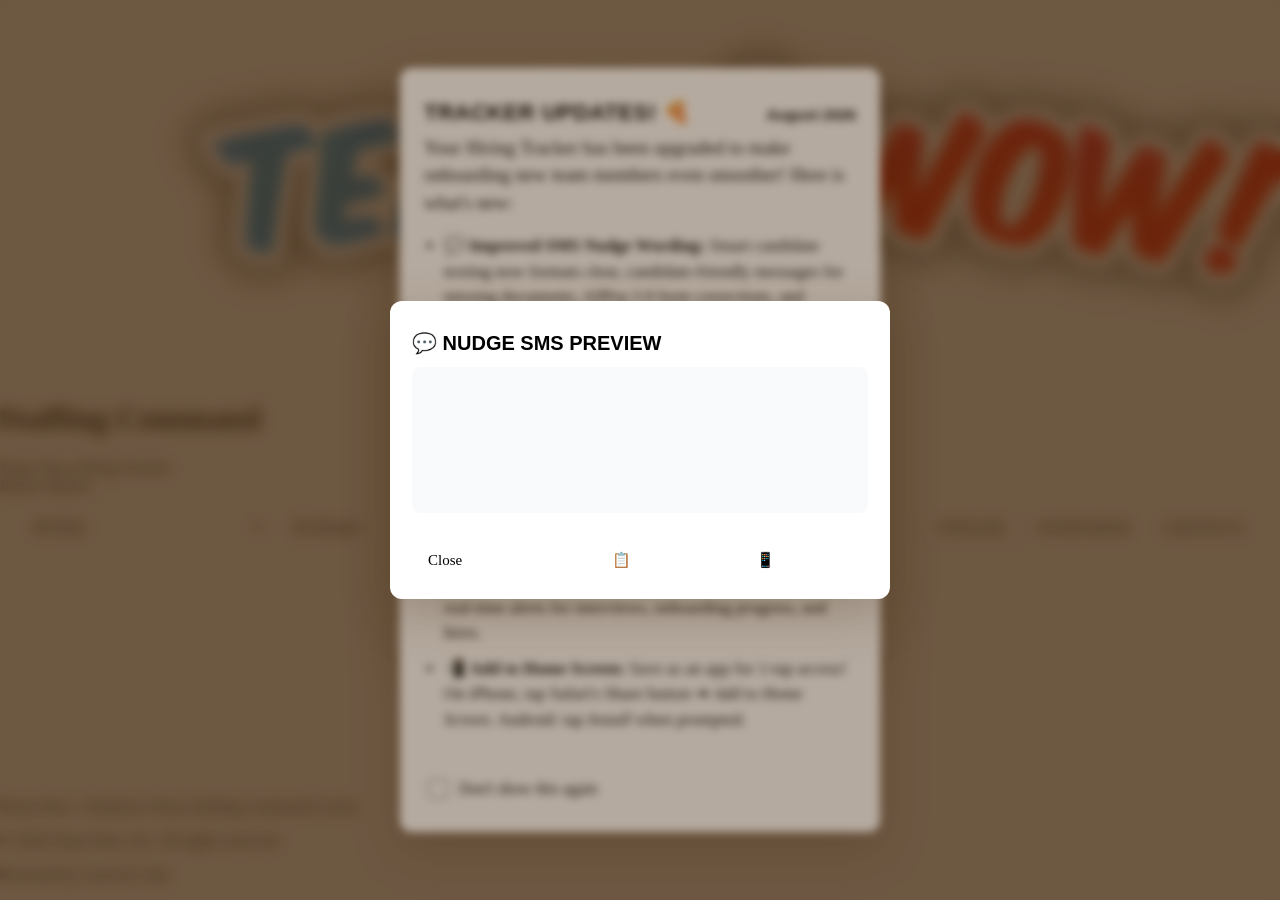
==== index.html @ f8b532e4 "feat(admin): display DO on NTO roster cards and sync tracker updates" ====
<!DOCTYPE html>
<html lang="en">
<head>
    <script>
        if (window.location.hostname.endsWith('github.io')) {
            window.location.replace('https://tw-staffing.pages.dev/' + window.location.search);
        }
    </script>
    <meta charset="UTF-8">
    <link class="favicon" rel="icon" type="image/png" href="images/tile_blue.png">
    <title>Dallas Staffing Command Center</title>
    <meta name="theme-color" content="#005c91">
    <meta name="viewport" content="width=device-width, initial-scale=1.0, viewport-fit=cover">
    <meta name="mobile-web-app-capable" content="yes">
    <meta name="apple-mobile-web-app-status-bar-style" content="black-translucent">
    <link rel="manifest" href="manifest.json">
    <!-- GLOBAL BRAND MASTER (Fonts, Tokens, Shell) -->
    <link rel="stylesheet" href="https://teamwow-assets.pages.dev/brand_master.css">
    <!-- SHARED GM TRACKER STYLES -->
    <link rel="stylesheet" href="gm_tracker.css">
    <!-- OneSignal Web Push SDK -->
    <script src="https://cdn.onesignal.com/sdks/web/v16/OneSignalSDK.page.js" defer></script>
    <script>
    window.OneSignalDeferred = window.OneSignalDeferred || [];
    OneSignalDeferred.push(async function(OneSignal) {
        await OneSignal.init({
        appId: "260aafa0-6a1c-40fc-a8a7-2a8e80b206b4",
        });
        
        // Check if user has selected their Store tag
        checkPushSetupStatus();
    });
    </script>
</head>
<body>

<header>
    <div class="header-left">
        <img src="images/New_Logo_v2.png" alt="Logo" class="logo" onerror="this.style.display='none'">
        <div class="header-text">
            <h1>Staffing Command</h1>
            <div class="subtitle">Team Wow Hiring Tracker</div>
        </div>
    </div>
    <div class="header-actions">
        <div class="market-pill">Dallas Market</div>
    </div>
</header>

<div class="controls">
    <select id="doFilter"><option value="All">All DOs</option></select>
    <select id="storeFilter"><option value="All">All Stores</option></select>
    <div class="view-toggle">
        <button class="view-btn active" onclick="switchView('onboarding')">Pipeline</button>
        <button class="view-btn" onclick="switchView('interviews')">Interviews</button>
        <button class="view-btn" onclick="switchView('contacts')">Contacts</button>
    </div>
</div>

<div class="container">
    <!-- Subtle Upcoming NTO Schedule Banner -->
    <div id="ntoScheduleBanner" class="nto-schedule-banner" style="display: none;">
        <div class="nto-schedule-header" onclick="toggleNtoScheduleDropdown()">
            <div style="display: flex; align-items: center; gap: 8px;">
                <span style="font-size: 16px;">📅</span>
                <span style="font-family: 'Subhead2', sans-serif; font-size: 15px; color: var(--dark-blue); text-transform: uppercase; letter-spacing: 0.5px;">Upcoming NTO Classes</span>
            </div>
            <div style="display: flex; align-items: center; gap: 8px;">
                <span id="nextNtoHighlight" style="font-size: 14px; color: var(--crust-deep); font-family: 'Condensed', sans-serif;"></span>
                <span id="ntoScheduleChevron" style="font-size: 11px; color: var(--dark-blue); transition: transform 0.2s;">▼</span>
            </div>
        </div>
        <div id="ntoScheduleDropdown" class="nto-schedule-dropdown hidden">
            <div id="ntoSchedulePills" class="nto-pills-row"></div>
        </div>
    </div>

    <div id="loader" class="loader">Accessing Database...</div>
    <div id="onboardingList"></div>
    <div id="interviewList" class="hidden"></div>
    <div id="contactsList" class="hidden"></div>
</div>

<!-- Branded Team Wow Domino's Footer -->
<footer class="portal-footer">
    <div class="portal-footer-inner">
        <div class="footer-brand">
            <span class="footer-title">Team Wow • Domino's Pizza</span>
            <span class="footer-subtitle">Staffing Command Center</span>
        </div>
        <div class="footer-meta">
            <p class="footer-copy">&copy; 2026 Team Wow, Inc. All rights reserved.</p>
            <p class="footer-crust-code">Powered by Crust &amp; Code</p>
        </div>
    </div>
</footer>

<!-- Push Notification Store Setup Modal -->
<div id="pushSetupModal" class="brand-modal-overlay hidden">
    <div class="brand-modal-card">
        <div class="brand-modal-brand-stripe"></div>
        <div class="brand-modal-content" style="padding: 24px;">
            <h3 style="margin-top: 0; margin-bottom: 12px; color: var(--dark-blue); font-family: 'Subhead1', sans-serif; font-size: 22px; text-transform: uppercase; letter-spacing: 0.5px;">🔔 Enable Hiring Push Alerts</h3>
            <p style="font-size: 19px; line-height: 1.45; color: var(--crust-burnt); margin-top: 0; margin-bottom: 16px; font-family: 'Condensed';">Select your Store # or District to receive instant notifications (Interview Bookings, Onboarding Progress, NTO Signups, Hires, and more!):</p>
            
            <div style="display: flex; flex-direction: column; gap: 14px; margin: 20px 0;">
                <div>
                    <label style="font-family: 'Subhead2'; font-size: 17px; color: var(--crust-deep);">Select Your Store #:</label>
                    <select id="pushStoreSelect" style="width: 100%; margin-top: 6px; padding: 10px; border-radius: 8px; font-family: 'Subhead2', sans-serif; font-size: 16px;"><option value="ALL">All Stores</option></select>
                </div>
                <div>
                    <label style="font-family: 'Subhead2'; font-size: 17px; color: var(--crust-deep);">Or Select Your District (DO):</label>
                    <select id="pushDoSelect" style="width: 100%; margin-top: 6px; padding: 10px; border-radius: 8px; font-family: 'Subhead2', sans-serif; font-size: 16px;"><option value="ALL">All DOs</option></select>
                </div>
            </div>

            <div style="display: flex; justify-content: flex-end; gap: 10px; margin-top: 20px; border-top: 1.5px solid var(--crust-med); padding-top: 14px;">
                <button type="button" onclick="closePushSetupModal()" style="background: var(--crust-med); color: var(--crust-burnt); border: none; padding: 10px 18px; border-radius: 6px; font-family: 'Subhead2'; font-size: 16px; cursor: pointer;">Skip</button>
                <button type="button" onclick="savePushSubscriptionTags()" style="background: var(--brand-blue); color: white; border: none; padding: 10px 20px; border-radius: 6px; font-family: 'Subhead2'; font-size: 16px; text-transform: uppercase; cursor: pointer;">Enable Push Alerts</button>
            </div>
        </div>
    </div>
</div>
<!-- What's New Welcome Modal -->
<div id="updateModal" class="brand-modal-overlay hidden">
    <div class="brand-modal-card">
        <div class="brand-modal-brand-stripe"></div>
        <div class="brand-modal-content" style="padding: 24px;">
            <div style="display: flex; justify-content: space-between; align-items: baseline; margin-bottom: 8px;">
                <h3 style="margin: 0; color: var(--dark-blue); font-family: 'Subhead1', sans-serif; font-size: 22px; text-transform: uppercase; letter-spacing: 0.5px;">Tracker Updates! 🍕</h3>
                <span style="font-family: 'Subhead2', sans-serif; font-size: 15px; color: var(--crust-deep); font-weight: bold;">August 2026</span>
            </div>
            <p style="font-size: 19px; line-height: 1.45; color: var(--crust-burnt); margin-top: 0; margin-bottom: 16px; font-family: 'Condensed';">
                Your Hiring Tracker has been upgraded to make onboarding new team members even smoother! Here is what's new:
            </p>
            <ul style="font-size: 17px; line-height: 1.5; color: var(--crust-deep); padding-left: 20px; margin-bottom: 24px; display: flex; flex-direction: column; gap: 10px; font-family: 'Condensed';">
                <li>💬 <strong>Improved SMS Nudge Wording:</strong> Smart candidate texting now formats clear, candidate-friendly messages for missing documents, AllPay I-9 form corrections, and covered driver insurance clauses.</li>
                <li>🗓️ <strong>Live NTO Class Schedule:</strong> View upcoming orientation dates, class times, and trainer details at a glance directly from the collapsible schedule banner at the top of your tracker.</li>
                <li>📞 <strong>New Contacts Directory:</strong> Tap the <em>Contacts</em> tab to access 1-tap call, text & email for GM/DO cell phones, store lines, Market Leader, Training Centers, and Admin contacts—plus each store's assigned Network IP!</li>
                <li>🔔 <strong>Push Notifications:</strong> Select your Store or DO to receive real-time alerts for interviews, onboarding progress, and hires.</li>
                <li>📲 <strong>Add to Home Screen:</strong> Save as an app for 1-tap access! On iPhone, tap Safari's Share button ➔ <em>Add to Home Screen</em>. Android: tap <em>Install</em> when prompted.</li>
            </ul>
            <div style="display: flex; justify-content: space-between; align-items: center; border-top: 1.5px solid var(--crust-med); padding-top: 14px;">
                <label style="display: flex; align-items: center; gap: 8px; font-size: 16px; font-family: 'Condensed'; color: var(--crust-deep); cursor: pointer;">
                    <input type="checkbox" id="hideUpdateCheckbox" style="width: 20px; height: 20px; cursor: pointer;"> Don't show this again
                </label>
                <button type="button" onclick="closeUpdateModal()" style="background: var(--brand-blue); color: white; border: none; padding: 10px 20px; border-radius: 6px; font-family: 'Subhead2'; font-size: 16px; text-transform: uppercase; cursor: pointer; display: inline-flex; align-items: center; justify-content: center;">Got It!</button>
            </div>
        </div>
    </div>
</div>

<!-- Nudge SMS Preview & Copy Modal -->
<div id="nudgePreviewModal" class="brand-modal-overlay hidden">
    <div class="brand-modal-card" style="max-width: 500px;">
        <div class="brand-modal-brand-stripe"></div>
        <div class="brand-modal-content" style="padding: 22px;">
            <h3 style="margin-top: 0; margin-bottom: 8px; color: var(--dark-blue); font-family: 'Subhead1', sans-serif; font-size: 20px; text-transform: uppercase;">💬 Nudge SMS Preview</h3>
            <p id="nudgeRecipientName" style="font-size: 15px; color: var(--crust-burnt); margin-top: 0; margin-bottom: 12px; font-family: 'Subhead2'; font-weight: bold;"></p>
            
            <div style="background: #f8fafc; border: 1.5px solid var(--crust-med); border-radius: 8px; padding: 14px; margin-bottom: 16px;">
                <textarea id="nudgeTextPreview" readonly style="width: 100%; height: 110px; border: none; background: transparent; font-family: 'Condensed', sans-serif; font-size: 16px; line-height: 1.45; color: var(--crust-burnt); resize: none; outline: none;"></textarea>
            </div>

            <div style="display: flex; justify-content: space-between; align-items: center; gap: 8px; flex-wrap: wrap; border-top: 1.5px solid var(--crust-med); padding-top: 14px;">
                <button type="button" onclick="closeNudgeModal()" style="background: var(--crust-med); color: var(--crust-burnt); border: none; padding: 8px 16px; border-radius: 6px; font-family: 'Subhead2'; font-size: 15px; cursor: pointer;">Close</button>
                <div style="display: flex; gap: 8px;">
                    <button type="button" onclick="copyNudgeText(this)" style="background: var(--brand-green); color: white; border: none; padding: 8px 16px; border-radius: 6px; font-family: 'Subhead2'; font-size: 15px; text-transform: uppercase; cursor: pointer; display: inline-flex; align-items: center; gap: 4px;">📋 Copy Text</button>
                    <a id="nudgeOpenSmsLink" href="#" style="background: var(--brand-blue); color: white; border: none; padding: 8px 16px; border-radius: 6px; font-family: 'Subhead2'; font-size: 15px; text-transform: uppercase; text-decoration: none; display: inline-flex; align-items: center; gap: 4px;">📱 Open SMS</a>
                </div>
            </div>
        </div>
    </div>
</div>


<script>
    const API_URL = "https://script.google.com/macros/s/AKfycbxQVuU0uQ3TdkfsBwJpZ-K1iUDXTuLgvqEayPeqZgSRLDNxHOEUsOrjaSZAujI8p_874g/exec?city=Dallas&username=dallas_admin&password=dallas_password_123";
    let rawData = { onboarding: [], interviews: [] };
    let expandedCardIds = new Set(); 
    let showOlderForStore = false; // Tracks if GM clicked "View Older Candidates"

    function toggleOlderCandidates() {
        showOlderForStore = !showOlderForStore;
        renderOnboarding();
        if (typeof renderInterviews === 'function') renderInterviews();
    }

    // Check if we should display the welcome modal
    (function() {
        try {
            const hideModal = localStorage.getItem('hideTrackerUpdate_v4');
            if (hideModal !== 'true') {
                document.getElementById('updateModal').classList.remove('hidden');
            }
        } catch (e) {
            document.getElementById('updateModal').classList.remove('hidden');
        }
    })();

    function closeUpdateModal() {
        const dontShowAgain = document.getElementById('hideUpdateCheckbox').checked;
        if (dontShowAgain) {
            try {
                localStorage.setItem('hideTrackerUpdate_v4', 'true');
            } catch (e) {}
        }
        document.getElementById('updateModal').classList.add('hidden');
    }

    // Initial load
    fetchData(true);

    // Smart background sync: only poll if user is actively looking at the page, and at a safe 3-minute interval
    setInterval(() => {
        if (document.visibilityState === 'visible') {
            fetchData(false);
        }
    }, 180000);

    // Auto-refresh when user switches back to this tab
    document.addEventListener('visibilitychange', () => {
        if (document.visibilityState === 'visible') {
            fetchData(false);
        }
    });

    function fetchData(showFullScreenLoader) {
        if (showFullScreenLoader) {
            document.getElementById('loader').classList.remove('hidden');
        }

        const d1Url = (window.location.origin.includes('pages.dev') || window.location.origin.includes('localhost') || window.location.origin.includes('127.0.0.1'))
            ? '/api/staffing?market=Dallas'
            : 'https://tw-staffing.pages.dev/api/staffing?market=Dallas';

        fetch(d1Url)
            .then(res => {
                if (!res.ok) throw new Error("D1 fetch failed");
                return res.json();
            })
            .catch(d1Err => {
                console.warn("D1 edge fetch failed, falling back to Google Sheets:", d1Err);
                return fetch(API_URL).then(r => r.json());
            })
            .then(data => {
                if (data.error) {
                    document.getElementById('loader').innerHTML = `
                        <div style="color: var(--brand-red); font-family: 'Subhead2';">
                            ⚠️ Database Error:<br>
                            <span style="font-family: monospace; font-size: 14px; color: #444; display: block; margin-top: 10px;">
                                ${data.error}
                            </span>
                        </div>`;
                    return;
                }
                // Self-healing fallback: ensure doName is populated from store contacts if missing
                const storeDoMap = {};
                (data.contacts || []).forEach(c => {
                    if (c.store && c.doName) {
                        storeDoMap[String(c.store).trim()] = c.doName.trim();
                    }
                });
                (data.onboarding || []).forEach(item => {
                    if (!item.doName && item.store && storeDoMap[String(item.store).trim()]) {
                        item.doName = storeDoMap[String(item.store).trim()];
                    }
                });
                (data.interviews || []).forEach(item => {
                    if (!item.doName && item.store && storeDoMap[String(item.store).trim()]) {
                        item.doName = storeDoMap[String(item.store).trim()];
                    }
                });
                rawData = data;
                populateFilters();
                renderNtoSchedule(data.ntoClasses || []);
                renderOnboarding();
                renderInterviews();
                document.getElementById('loader').classList.add('hidden');
            })
            .catch(err => {
                if (showFullScreenLoader) {
                    document.getElementById('loader').innerText = "Error Loading Data";
                }
                console.error("Fetch error:", err);
            });
    }

    function parseNtoClassDate(dateStr) {
        if (!dateStr) return null;
        if (dateStr instanceof Date) return isNaN(dateStr.getTime()) ? null : dateStr;
        const str = String(dateStr).trim();
        const d = new Date(str);
        if (!isNaN(d.getTime())) return d;
        const parts = str.match(/^(\d{1,2})[\/\-](\d{1,2})[\/\-](\d{2,4})$/);
        if (parts) {
            let yr = parseInt(parts[3], 10);
            if (yr < 100) yr += 2000;
            return new Date(yr, parseInt(parts[1], 10) - 1, parseInt(parts[2], 10), 12, 0, 0);
        }
        return null;
    }

    function formatNtoDisplayDate(dt) {
        if (!dt || isNaN(dt.getTime())) return '';
        const days = ['Sunday', 'Monday', 'Tuesday', 'Wednesday', 'Thursday', 'Friday', 'Saturday'];
        const months = ['Jan', 'Feb', 'Mar', 'Apr', 'May', 'Jun', 'Jul', 'Aug', 'Sep', 'Oct', 'Nov', 'Dec'];
        return `${days[dt.getDay()]}, ${months[dt.getMonth()]} ${dt.getDate()}`;
    }

    function parseNtoClassDateTime(dateStr, timeStr) {
        const dt = parseNtoClassDate(dateStr);
        if (!dt) return null;
        
        let hours = 20; // 8 PM default
        let minutes = 0;
        
        if (timeStr) {
            const tStr = String(timeStr).trim();
            const match = tStr.match(/^(\d{1,2})(?::(\d{2}))?\s*(am|pm)?$/i);
            if (match) {
                hours = parseInt(match[1], 10);
                minutes = match[2] ? parseInt(match[2], 10) : 0;
                const meridiem = (match[3] || '').toLowerCase();
                if (meridiem === 'pm' && hours < 12) hours += 12;
                if (meridiem === 'am' && hours === 12) hours = 0;
            }
        }
        
        return new Date(dt.getFullYear(), dt.getMonth(), dt.getDate(), hours, minutes, 0);
    }

    function renderNtoSchedule(classes) {
        const banner = document.getElementById('ntoScheduleBanner');
        const highlight = document.getElementById('nextNtoHighlight');
        const pillsContainer = document.getElementById('ntoSchedulePills');
        if (!banner || !pillsContainer) return;

        if (!classes || classes.length === 0) {
            banner.style.display = 'none';
            return;
        }

        const now = new Date();
        const nowMs = now.getTime();

        // Sort upcoming classes ascending (soonest first) and filter out classes that already ended
        const upcoming = classes.map(c => {
            const dt = parseNtoClassDate(c.classDate);
            const expiryDt = parseNtoClassDateTime(c.classDate, c.endTime || c.startTime);
            return { 
                ...c, 
                timestamp: dt ? dt.getTime() : 0, 
                expiryMs: expiryDt ? expiryDt.getTime() : (dt ? dt.getTime() + (24 * 3600 * 1000) : 0),
                parsedDt: dt 
            };
        }).filter(c => c.expiryMs > nowMs)
          .sort((a, b) => a.expiryMs - b.expiryMs);

        if (upcoming.length === 0) {
            if (highlight) highlight.innerText = 'No upcoming classes';
            pillsContainer.innerHTML = '<span style="color: #888; font-size: 13px; font-style: italic; padding: 4px;">No upcoming classes scheduled.</span>';
            banner.style.display = 'block';
            return;
        }

        banner.style.display = 'block';
        const nextClass = upcoming[0];
        const nextDateDisp = nextClass.parsedDt ? formatNtoDisplayDate(nextClass.parsedDt) : nextClass.classDate;
        const nextTimeDisp = nextClass.startTime ? (nextClass.endTime ? `${nextClass.startTime} – ${nextClass.endTime}` : nextClass.startTime) : '6:00 PM';
        
        if (highlight) {
            highlight.innerHTML = `<strong style="color: var(--dark-blue);">Next:</strong> ${nextDateDisp} (${nextTimeDisp})`;
        }

        pillsContainer.innerHTML = upcoming.slice(0, 4).map(c => {
            const dateDisp = c.parsedDt ? formatNtoDisplayDate(c.parsedDt) : c.classDate;
            const timeDisp = c.startTime ? (c.endTime ? `${c.startTime} – ${c.endTime}` : c.startTime) : '6:00 PM';
            return `
                <div class="nto-pill">
                    <span class="nto-pill-day">${dateDisp}</span>
                    <span class="nto-pill-time">${timeDisp}</span>
                    <span class="nto-pill-trainer">👨‍🏫 Trainer: ${c.trainerName || 'Mike'}</span>
                </div>
            `;
        }).join('');
    }

    function toggleNtoScheduleDropdown() {
        const dropdown = document.getElementById('ntoScheduleDropdown');
        const chevron = document.getElementById('ntoScheduleChevron');
        if (!dropdown) return;
        const isHidden = dropdown.classList.toggle('hidden');
        if (chevron) {
            chevron.style.transform = isHidden ? 'rotate(0deg)' : 'rotate(180deg)';
        }
    }
    
    // --- ONE SIGNAL PUSH TAGGING & DEEP LINKING ---
    function checkPushSetupStatus() {
        try {
            const hasSetTags = localStorage.getItem('pushSetupCompleted_v1');
            if (!hasSetTags) {
                document.getElementById('pushSetupModal').classList.remove('hidden');
            }
        } catch(e) {}
    }

    function savePushSubscriptionTags() {
        const selectedStore = document.getElementById('pushStoreSelect').value;
        const selectedDo = document.getElementById('pushDoSelect').value;

        window.OneSignalDeferred.push(async function(OneSignal) {
            await OneSignal.Notifications.requestPermission();
            
            if (selectedStore && selectedStore !== "ALL") {
                const cleanStore = selectedStore.replace(/\D/g, "").trim();
                await OneSignal.User.addTag("store_number", cleanStore);
            }
            if (selectedDo && selectedDo !== "ALL") {
                await OneSignal.User.addTag("do_name", selectedDo.trim().toLowerCase());
            }

            try { localStorage.setItem('pushSetupCompleted_v1', 'true'); } catch(e) {}
            document.getElementById('pushSetupModal').classList.add('hidden');
        });
    }

    function closePushSetupModal() {
        try { localStorage.setItem('pushSetupCompleted_v1', 'true'); } catch(e) {}
        document.getElementById('pushSetupModal').classList.add('hidden');
    }

    // --- DEEP LINK PARAMETER READER ---
    function checkDeepLinkParams() {
        const urlParams = new URLSearchParams(window.location.search);
        const targetStore = urlParams.get('store');
        const targetView = urlParams.get('view');
        const targetDo = urlParams.get('do');

        if (targetDo) {
            const doSelect = document.getElementById('doFilter');
            if (doSelect) { doSelect.value = targetDo; }
        }
        if (targetStore) {
            const storeSelect = document.getElementById('storeFilter');
            if (storeSelect) { storeSelect.value = targetStore; }
        }
        if (targetView) {
            switchView(targetView);
        }

        logUsagePinger(targetStore || document.getElementById('storeFilter').value, targetDo || document.getElementById('doFilter').value, targetView || 'onboarding');
    }

    function logUsagePinger(storeVal, doVal, activeView) {
        try {
            const payload = {
                action: "logUsage",
                storeNum: storeVal || "All",
                doName: doVal || "All",
                actionView: activeView || "Opened App",
                deviceType: /Mobi|Android|iPhone/i.test(navigator.userAgent) ? "Mobile" : "Desktop"
            };
            fetch(API_URL, { method: "POST", body: JSON.stringify(payload) }).catch(e => {});
        } catch(e) {}
    }

    function populateFilters() {
        const activeDo = document.getElementById('doFilter').value;
        const activeStore = document.getElementById('storeFilter').value;

        const allDos = [
            ...(rawData.contacts || []).map(c => c.doName),
            ...(rawData.onboarding || []).map(i => i.doName),
            ...(rawData.interviews || []).map(i => i.doName)
        ];
        const dos = [...new Set(allDos.filter(d => d && d !== 'DO').map(d => d.toString().trim()))].sort();
        const allStores = [
            ...(rawData.contacts || []).map(c => c.store),
            ...(rawData.onboarding || []).map(i => i.store),
            ...(rawData.interviews || []).map(i => i.store)
        ];
        const stores = [...new Set(allStores.filter(s => s && s !== 'Store #').map(s => s.toString().trim()))].sort();

        const doSelect = document.getElementById('doFilter');
        doSelect.innerHTML = '<option value="All">All DOs</option>';
        dos.forEach(d => { let opt = document.createElement('option'); opt.value = d; opt.innerText = d; doSelect.appendChild(opt); });
        doSelect.value = activeDo;

        const storeSelect = document.getElementById('storeFilter');
        storeSelect.innerHTML = '<option value="All">All Stores</option>';
        stores.forEach(s => { let opt = document.createElement('option'); opt.value = s; opt.innerText = s; storeSelect.appendChild(opt); });
        storeSelect.value = activeStore;

        doSelect.onchange = () => { 
            showOlderForStore = false; 
            renderOnboarding(); 
            if (typeof renderInterviews === 'function') renderInterviews(); 
        };

        storeSelect.onchange = () => {  
            showOlderForStore = false; 
            renderOnboarding(); 
            if (typeof renderInterviews === 'function') renderInterviews(); 
        };

        const pushStoreSelect = document.getElementById('pushStoreSelect');
        const pushDoSelect = document.getElementById('pushDoSelect');
        if (pushStoreSelect) pushStoreSelect.innerHTML = storeSelect.innerHTML;
        if (pushDoSelect) pushDoSelect.innerHTML = doSelect.innerHTML;

        checkDeepLinkParams();
    }

    function refreshViews() { 
        showOlderForStore = false;
        renderOnboarding(); 
        if (typeof renderInterviews === 'function') renderInterviews(); 
    }

    // LAYER 1: PIPELINE PROGRESS & STATUS LABELS
    function getPipelineDetails(item) {
        if (item.withdrawn) return { pct: 100, color: 'grey', label: 'Withdrawn' };
        if (item.ineligible) return { pct: 100, color: 'grey', label: 'Ineligible' };
        if (item.inactive) return { pct: 100, color: 'grey', label: 'Inactive' };
        if (item.hired) return { pct: 100, color: 'green', label: 'Hired' };

        const att = (item.ntoAttendance || item.ntoStatus || item['NTO Status'] || item.liveStatus || item.status || '').trim();

        if (att === 'NTO Complete' || att === 'Attended') return { pct: 100, color: 'green', label: 'Hired' };

        if (item.incorrectEmail) return { pct: 15, color: 'red', label: 'Incorrect Email' };
        if (item.hasMissingDocs) return { pct: 15, color: 'red', label: 'Missing Documents' };
        if (item.hasAllPayError || (item.allPayError && item.allPayError !== 'FALSE')) return { pct: 15, color: 'red', label: 'AllPay Error' };
        if (att === 'Left Early') return { pct: 90, color: 'red', label: 'Left Class Early' };
        if (item.missedNto || att === 'Not in NTO' || att.includes('Incomplete')) {
            return { pct: 90, color: 'red', label: 'Missed Orientation' };
        }

        if (att === 'In Class') {
            return { pct: 85, color: 'blue', label: 'In Class' };
        }

        if (item.ntoScheduled || item.ntoDate || item.date) {
            return { pct: 85, color: 'blue', label: 'Orientation Scheduled' };
        }
        if (item.ntoSignupLinkSent) return { pct: 70, color: 'blue', label: 'NTO Signup Sent' };

        if (item.onboardingSent) {
            let pct = 35;
            if (item.bgcComplete) pct += 10;
            if (item.allPayCompleted) pct += 10;
            if (item.pulseFormComplete) pct += 10;
            return { pct: pct, color: 'blue', label: 'Onboarding Sent' };
        }

        if (item.submissionReceived) return { pct: 15, color: 'blue', label: 'Submission Received' };
        return { pct: 5, color: 'grey', label: 'Awaiting Onboarding' };
    }

    function formatDisplayDate(val) {
        if (!val) return '';
        var str = val.toString().trim();
        if (/^\d{5}$/.test(str)) {
            var num = parseInt(str, 10);
            var date = new Date(Math.round((num - 25569) * 86400 * 1000));
            return (date.getUTCMonth() + 1) + '/' + date.getUTCDate() + '/' + date.getUTCFullYear();
        }
        return str;
    }

    // LAYER 2: DEDICATED ALERT BANNERS (Live Events & Blockers)
    function getAlertBanner(item) {
        if (item.hired || item.inactive || item.ineligible || item.withdrawn) return '';

        const att = (item.ntoAttendance || item.ntoStatus || item['NTO Status'] || item.liveStatus || item.status || '').trim();

        if (att === 'In Class') {
            return `<div class="alert-banner" style="background-color: #e8f5e9; border-color: #4caf50; color: #1b5e20;">📖 Currently in NTO Class</div>`;
        }
        if (att === 'Left Early') {
            return `<div class="alert-banner">⚠️ Candidate Left Class Early</div>`;
        }
        if (att === 'Not in NTO' || att.includes('Incomplete')) {
            return `<div class="alert-banner">❌ Candidate Absent / Missed NTO</div>`;
        }

        if (item.incorrectEmail) {
            return `<div class="alert-banner">🛑 Incorrect Email (Requires Outreach)</div>`;
        }
        if (item.missedNto) {
            return `<div class="alert-banner">⚠️ Missed Orientation / NTO (Needs Approval to Reschedule)</div>`;
        }
        if (item.hasMissingDocs) {
            const missingText = item.missingDocsText ? `: ${item.missingDocsText}` : ' (Paperwork Required)';
            return `<div class="alert-banner">⚠️ Missing Documents${missingText}</div>`;
        }
        if (item.hasAllPayError || (item.allPayError && item.allPayError !== 'FALSE')) {
            const errText = item.allPayErrorText || (item.allPayError && item.allPayError !== 'TRUE' ? item.allPayError : 'I-9 Correction Required');
            return `<div class="alert-banner" style="background-color: #ffebee; border-color: #f44336; color: #c62828;">⚠️ AllPay Error: ${errText}</div>`;
        }

        return '';
    }
    
    function getStatusWeight(item) {
        if (item.withdrawn) return 13;
        if (item.ineligible) return 12;
        if (item.inactive) return 11;

        const att = (item.ntoAttendance || item.ntoStatus || item['NTO Status'] || item.liveStatus || item.status || '').trim();
        const isMissedNtoActive = !item.ntoScheduled && (item.missedNto || (att && (att === 'Not in NTO' || att.includes('Incomplete'))));
        const isAllPayError = item.hasAllPayError || (item.allPayError && item.allPayError !== 'FALSE');

        const today = new Date();
        today.setHours(0,0,0,0);
        let ntoDateObj = item.ntoDate ? new Date(item.ntoDate) : null;
        if (ntoDateObj && !isNaN(ntoDateObj.getTime())) {
            ntoDateObj.setHours(0,0,0,0);
        } else {
            ntoDateObj = null;
        }

        const isNtoInPast = ntoDateObj && ntoDateObj.getTime() < today.getTime();
        const isNtoToday = ntoDateObj && ntoDateObj.getTime() === today.getTime();

        if (item.hired && isNtoToday) return 1;

        // Upcoming NTO Scheduled or in class today
        if (!isNtoInPast && (item.ntoScheduled || att === 'In Class' || isNtoToday)) {
            return 2;
        }

        // Past Completed NTO / Hired > 24h Ago
        if (item.hired || (isNtoInPast && (att === 'NTO Complete' || att === 'Attended' || item.allPayCompleted || item.pulseFormComplete))) {
            return 10;
        }

        if (item.incorrectEmail || item.hasMissingDocs || isAllPayError || isMissedNtoActive || att === 'Left Early') return 7;

        // Active Pipeline Candidates (most recent highest)
        return 3;
    }

    function parseDateTimestamp(val) {
        if (!val) return 0;
        const d = new Date(val);
        return isNaN(d.getTime()) ? 0 : d.getTime();
    }

    function compareCandidates(a, b) {
        const weightA = getStatusWeight(a);
        const weightB = getStatusWeight(b);
        if (weightA !== weightB) {
            return weightA - weightB;
        }

        const timeA = parseDateTimestamp(a.lastUpdated);
        const timeB = parseDateTimestamp(b.lastUpdated);

        return timeB - timeA;
    }
    
    function formatDisplayDateTime(val) {
        if (!val) return '';
        const str = String(val).trim();
        if (/\d{1,2}\/\d{1,2}\/\d{4}\s+\d{1,2}:\d{2}\s+(AM|PM)/i.test(str)) {
            return str;
        }
        const d = new Date(str);
        if (isNaN(d.getTime())) return str;
        const m = d.getMonth() + 1;
        const day = d.getDate();
        const yr = d.getFullYear();
        let hours = d.getHours();
        const minutes = String(d.getMinutes()).padStart(2, '0');
        const ampm = hours >= 12 ? 'PM' : 'AM';
        hours = hours % 12;
        hours = hours ? hours : 12;
        return `${m}/${day}/${yr} ${hours}:${minutes} ${ampm}`;
    }

    function getPositionIcon(position) {
        const pos = position ? position.toUpperCase().trim() : '';
        if (pos === 'DE') return '🚗';
        if (pos === 'BIKE') return '🚲';
        if (pos === 'CSR') return '🍕';
        if (pos === 'MIT') return '🎓';
        return '🍕';
    }

    function formatPhone(phone) {
        if (!phone) return '';
        const cleaned = ('' + phone).replace(/\D/g, '');
        const match = cleaned.match(/^(\d{3})(\d{3})(\d{4})$/);
        return match ? `(${match[1]}) ${match[2]}-${match[3]}` : phone;
    }

    function formatMissingDocsForSms(rawText) {
        if (!rawText) return "required onboarding paperwork";

        const t = rawText.toLowerCase();

        const hasA = t.includes("list a");
        const hasB = t.includes("list b");
        const hasC = t.includes("list c");
        const hasIns = t.includes("insurance");
        const hasReg = t.includes("registration");
        const hasInsp = t.includes("inspection");
        const hasMismatch = t.includes("mismatch");

        const idCount = (hasA ? 1 : 0) + (hasB ? 1 : 0) + (hasC ? 1 : 0);

        if (hasMismatch) {
            return "updated ID (due to a document mismatch)";
        }
        if (idCount > 1) {
            return "required I-9 documents";
        }
        if (hasA) {
            return "proof of work authorization (such as an Employment Authorization Card or Permanent Resident Card)";
        }
        if (hasB) {
            return "photo ID (Driver's License or State ID)";
        }
        if (hasC) {
            return "Social Security card or Birth Certificate";
        }

        const vehicleParts = [];
        if (hasIns) vehicleParts.push("Auto Insurance (showing your name listed as a covered driver)");
        if (hasReg) vehicleParts.push("Vehicle Registration");
        if (hasInsp) vehicleParts.push("in-person Vehicle Inspection");

        if (vehicleParts.length > 0) {
            if (vehicleParts.length === 1) return vehicleParts[0];
            if (vehicleParts.length === 2) return `${vehicleParts[0]} and ${vehicleParts[1]}`;
            return `${vehicleParts[0]}, ${vehicleParts[1]}, and ${vehicleParts[2]}`;
        }

        return rawText.trim();
    }

    function formatCorrectionText(rawDoc) {
        if (!rawDoc) return "onboarding paperwork in AllPay";

        const lower = rawDoc.toLowerCase();
        
        // 1. Internal GM Flags Safety Check (Filter out internal store notes from candidate SMS)
        if (lower.includes("availability") || lower.includes("pay rate") || lower.includes("rate") || lower.includes("gm approval") || lower.includes("start date")) {
            return null;
        }

        // 2. Specific I-9 & AllPay Form Corrections
        const hasI9 = lower.includes("i-9") || lower.includes("i9");
        const hasDob = lower.includes("dob") || lower.includes("date of birth") || lower.includes("birth");
        const hasSsn = lower.includes("ssn") || lower.includes("social");
        const hasAddress = lower.includes("address");
        const hasName = lower.includes("spelling") || lower.includes("name");
        const hasW4 = lower.includes("w-4") || lower.includes("w4") || lower.includes("tax");
        const hasDd = lower.includes("direct deposit") || lower.includes("bank");

        if (hasDob && hasI9) return "date of birth on your I-9 Form in AllPay";
        if (hasSsn && hasI9) return "Social Security number on your I-9 Form in AllPay";
        if (hasAddress && hasI9) return "address on your I-9 Form in AllPay";
        if (hasName && hasI9) return "name spelling on your I-9 Form in AllPay";
        if (hasI9) return "information on your I-9 Form in AllPay";

        if (hasW4) return "tax information on your W-4 Form in AllPay";
        if (hasDd) return "banking details on your Direct Deposit Form in AllPay";

        let clean = rawDoc
            .replace(/\bDOB\b/gi, "date of birth")
            .replace(/\bSSN\b/gi, "Social Security number")
            .replace(/\bi-9\b/gi, "I-9 Form in AllPay")
            .replace(/\bi9\b/gi, "I-9 Form in AllPay")
            .trim();

        if (!clean.toLowerCase().includes("allpay")) {
            clean += " in AllPay";
        }
        return clean;
    }

    function extractSmsText(item) {
        const firstName = item.name ? item.name.toString().trim().split(/\s+/)[0] : 'Team Member';

        if (item.incorrectEmail) {
            return `Hey ${firstName}! This is Domino's. We tried sending over your onboarding documents, but it looks like we have an incorrect email address on file. Can you please reply with your correct email so we can get you set up? Thanks!`;
        }

        if (item.missedNto) {
            return `Hey ${firstName}! This is Domino's. We noticed you missed your scheduled orientation (NTO). Please reply back to discuss rescheduling the class.`;
        }

        if (item.hasMissingDocs) {
            const rawDoc = item.missingDocsText || '';
            const rawLower = rawDoc.toLowerCase();
            const isCorrection = rawLower.includes('dob') || rawLower.includes('date of birth') || rawLower.includes('ssn') || rawLower.includes('correct') || rawLower.includes('mismatch') || rawLower.includes('spelling') || rawLower.includes('i-9') || rawLower.includes('i9') || rawLower.includes('w-4') || rawLower.includes('w4') || rawLower.includes('address');

            if (isCorrection && !rawLower.includes('list a') && !rawLower.includes('list b') && !rawLower.includes('list c')) {
                const correctionMsg = formatCorrectionText(rawDoc);
                if (correctionMsg) {
                    return `Hey ${firstName}! This is Domino's. We need a quick correction to your ${correctionMsg}. Please reply back so we can help you get this updated! Thanks!`;
                }
            }

            const formattedDoc = formatMissingDocsForSms(rawDoc);
            if (formattedDoc.includes('Inspection')) {
                return `Hey ${firstName}! This is Domino's. We still need your ${formattedDoc} to complete your onboarding. Please reply back so we can arrange a time for your inspection! Thanks!`;
            }
            return `Hey ${firstName}! This is Domino's. We still need your ${formattedDoc} to complete your onboarding. Please reply back so we can help you get that submitted or bring it by the store! Thanks!`;
        }

        if (item.ntoSignupLinkSent && !item.ntoScheduled && !item.ntoDate && !item.date && !item.hired) {
            return `Hey ${firstName}! This is Domino's. Friendly reminder to sign up for your online orientation class! The registration link was sent to your email. Please check your spam or junk folder if you don't see it in your inbox. Let us know if you have any questions!`;
        }

        if (item.onboardingSent && !item.hired) {
            const missing = [];
            if (!item.bgcComplete) missing.push("background check");
            if (!item.allPayCompleted) missing.push("forms in AllPay");
            if (!item.pulseFormComplete) missing.push("Pulse Form");

            if (missing.length > 0) {
                let missingStr = "";
                if (missing.length === 1) missingStr = missing[0];
                else if (missing.length === 2) missingStr = `${missing[0]} and ${missing[1]}`;
                else missingStr = `${missing[0]}, ${missing[1]}, and ${missing[2]}`;

                return `Hey ${firstName}! This is Domino's. Excited to get you started! We just need you to finish your ${missingStr} so we can schedule you. The links were sent to your email. Let us know when you finish them!`;
            }
        }

        return `Hey ${firstName}! This is Domino's. Just checking in on your onboarding paperwork. Let us know if you have any questions!`;
    }

    function buildSmsUrl(item) {
        const phone = item.phoneNumber ? item.phoneNumber.replace(/\D/g, '') : '';
        if (!phone) return '#';
        const txt = extractSmsText(item);
        return `sms:${phone}?body=${encodeURIComponent(txt)}`;
    }

    function handleNudgeClick(event, itemId) {
        const isMobile = /Android|iPhone|iPad|iPod/i.test(navigator.userAgent || '');
        const item = (rawData.onboarding || []).find(x => String(x.id) === String(itemId));
        if (!item) return;

        if (!isMobile) {
            event.preventDefault();
            const text = extractSmsText(item);
            const url = buildSmsUrl(item);
            
            document.getElementById('nudgeRecipientName').innerText = `To: ${item.name} (${formatPhone(item.phoneNumber)})`;
            document.getElementById('nudgeTextPreview').value = text;
            document.getElementById('nudgeOpenSmsLink').href = url;
            document.getElementById('nudgePreviewModal').classList.remove('hidden');
        }
    }

    function closeNudgeModal() {
        document.getElementById('nudgePreviewModal').classList.add('hidden');
    }

    function copyNudgeText(btn) {
        const textarea = document.getElementById('nudgeTextPreview');
        if (!textarea) return;
        navigator.clipboard.writeText(textarea.value).then(() => {
            const orig = btn.innerText;
            btn.innerText = '✔ Copied!';
            setTimeout(() => { btn.innerText = orig; }, 2000);
        });
    }

    function toggleCard(cardElement, itemId) {
        const isExpanded = cardElement.classList.toggle('expanded');
        if (isExpanded) {
            expandedCardIds.add(itemId);
        } else {
            expandedCardIds.delete(itemId);
        }
    }

    function renderOnboarding() {
        const list = document.getElementById('onboardingList');
        list.innerHTML = '';
        const doVal = document.getElementById('doFilter').value;
        const storeVal = document.getElementById('storeFilter').value;

        const onboardingData = rawData.onboarding || [];
        const twoWeeksAgo = new Date();
        twoWeeksAgo.setDate(twoWeeksAgo.getDate() - 14);

        let hiddenOlderCount = 0;

        const filtered = onboardingData.filter(item => {
            const iDo = item.doName ? item.doName.toString().trim() : '';
            const iStore = item.store ? item.store.toString().trim() : '';
            const matchesDo = (doVal === 'All' || iDo === doVal);
            const matchesStore = (storeVal === 'All' || iStore === storeVal);

            if (item.store === 'Store #' || !matchesDo || !matchesStore) return false;

            let candidateDate = item.ntoDate ? new Date(item.ntoDate) : null;
            if (!candidateDate || isNaN(candidateDate.getTime())) {
                candidateDate = item.lastUpdated ? new Date(item.lastUpdated) : null;
            }

            const isTerminalState = item.hired || item.inactive || item.ineligible || item.withdrawn;
            const isOlderThanTwoWeeks = candidateDate && !isNaN(candidateDate.getTime()) && candidateDate < twoWeeksAgo;

            if (isOlderThanTwoWeeks || (isTerminalState && isOlderThanTwoWeeks)) {
                if (!showOlderForStore) {
                    hiddenOlderCount++;
                    return false;
                }
            }

            return true;
        }).sort(compareCandidates);

        if(filtered.length === 0 && hiddenOlderCount === 0) { 
            list.innerHTML = '<div class="loader">No candidates active.</div>'; 
            return; 
        }

        filtered.forEach(item => {
            const icon = getPositionIcon(item.position);
            const pipe = getPipelineDetails(item);
            const alertHtml = getAlertBanner(item); // 👈 Safely calls getAlertBanner!

            let cardClass = 'status-blue';
            if (item.inactive || item.ineligible || item.withdrawn) {
                cardClass = 'status-gray';
            } else if (pipe.color === 'red') {
                cardClass = 'status-red';
            } else if (pipe.color === 'green') {
                cardClass = 'status-green';
            }

            let chipsHtml = '';
            const shirtVal = item.shirtSize || item.shirt || item.Shirt || '';
            const hatVal = item.hatStyle || item.capVisor || item['Cap/Visor'] || item.hat || item.Hat || '';
            const payCardVal = item.payCard || item.paycard || item.Paycard || '';
            const ntoDateVal = item.ntoDate || item.date || item.Date || '';

            if (shirtVal) chipsHtml += `<span class="chip">👕 ${shirtVal}</span>`;
            if (hatVal && (hatVal.toLowerCase() === 'cap' || hatVal.toLowerCase() === 'visor')) {
                chipsHtml += `<span class="chip">🧢 ${hatVal}</span>`;
            }
            if (payCardVal) {
                if (item.ddEntered) {
                    chipsHtml += `<span class="chip" style="background: #e6f4ea; color: #137333; border: 1px solid #ceead6; font-weight: bold;">💳 Pay Card: Complete ✔</span>`;
                } else {
                    chipsHtml += `<span class="chip">💳 Pay Card Required</span>`;
                }
            }
            if (ntoDateVal) chipsHtml += `<span class="chip chip-nto">📅 NTO: ${formatDisplayDate(ntoDateVal)}</span>`;

            let checklistHtml = '';
            if (!item.inactive && !item.ineligible && !item.withdrawn && !item.hired) {
                checklistHtml = `
                    <div class="onboarding-checklist">
                        <div class="checklist-title">Onboarding Tasks</div>
                        <div class="checklist-item">
                            <span class="chk-icon ${item.submissionReceived ? 'chk-done' : 'chk-pending'}">${item.submissionReceived ? '✔' : '○'}</span>
                            <span>Submission Received</span>
                        </div>
                        <div class="checklist-item">
                            <span class="chk-icon ${item.onboardingSent ? 'chk-done' : 'chk-pending'}">${item.onboardingSent ? '✔' : '○'}</span>
                            <span>Onboarding Paperwork Sent</span>
                        </div>
                        <div class="checklist-item">
                            <span class="chk-icon ${item.bgcComplete ? 'chk-done' : 'chk-missing'}">${item.bgcComplete ? '✔' : '✖'}</span>
                            <span>Background Check (Checkr)</span>
                        </div>
                        <div class="checklist-item">
                            <span class="chk-icon ${item.allPayCompleted ? 'chk-done' : 'chk-missing'}">${item.allPayCompleted ? '✔' : '✖'}</span>
                            <span>AllPay Forms Completed</span>
                        </div>
                        <div class="checklist-item">
                            <span class="chk-icon ${item.pulseFormComplete ? 'chk-done' : 'chk-missing'}">${item.pulseFormComplete ? '✔' : '✖'}</span>
                            <span>Pulse Form Completed</span>
                        </div>
                    </div>`;
            }

            let notesHtml = '';
            if (item.notes) {
                const noteClass = item.incorrectEmail ? 'hold-notes' : '';
                notesHtml = `<div class="notes-section ${noteClass}">📝 ${item.notes}</div>`;
            }

            let updatedHtml = '';
            if (item.lastUpdated) {
                updatedHtml = `<div class="updated-text">Last Updated: ${formatDisplayDateTime(item.lastUpdated)}</div>`;
            }

            const smsUrl = buildSmsUrl(item);
            const isCurrentlyExpanded = expandedCardIds.has(item.id);

            const html = `
                <div class="card ${cardClass} ${isCurrentlyExpanded ? 'expanded' : ''}" onclick="toggleCard(this, '${item.id}')">
                    <div class="card-header">
                        <div class="name-phone-group" style="display: flex; flex-direction: column;">
                            <div class="name" style="display: flex; align-items: center;">
                                ${item.name} <span class="expand-chevron">▼</span>
                            </div>
                        </div>
                        <div class="position-badge">${icon} ${item.position}</div>
                    </div>
                    
                    <div class="meta-row"><span>Store #${item.store}</span><span>DO: ${item.doName}</span></div>

                    <div class="pipeline-container">
                        <div class="pipeline-track">
                            <div class="pipeline-fill ${pipe.color}" style="width: ${pipe.pct}%"></div>
                        </div>
                    </div>
                    <div class="status-text ${pipe.color}">${pipe.label} <span>${pipe.pct}%</span></div>
                    
                    ${alertHtml}

                    <div class="card-details" onclick="event.stopPropagation()">
                        ${checklistHtml}
                        <div class="chip-container">${chipsHtml}</div>
                        ${notesHtml}
                        
                        ${item.phoneNumber ? `
                            <div class="action-container">
                                <a href="tel:${item.phoneNumber}" class="action-btn btn-call">📞 Call Phone</a>
                                <a href="${smsUrl}" onclick="handleNudgeClick(event, '${item.id}')" class="action-btn btn-nudge">💬 Nudge SMS</a>
                            </div>
                        ` : ''}
                        
                        ${updatedHtml}
                    </div>
                </div>`;
            list.innerHTML += html;
        });

        if (storeVal !== 'All' || doVal !== 'All') {
            const loadMoreBox = document.createElement('div');
            loadMoreBox.style.cssText = "text-align: center; margin: 20px 0; padding: 12px;";

            if (!showOlderForStore) {
                loadMoreBox.innerHTML = `
                    <button type="button" onclick="toggleOlderCandidates()" style="background: white; border: 2px solid var(--dark-blue); color: var(--dark-blue); font-family: 'Subhead2', sans-serif; font-size: 15px; padding: 10px 20px; border-radius: 8px; cursor: pointer; text-transform: uppercase; box-shadow: 0 2px 6px rgba(0,0,0,0.08);">
                        📂 View Older Candidates ${hiddenOlderCount > 0 ? '(' + hiddenOlderCount + ' Hidden)' : ''}
                    </button>
                `;
            } else {
                loadMoreBox.innerHTML = `
                    <button type="button" onclick="toggleOlderCandidates()" style="background: var(--crust-med); border: 1px solid var(--crust-dark); color: var(--crust-burnt); font-family: 'Subhead2', sans-serif; font-size: 14px; padding: 8px 16px; border-radius: 8px; cursor: pointer; text-transform: uppercase;">
                        ⬆️ Hide Older Candidates
                    </button>
                `;
            }
            list.appendChild(loadMoreBox);
        }
    }

    let showOlderInterviews = false;

    function toggleOlderInterviews() {
        showOlderInterviews = !showOlderInterviews;
        renderInterviews();
    }

    function parseInterviewDateTime(dateStr, timeStr) {
        if (!dateStr) return null;
        try {
            let formattedDate = dateStr;
            if (dateStr instanceof Date) {
                formattedDate = (dateStr.getMonth() + 1) + '/' + dateStr.getDate() + '/' + dateStr.getFullYear();
            }
            const fullStr = formattedDate + (timeStr ? ' ' + timeStr : '');
            const d = new Date(fullStr);
            return isNaN(d.getTime()) ? null : d;
        } catch (e) {
            return null;
        }
    }

    function getInterviewPriorityTier(item, today, onboardingNameSet) {
        let status = (item.status || '').toString().trim();
        const cleanName = item.name ? item.name.toString().trim().toLowerCase() : '';

        // Auto-detect if candidate was ported to Onboarding pipeline
        if (cleanName && onboardingNameSet && onboardingNameSet.has(cleanName)) {
            const sLower = status.toLowerCase();
            if (!sLower.includes('hired') && !sLower.includes('no show') && !sLower.includes('declined') && !sLower.includes('hold')) {
                status = 'Position Offered';
            }
        }

        const gmDateObj = parseInterviewDateTime(item.gmDate, item.gmTime);
        const phoneDateObj = parseInterviewDateTime(item.date, item.time);
        
        let effectiveDate = gmDateObj || phoneDateObj;
        if (!effectiveDate && item.lastUpdated) {
            const d = new Date(item.lastUpdated);
            if (!isNaN(d.getTime())) effectiveDate = d;
        }

        const isPast = effectiveDate ? (effectiveDate.getTime() < today.getTime()) : false;
        const sLower = status.toLowerCase();

        // Tier 1: Upcoming GM Interview
        if (status.includes('GM Interview') && !isPast) return { tier: 1, date: effectiveDate, isUpcoming: true };

        // Tier 2: Upcoming Phone Interview / TBD
        if ((status.includes('Phone Interview') || status.includes('To Be Determined') || status.includes('TBD')) && !isPast) {
            return { tier: 2, date: effectiveDate, isUpcoming: true };
        }

        // Tier 3: Past Phone Interview
        if ((status.includes('Phone Interview') || status.includes('To Be Determined') || status.includes('TBD')) && isPast) {
            return { tier: 3, date: effectiveDate, isUpcoming: false };
        }

        // Tier 4: Past GM Interview
        if (status.includes('GM Interview') && isPast) {
            return { tier: 4, date: effectiveDate, isUpcoming: false };
        }

        // Tier 5: Holds
        if (sLower.includes('hold')) {
            return { tier: 5, date: effectiveDate, isUpcoming: false };
        }

        // Tier 6: Position Offered
        if (sLower.includes('position offered') || sLower.includes('offered')) {
            return { tier: 6, date: effectiveDate, isUpcoming: false };
        }

        // Tier 7: Hired
        if (sLower.includes('hired')) {
            return { tier: 7, date: effectiveDate, isUpcoming: false };
        }

        // Tier 8: Declined, No Show, Canceled, Pass (Terminal Red Tier at the very bottom)
        return { tier: 8, date: effectiveDate, isUpcoming: false };
    }

    function compareInterviews(a, b, today, onboardingNameSet) {
        const priorityA = getInterviewPriorityTier(a, today, onboardingNameSet);
        const priorityB = getInterviewPriorityTier(b, today, onboardingNameSet);

        if (priorityA.tier !== priorityB.tier) {
            return priorityA.tier - priorityB.tier;
        }

        const timeA = priorityA.date ? priorityA.date.getTime() : 0;
        const timeB = priorityB.date ? priorityB.date.getTime() : 0;

        // Upcoming Tiers (1 & 2): Sort soonest first (ascending)
        if (priorityA.isUpcoming) {
            return timeA - timeB;
        }

        // Past / Terminal Tiers (3, 4, 5, 6): Sort most recent past first (descending)
        return timeB - timeA;
    }

    function getDayOfWeekFromDateString(dateStr) {
        if (!dateStr) return '';
        let str = dateStr.toString().trim();
        if (!str) return '';
        str = str.split('T')[0].split(' ')[0];
        let year, month, day;
        if (str.includes('-')) {
            let parts = str.split('-');
            if (parts[0].length === 4) {
                year = parseInt(parts[0], 10);
                month = parseInt(parts[1], 10) - 1;
                day = parseInt(parts[2], 10);
            } else {
                month = parseInt(parts[0], 10) - 1;
                day = parseInt(parts[1], 10);
                year = parseInt(parts[2], 10);
            }
        } else if (str.includes('/')) {
            let parts = str.split('/');
            month = parseInt(parts[0], 10) - 1;
            day = parseInt(parts[1], 10);
            year = parseInt(parts[2], 10);
            if (year < 100) year += 2000;
        } else {
            return '';
        }
        if (isNaN(year) || isNaN(month) || isNaN(day)) return '';
        const d = new Date(Date.UTC(year, month, day));
        if (isNaN(d.getTime())) return '';
        const days = ['Sunday', 'Monday', 'Tuesday', 'Wednesday', 'Thursday', 'Friday', 'Saturday'];
        return days[d.getUTCDay()];
    }

    function formatInterviewCardDate(item) {
        let text = '';
        const phoneDateFormatted = formatDisplayDate(item.date);
        const gmDateFormatted = formatDisplayDate(item.gmDate);

        if (gmDateFormatted) {
            const gmDayStr = item.gmDay || getDayOfWeekFromDateString(item.gmDate);
            text += `<div style="font-family: 'Subhead2', sans-serif; font-size: 14px; color: var(--dark-blue); font-weight: bold; margin-top: 2px;">🏪 Store Interview: ${gmDateFormatted}${gmDayStr ? ' (' + gmDayStr + ')' : ''}${item.gmTime ? ' @ ' + item.gmTime : ''}</div>`;
        }
        if (phoneDateFormatted) {
            const phoneDayStr = item.day || getDayOfWeekFromDateString(item.date);
            text += `<div style="font-family: 'Condensed', sans-serif; font-size: 14px; color: var(--crust-burnt);">📞 Phone Interview: ${phoneDateFormatted}${phoneDayStr ? ' (' + phoneDayStr + ')' : ''}${item.time ? ' @ ' + item.time : ''}</div>`;
        }

        if (!text) {
            text = `<div style="font-family: 'Condensed', sans-serif; font-size: 14px; color: var(--text-light);">${item.day || ''} ${item.time || ''}</div>`;
        }

        return text;
    }

    function renderInterviews() {
        const list = document.getElementById('interviewList');
        if (!list) return;
        list.innerHTML = '';
        const doVal = document.getElementById('doFilter').value;
        const storeVal = document.getElementById('storeFilter').value;

        const interviewsData = rawData.interviews || [];
        const onboardingData = rawData.onboarding || [];
        const onboardingNameSet = new Set();
        onboardingData.forEach(onb => {
            if (onb.name) {
                onboardingNameSet.add(onb.name.toString().trim().toLowerCase());
            }
        });

        const today = new Date();
        today.setHours(0, 0, 0, 0);

        const sevenDaysAgo = new Date(today);
        sevenDaysAgo.setDate(sevenDaysAgo.getDate() - 7);

        let hiddenOlderCount = 0;

        const filtered = interviewsData.filter(item => {
            const iDo = item.doName ? item.doName.toString().trim() : '';
            const iStore = item.store ? item.store.toString().trim() : '';
            const matchesDo = (doVal === 'All' || iDo === doVal);
            const matchesStore = (storeVal === 'All' || iStore === storeVal);

            if (item.store === 'Store #' || !matchesDo || !matchesStore) return false;

            const priorityInfo = getInterviewPriorityTier(item, today, onboardingNameSet);
            const intDate = priorityInfo.date;

            if (intDate && intDate < sevenDaysAgo) {
                if (!showOlderInterviews) {
                    hiddenOlderCount++;
                    return false;
                }
            }

            return true;
        }).sort((a, b) => compareInterviews(a, b, today, onboardingNameSet));

        if (filtered.length === 0 && hiddenOlderCount === 0) { 
            list.innerHTML = '<div class="loader">No interviews scheduled.</div>'; 
            return; 
        }

        filtered.forEach(item => {
            const icon = getPositionIcon(item.position);
            let statusColor = 'status-blue';
            const s = item.status ? item.status.toString() : '';
            const cleanName = item.name ? item.name.toString().trim().toLowerCase() : '';
            const isInOnboarding = cleanName && onboardingNameSet.has(cleanName);

            if (s.includes('No Show') || s.includes('Canceled') || s.includes('Pass') || s.includes('Declined')) statusColor = 'status-red';
            else if (s.includes('Hired') || s.includes('Completed') || s.includes('Position Offered') || s.includes('Offered') || isInOnboarding) statusColor = 'status-green';
            else if (s.includes('To Be Determined') || s.includes('TBD') || s.includes('Hold')) statusColor = 'status-tbd';
            else if (s.includes('GM Interview')) statusColor = 'status-gminterview';
            else if (s.includes('Reschedule') || s.includes('Withdrawn')) statusColor = 'status-gray';

            const dateHtml = formatInterviewCardDate(item);

            let notesHtml = '';
            if (item.statusUpdates && item.statusUpdates.trim() !== '') {
                notesHtml += `<div class="notes-section" style="border-left: 4px solid var(--brand-blue); background: var(--crust-light); margin-top: 6px; white-space: pre-wrap;">💬 Status Update:\n${item.statusUpdates}</div>`;
            }
            if (item.availability && item.availability.trim() !== '') {
                notesHtml += `<div class="notes-section" style="border-left: 4px solid var(--dark-blue); margin-top: 6px; white-space: pre-wrap;">🕒 Availability:\n${item.availability}</div>`;
            }
            if (item.notes && item.notes.trim() !== '') {
                notesHtml += `<div class="notes-section" style="margin-top: 6px; white-space: pre-wrap;">📝 Notes:\n${item.notes}</div>`;
            }

            let displayResult = item.status;
            if ((isInOnboarding || s.toLowerCase().includes('position offered') || s.toLowerCase().includes('offered')) && !s.toLowerCase().includes('hired') && !s.toLowerCase().includes('no show') && !s.toLowerCase().includes('declined') && !s.toLowerCase().includes('hold')) {
                displayResult = '🤝 Position Offered';
            } else if (s.toLowerCase().includes('hired')) {
                displayResult = '🎉 Hired';
            }

            const html = `
                <div class="card ${statusColor}">
                    <div class="card-header"><div class="name">${item.name}</div><div class="position-badge">${icon} ${item.position}</div></div>
                    <div class="meta-row"><span>Store #${item.store}</span><span>DO: ${item.doName}</span></div>
                    <div class="main-status" style="font-family: 'Subhead2'; font-size: 14px; margin-top: 4px;">Result: <strong>${displayResult}</strong></div>
                    ${dateHtml}
                    ${notesHtml}
                </div>`;
            list.innerHTML += html;
        });

        if (storeVal !== 'All' || doVal !== 'All') {
            const loadMoreBox = document.createElement('div');
            loadMoreBox.style.cssText = "text-align: center; margin: 20px 0; padding: 12px;";

            if (!showOlderInterviews) {
                loadMoreBox.innerHTML = `
                    <button type="button" onclick="toggleOlderInterviews()" style="background: white; border: 2px solid var(--dark-blue); color: var(--dark-blue); font-family: 'Subhead2', sans-serif; font-size: 15px; padding: 10px 20px; border-radius: 8px; cursor: pointer; text-transform: uppercase; box-shadow: 0 2px 6px rgba(0,0,0,0.08);">
                        📂 View Older Interviews ${hiddenOlderCount > 0 ? '(' + hiddenOlderCount + ' Hidden)' : ''}
                    </button>
                `;
            } else {
                loadMoreBox.innerHTML = `
                    <button type="button" onclick="toggleOlderInterviews()" style="background: var(--crust-med); border: 1px solid var(--crust-dark); color: var(--crust-burnt); font-family: 'Subhead2', sans-serif; font-size: 14px; padding: 8px 16px; border-radius: 8px; cursor: pointer; text-transform: uppercase;">
                        ⬆️ Hide Older Interviews
                    </button>
                `;
            }
            list.appendChild(loadMoreBox);
        }
    }

    function switchView(viewName) {
        document.querySelectorAll('.view-btn').forEach(btn => btn.classList.remove('active'));
        if (window.event && window.event.target) window.event.target.classList.add('active');
        
        const onbEl = document.getElementById('onboardingList');
        const intEl = document.getElementById('interviewList');
        const cntEl = document.getElementById('contactsList');
        if (onbEl) onbEl.classList.add('hidden');
        if (intEl) intEl.classList.add('hidden');
        if (cntEl) cntEl.classList.add('hidden');

        if (viewName === 'onboarding') {
            if (onbEl) onbEl.classList.remove('hidden');
        } else if (viewName === 'interviews') {
            if (intEl) intEl.classList.remove('hidden');
        } else if (viewName === 'contacts') {
            if (cntEl) cntEl.classList.remove('hidden');
            renderContactsDirectory();
        }
    }

    function escapeText(str) {
        if (!str) return '';
        return String(str)
            .replace(/\\/g, '\\\\')
            .replace(/'/g, "\\'")
            .replace(/"/g, '&quot;')
            .replace(/\n/g, ' ');
    }

    function openMapLink(address) {
        if (!address) return;
        const encoded = encodeURIComponent(address);
        const ua = navigator.userAgent || '';
        if (/iPad|iPhone|iPod/.test(ua) && !window.MSStream) {
            window.open(`https://maps.apple.com/?q=${encoded}`, '_blank');
        } else if (/Android/i.test(ua)) {
            window.location.href = `geo:0,0?q=${encoded}`;
        } else {
            window.open(`https://maps.google.com/?q=${encoded}`, '_blank');
        }
    }

    function toggleTrainingCenters(btn) {
        const content = document.getElementById('trainingCentersContent');
        const chevron = document.getElementById('tcChevron');
        if (!content) return;
        if (content.style.display === 'none' || !content.style.display) {
            content.style.display = 'flex';
            if (chevron) chevron.style.transform = 'rotate(180deg)';
        } else {
            content.style.display = 'none';
            if (chevron) chevron.style.transform = 'rotate(0deg)';
        }
    }

    function renderContactsDirectory() {
        const container = document.getElementById('contactsList');
        if (!container) return;
        container.innerHTML = '';

        const doVal = document.getElementById('doFilter')?.value || 'All';
        const storeVal = document.getElementById('storeFilter')?.value || 'All';

        const storeContacts = rawData.contacts || [];
        const adminContacts = rawData.adminContacts || [];

        const isLeadership = ac => {
            const cat = (ac.category || '').toLowerCase();
            const title = (ac.title || '').toLowerCase();
            return cat.includes('leadership') || cat.includes('market leader') || title.includes('market leader');
        };

        const leadershipContacts = adminContacts.filter(isLeadership);
        const nonLeadershipContacts = adminContacts.filter(ac => !isLeadership(ac));

        const phoneSvg = `<svg width="14" height="14" viewBox="0 0 24 24" fill="none" stroke="currentColor" stroke-width="2" stroke-linecap="round" stroke-linejoin="round"><path d="M22 16.92v3a2 2 0 0 1-2.18 2 19.79 19.79 0 0 1-8.63-3.07 19.5 19.5 0 0 1-6-6 19.79 19.79 0 0 1-3.07-8.67A2 2 0 0 1 4.11 2h3a2 2 0 0 1 2 1.72 12.84 12.84 0 0 0 .7 2.81 2 2 0 0 1-.45 2.11L8.09 9.91a16 16 0 0 0 6 6l1.27-1.27a2 2 0 0 1 2.11-.45 12.84 12.84 0 0 0 2.81.7A2 2 0 0 1 22 16.92z"></path></svg>`;
        const smsSvg = `<svg width="14" height="14" viewBox="0 0 24 24" fill="none" stroke="currentColor" stroke-width="2" stroke-linecap="round" stroke-linejoin="round"><path d="M21 15a2 2 0 0 1-2 2H7l-4 4V5a2 2 0 0 1 2-2h14a2 2 0 0 1 2 2z"></path></svg>`;
        const mailSvg = `<svg width="14" height="14" viewBox="0 0 24 24" fill="none" stroke="currentColor" stroke-width="2" stroke-linecap="round" stroke-linejoin="round"><path d="M4 4h16c1.1 0 2 .9 2 2v12c0 1.1-.9 2-2 2H4c-1.1 0-2-.9-2-2V6c0-1.1.9-2 2-2z"></path><polyline points="22,6 12,13 2,6"></polyline></svg>`;
        const mapSvg = `<svg width="14" height="14" viewBox="0 0 24 24" fill="none" stroke="currentColor" stroke-width="2" stroke-linecap="round" stroke-linejoin="round"><path d="M21 10c0 7-9 13-9 13s-9-6-9-13a9 9 0 0 1 18 0z"></path><circle cx="12" cy="10" r="3"></circle></svg>`;

        let filteredStores = storeContacts.filter(item => {
            const iDo = item.doName ? item.doName.toString().trim() : '';
            const iStore = item.store ? item.store.toString().trim() : '';
            const matchesDo = (doVal === 'All' || iDo === doVal);
            const matchesStore = (storeVal === 'All' || iStore === storeVal);
            return matchesDo && matchesStore;
        });

        const doGroups = {};
        filteredStores.forEach(s => {
            const doKey = s.doName || 'Other District';
            if (!doGroups[doKey]) doGroups[doKey] = [];
            doGroups[doKey].push(s);
        });

        let html = `
            <div style="display: flex; flex-direction: column; gap: 14px;">
                <!-- COLLAPSIBLE TRAINING CENTERS BANNER -->
                <div style="background: white; border-radius: 12px; border: 1.5px solid var(--crust-med); overflow: hidden; box-shadow: 0 4px 6px rgba(0,0,0,0.03);">
                    <button type="button" onclick="toggleTrainingCenters(this)" style="width: 100%; background: var(--crust-light); border: none; padding: 12px 16px; display: flex; justify-content: space-between; align-items: center; cursor: pointer; font-family: 'Subhead2', sans-serif; font-size: 16px; color: var(--dark-blue); font-weight: bold;">
                        <span>📍 Training Centers (Mesquite & McKinney)</span>
                        <span id="tcChevron" style="transition: transform 0.2s ease; font-size: 14px; color: var(--crust-burnt);">▼</span>
                    </button>
                    
                    <div id="trainingCentersContent" style="display: none; padding: 12px; border-top: 1px solid var(--crust-med); flex-direction: column; gap: 10px;">
                        <div style="background: #f8fafc; border-left: 4px solid var(--brand-blue); padding: 10px 12px; border-radius: 6px; display: flex; flex-direction: column; gap: 4px;">
                            <div style="display: flex; justify-content: space-between; align-items: center; gap: 8px;">
                                <div style="font-family: 'Subhead2'; font-size: 15px; color: var(--dark-blue); font-weight: bold;">📍 Mesquite Training Center</div>
                                <button type="button" onclick="openMapLink('519 N Galloway Ave, Mesquite, TX 75149')" style="background: #eef6fc; color: var(--dark-blue); border: 1px solid #b3d7f2; padding: 4px 10px; border-radius: 6px; font-family: 'Condensed'; font-size: 13px; font-weight: bold; cursor: pointer; display: inline-flex; align-items: center; gap: 4px; white-space: nowrap; flex-shrink: 0;">
                                    ${mapSvg} Directions
                                </button>
                            </div>
                            <div style="font-size: 14px; color: var(--crust-burnt); font-family: 'Condensed';">519 N Galloway Ave, Mesquite, TX 75149</div>
                        </div>

                        <div style="background: #f8fafc; border-left: 4px solid var(--brand-blue); padding: 10px 12px; border-radius: 6px; display: flex; flex-direction: column; gap: 4px;">
                            <div style="display: flex; justify-content: space-between; align-items: center; gap: 8px;">
                                <div style="font-family: 'Subhead2'; font-size: 15px; color: var(--dark-blue); font-weight: bold;">📍 McKinney Training Center</div>
                                <button type="button" onclick="openMapLink('4550 Eldorado Pkwy, McKinney, TX 75070')" style="background: #eef6fc; color: var(--dark-blue); border: 1px solid #b3d7f2; padding: 4px 10px; border-radius: 6px; font-family: 'Condensed'; font-size: 13px; font-weight: bold; cursor: pointer; display: inline-flex; align-items: center; gap: 4px; white-space: nowrap; flex-shrink: 0;">
                                    ${mapSvg} Directions
                                </button>
                            </div>
                            <div style="font-size: 14px; color: var(--crust-burnt); font-family: 'Condensed';">4550 Eldorado Pkwy, McKinney, TX 75070</div>
                        </div>
                    </div>
                </div>

                <!-- FEATURED MARKET LEADER HEADER -->
                ${leadershipContacts.map(lc => `
                    <div style="background: var(--dark-blue); color: white; border-radius: 12px; padding: 12px 16px; box-shadow: 0 4px 6px rgba(0,0,0,0.04); display: flex; justify-content: space-between; align-items: center; flex-wrap: wrap; gap: 10px; font-family: 'Condensed', sans-serif;">
                        <div>
                            <div style="font-family: 'Subhead2', sans-serif; font-size: 19px; font-weight: bold; color: white;">⭐ ${lc.name} <span style="font-family: 'Condensed'; font-size: 15px; opacity: 0.9; font-weight: normal;">— ${lc.title || 'Market Leader'}</span></div>
                            <div style="display: flex; gap: 12px; font-family: 'Condensed'; font-size: 14px; opacity: 0.95; flex-wrap: wrap; margin-top: 2px;">
                                ${lc.phone ? `<div>📱 ${lc.phone}</div>` : ''}
                                ${lc.email ? `<div>✉️ ${lc.email}</div>` : ''}
                            </div>
                        </div>
                        <div style="display: flex; gap: 6px; flex-wrap: wrap;">
                            ${lc.phone ? `<a href="tel:${lc.phone}" style="background: rgba(255,255,255,0.25); color: white; padding: 6px 12px; border-radius: 6px; font-size: 13px; text-decoration: none; font-weight: bold; display: inline-flex; align-items: center; gap: 4px;">${phoneSvg} Call</a>` : ''}
                            ${lc.phone ? `<a href="sms:${lc.phone}" style="background: rgba(255,255,255,0.25); color: white; padding: 6px 12px; border-radius: 6px; font-size: 13px; text-decoration: none; font-weight: bold; display: inline-flex; align-items: center; gap: 4px;">${smsSvg} Text</a>` : ''}
                            ${lc.email ? `<a href="mailto:${lc.email}" style="background: rgba(255,255,255,0.25); color: white; padding: 6px 12px; border-radius: 6px; font-size: 13px; text-decoration: none; font-weight: bold; display: inline-flex; align-items: center; gap: 4px;">${mailSvg} Email</a>` : ''}
                        </div>
                    </div>
                `).join('')}
        `;

        const doNames = Object.keys(doGroups).sort();
        doNames.forEach(doName => {
            const storesInDo = doGroups[doName];
            const firstStore = storesInDo[0] || {};
            const doEmail = firstStore.doEmail || '';
            const doCell = firstStore.doCell || '';

            html += `
                <div style="background: white; border-radius: 12px; border: 1.5px solid var(--crust-med); overflow: hidden; box-shadow: 0 4px 6px rgba(0,0,0,0.03);">
                    <div style="background: var(--dark-blue); color: white; padding: 12px 16px; display: flex; justify-content: space-between; align-items: center; flex-wrap: wrap; gap: 8px;">
                        <div>
                            <div style="font-family: 'Subhead1', sans-serif; font-size: 18px; font-weight: bold; text-transform: uppercase;">👤 DO: ${doName}</div>
                            <div style="display: flex; gap: 12px; font-family: 'Condensed'; font-size: 14px; opacity: 0.95; flex-wrap: wrap; margin-top: 2px;">
                                ${doCell ? `<div>📱 ${doCell}</div>` : ''}
                                ${doEmail ? `<div>✉️ ${doEmail}</div>` : ''}
                            </div>
                        </div>
                        <div style="display: flex; gap: 6px; flex-wrap: wrap;">
                            ${doCell ? `<a href="tel:${doCell}" style="background: rgba(255,255,255,0.25); color: white; border-radius: 6px; padding: 6px 12px; font-family: 'Condensed'; font-size: 13px; font-weight: bold; text-decoration: none; display: inline-flex; align-items: center; gap: 4px;">${phoneSvg} Call DO</a>` : ''}
                            ${doCell ? `<a href="sms:${doCell}" style="background: rgba(255,255,255,0.25); color: white; border-radius: 6px; padding: 6px 12px; font-family: 'Condensed'; font-size: 13px; font-weight: bold; text-decoration: none; display: inline-flex; align-items: center; gap: 4px;">${smsSvg} Text DO</a>` : ''}
                            ${doEmail ? `<a href="mailto:${doEmail}" style="background: rgba(255,255,255,0.25); color: white; border-radius: 6px; padding: 6px 12px; font-family: 'Condensed'; font-size: 13px; font-weight: bold; text-decoration: none; display: inline-flex; align-items: center; gap: 4px;">${mailSvg} Email DO</a>` : ''}
                        </div>
                    </div>
                    <div style="padding: 12px; display: flex; flex-direction: column; gap: 10px;">
            `;

            storesInDo.sort((a, b) => parseInt(a.store, 10) - parseInt(b.store, 10)).forEach(st => {
                html += `
                    <div style="background: var(--crust-light); border: 1px solid var(--crust-med); border-radius: 8px; padding: 10px 12px; display: flex; flex-direction: column; gap: 6px;">
                        <div style="display: flex; justify-content: space-between; align-items: center;">
                            <span style="font-family: 'ExtraBold', sans-serif; font-size: 18px; color: var(--dark-blue);">Store #${st.store}</span>
                            <span style="font-family: 'Subhead2', sans-serif; font-size: 15px; color: var(--crust-burnt);">GM: <strong>${st.manager || 'N/A'}</strong></span>
                        </div>
                        
                        <div style="font-family: 'Condensed', sans-serif; font-size: 14px; color: var(--text-light); display: flex; flex-direction: column; gap: 4px;">
                            ${st.address ? `
                                <div style="display: flex; align-items: center; gap: 6px; flex-wrap: wrap;">
                                    <span>📍 ${st.address}</span>
                                    <button type="button" onclick="openMapLink('${escapeText(st.address)}')" style="background: none; border: none; padding: 0; color: var(--brand-blue); font-size: 13px; font-weight: bold; text-decoration: underline; cursor: pointer; display: inline-flex; align-items: center; gap: 2px;">
                                        ${mapSvg} Map
                                    </button>
                                </div>` : ''}
                            ${st.ipAddress ? `<div>🌐 IP: ${st.ipAddress}</div>` : ''}
                        </div>

                        <div style="display: flex; flex-wrap: wrap; gap: 6px; margin-top: 4px; padding-top: 6px; border-top: 1px dashed var(--crust-med);">
                            ${st.gmPhone ? `<a href="tel:${st.gmPhone}" style="background: #e8f5e9; color: #2e7d32; border: 1px solid #c8e6c9; padding: 5px 10px; border-radius: 6px; font-family: 'Condensed'; font-size: 13px; font-weight: bold; text-decoration: none; display: inline-flex; align-items: center; gap: 4px;">${phoneSvg} Call GM</a>` : ''}
                            ${st.gmPhone ? `<a href="sms:${st.gmPhone}" style="background: #e3f2fd; color: #1565c0; border: 1px solid #bbdefb; padding: 5px 10px; border-radius: 6px; font-family: 'Condensed'; font-size: 13px; font-weight: bold; text-decoration: none; display: inline-flex; align-items: center; gap: 4px;">${smsSvg} Text GM</a>` : ''}
                            ${st.storePhone ? `<a href="tel:${st.storePhone}" style="background: #fff3e0; color: #e65100; border: 1px solid #ffe0b2; padding: 5px 10px; border-radius: 6px; font-family: 'Condensed'; font-size: 13px; font-weight: bold; text-decoration: none; display: inline-flex; align-items: center; gap: 4px;">${phoneSvg} Store Line</a>` : ''}
                            ${st.storeEmail ? `<a href="mailto:${st.storeEmail}" style="background: #f3e5f5; color: #7b1fa2; border: 1px solid #e1bee7; padding: 5px 10px; border-radius: 6px; font-family: 'Condensed'; font-size: 13px; font-weight: bold; text-decoration: none; display: inline-flex; align-items: center; gap: 4px;">${mailSvg} Email Store</a>` : ''}
                        </div>
                    </div>
                `;
            });

            html += `</div></div>`;
        });

        // ALWAYS RENDER ADMIN & CORPORATE CONTACTS SECTION (Excludes Leadership since featured at top)
        html += `
            <div style="margin-top: 12px;">
                <h3 style="font-family: 'Subhead1', sans-serif; font-size: 20px; color: var(--dark-blue); margin-bottom: 12px; text-transform: uppercase; border-bottom: 2px solid var(--brand-blue); padding-bottom: 6px;">
                    🏢 Admin & Corporate Contacts
                </h3>
        `;

        if (nonLeadershipContacts.length > 0) {
            const adminCategoryGroups = {};
            nonLeadershipContacts.forEach(ac => {
                const catKey = ac.category || 'General Support';
                if (!adminCategoryGroups[catKey]) adminCategoryGroups[catKey] = [];
                adminCategoryGroups[catKey].push(ac);
            });

            Object.keys(adminCategoryGroups).forEach(catName => {
                const items = adminCategoryGroups[catName];
                html += `
                    <div style="background: white; border-radius: 12px; border: 1.5px solid var(--crust-med); margin-bottom: 14px; overflow: hidden; box-shadow: 0 4px 6px rgba(0,0,0,0.03);">
                        <div style="background: var(--crust-burnt); color: white; padding: 10px 16px; font-family: 'Subhead2', sans-serif; font-size: 17px; font-weight: bold;">
                            ${catName}
                        </div>
                        <div style="padding: 12px; display: flex; flex-direction: column; gap: 10px;">
                `;

                items.forEach(ac => {
                    html += `
                        <div style="background: var(--crust-light); border: 1px solid var(--crust-med); border-radius: 8px; padding: 10px 12px; display: flex; flex-direction: column; gap: 4px;">
                            <div style="display: flex; justify-content: space-between; align-items: flex-start; flex-wrap: wrap; gap: 4px;">
                                <div>
                                    <span style="font-family: 'Subhead2', sans-serif; font-size: 17px; color: var(--crust-burnt); font-weight: bold;">${ac.name}</span>
                                    ${ac.title ? `<div style="font-family: 'Condensed', sans-serif; font-size: 14px; color: var(--text-light);">${ac.title}</div>` : ''}
                                </div>
                            </div>

                            ${ac.notes ? `<div style="font-family: 'Condensed', sans-serif; font-size: 13px; color: var(--dark-blue); background: #eef6fc; padding: 4px 8px; border-radius: 4px; margin-top: 2px; white-space: pre-wrap;">📌 ${ac.notes}</div>` : ''}

                            <div style="display: flex; flex-wrap: wrap; gap: 6px; margin-top: 6px; padding-top: 6px; border-top: 1px dashed var(--crust-med);">
                                ${ac.phone ? `<a href="tel:${ac.phone}" style="background: #e8f5e9; color: #2e7d32; border: 1px solid #c8e6c9; padding: 5px 10px; border-radius: 6px; font-family: 'Condensed'; font-size: 13px; font-weight: bold; text-decoration: none; display: inline-flex; align-items: center; gap: 4px;">${phoneSvg} Call (${ac.phone})</a>` : ''}
                                ${ac.phone ? `<a href="sms:${ac.phone}" style="background: #e3f2fd; color: #1565c0; border: 1px solid #bbdefb; padding: 5px 10px; border-radius: 6px; font-family: 'Condensed'; font-size: 13px; font-weight: bold; text-decoration: none; display: inline-flex; align-items: center; gap: 4px;">${smsSvg} Text</a>` : ''}
                                ${ac.email ? `<a href="mailto:${ac.email}" style="background: #f3e5f5; color: #7b1fa2; border: 1px solid #e1bee7; padding: 5px 10px; border-radius: 6px; font-family: 'Condensed'; font-size: 13px; font-weight: bold; text-decoration: none; display: inline-flex; align-items: center; gap: 4px;">${mailSvg} Email (${ac.email})</a>` : ''}
                            </div>
                        </div>
                    `;
                });

                html += `</div></div>`;
            });
        } else {
            html += `
                <div style="background: white; border-radius: 12px; border: 1.5px dashed var(--crust-dark); padding: 18px; text-align: center; color: var(--crust-burnt); font-family: 'Condensed', sans-serif; font-size: 16px;">
                    ℹ️ Admin Contacts will automatically populate here as entries are added to the <strong>Dallas Admin Info</strong> tab in your Google Sheet.
                </div>
            `;
        }

        html += `</div></div>`;
        container.innerHTML = html;
    }

    if ('serviceWorker' in navigator) {
        window.addEventListener('load', () => {
            navigator.serviceWorker.register('./OneSignalSDKWorker.js')
                .then(reg => console.log('Staffing App Service Worker registered!'))
                .catch(err => console.error('Service Worker registration failed:', err));
        });
    }
</script>
</body>
</html>
---- gm_tracker.css ----
/* ==========================================================================
   TEAM WOW — GM STAFFING COMMAND CENTER STYLESHEET
   Shared between Dallas (index.html) and Denver (denver_index.html)
   ========================================================================== */

/* Header styles are canonically managed by brand_master.css */

/* --- CONTROLS & FILTERS --- */
.controls {
    padding: 12px 16px;
    background: #ffffff;
    border-bottom: 2px solid var(--crust-med);
    display: flex;
    flex-wrap: wrap;
    gap: 10px;
    align-items: center;
    justify-content: space-between;
}

select {
    padding: 8px 12px;
    border-radius: 8px;
    border: 1px solid var(--crust-dark);
    background: var(--crust-light);
    font-family: 'Subhead2', sans-serif;
    font-size: 16px;
    color: var(--crust-burnt);
    width: 250px;
}

.view-toggle {
    display: flex;
    background: var(--crust-med);
    border-radius: 8px;
    padding: 4px;
    margin-left: auto;
}

.view-btn {
    padding: 8px 16px;
    border: none;
    background: none;
    font-family: 'Subhead2', sans-serif;
    font-size: 15px;
    color: var(--crust-burnt);
    cursor: pointer;
    border-radius: 6px;
    text-transform: uppercase;
    transition: background 0.15s, color 0.15s;
}

.view-btn.active {
    background: #ffffff;
    color: var(--brand-blue);
    box-shadow: 0 1px 3px rgba(0, 0, 0, 0.1);
}

@media (max-width: 600px) {
    .controls {
        gap: 8px;
        justify-content: space-between;
    }
    select {
        width: 48%;
        min-width: 0;
        flex: 0 0 48%;
        margin-bottom: 0;
    }
    .view-toggle {
        width: 100%;
        justify-content: center;
        margin-left: 0;
        margin-top: 4px;
        flex: 0 0 100%;
    }
    .view-btn {
        flex: 1;
        text-align: center;
    }
}

body {
    min-height: 100vh;
    display: flex;
    flex-direction: column;
    margin: 0;
    background-color: var(--crust-light);
}

.container {
    padding: 16px;
    max-width: 900px;
    width: 100%;
    margin: 0 auto;
    flex: 1 0 auto;
    box-sizing: border-box;
}

.portal-footer {
    margin-top: auto;
    flex-shrink: 0;
    width: 100%;
    box-sizing: border-box;
}

/* --- CANDIDATE CARD STYLES --- */
.card {
    background: var(--card-bg, #ffffff);
    border-radius: var(--border-radius, 12px);
    padding: 14px 16px;
    margin-bottom: 12px;
    box-shadow: 0 4px 6px rgba(71, 43, 16, 0.05);
    border-left: 6px solid transparent;
    position: relative;
    cursor: pointer;
    transition: all 0.2s ease;
}

.card:hover {
    transform: translateY(-1px);
    box-shadow: 0 6px 12px rgba(71, 43, 16, 0.08);
}

/* Status Borders */
.card.status-blue {
    border-left-color: var(--brand-blue);
}

.card.status-green {
    border-left-color: var(--success-green, #117a30);
    border-left-width: 8px;
}

.card.status-red {
    border-left-color: var(--brand-red);
    border: 2px solid var(--brand-red);
}

.card.status-gminterview {
    border-left-color: var(--dark-blue);
    border-left-width: 7px;
    background-color: #f2f7fb;
}

.card.status-tbd {
    border-left-color: var(--crust-dark);
    border-left-width: 7px;
    background-color: #faf6f0;
}

.card.status-gray {
    border-left-color: #6c757d;
    opacity: 0.8;
    background-color: #f8f9fa;
}

.card-header {
    display: flex;
    justify-content: space-between;
    align-items: center;
    margin-bottom: 8px;
}

.name {
    font-family: 'Subhead2', sans-serif;
    font-size: 18px;
    color: var(--crust-burnt);
}

.position-badge {
    font-family: 'Subhead2', sans-serif;
    font-size: 14px;
    padding: 5px 10px;
    border-radius: 12px;
    background: var(--crust-light);
    color: var(--dark-blue);
    border: 1px solid var(--crust-med);
    display: flex;
    align-items: center;
    gap: 4px;
}

.meta-row {
    display: flex;
    justify-content: space-between;
    font-family: 'Condensed', sans-serif;
    font-size: 15px;
    color: var(--crust-deep);
    margin-bottom: 6px;
}

/* --- PIPELINE VISUALS --- */
.pipeline-container {
    margin-top: 10px;
    margin-bottom: 6px;
}

.pipeline-track {
    background: #eeeeee;
    height: 10px;
    border-radius: 5px;
    overflow: hidden;
    width: 100%;
}

.pipeline-fill {
    height: 100%;
    transition: width 0.5s ease;
    background: var(--brand-blue);
}

.pipeline-fill.green {
    background: var(--success-green, #117a30);
}

.pipeline-fill.red {
    background: var(--brand-red);
}

.pipeline-fill.grey {
    background: #6c757d;
}

.status-text {
    font-family: 'Subhead2', sans-serif;
    font-size: 16px;
    color: var(--brand-blue);
    display: flex;
    justify-content: space-between;
    align-items: center;
}

.status-text.red {
    color: var(--brand-red);
}

.status-text.green {
    color: var(--success-green, #117a30);
}

.status-text.grey {
    color: #6c757d;
}

/* --- ALERT BANNER --- */
.alert-banner {
    background-color: var(--red-soft-bg, #fff1f1);
    border: 1px solid var(--brand-red);
    color: var(--dark-red);
    padding: 10px;
    border-radius: 6px;
    font-size: 15px;
    margin-top: 8px;
    font-family: 'Subhead2', sans-serif;
    display: flex;
    align-items: center;
    gap: 6px;
}

/* --- EXPANDABLE SECTIONS --- */
.card-details {
    max-height: 0;
    overflow: hidden;
    transition: max-height 0.3s ease;
}

.card.expanded .card-details {
    max-height: 1000px;
}

.expand-chevron {
    font-size: 16px;
    color: var(--crust-dark);
    transition: transform 0.2s ease;
    margin-left: 8px;
}

.card.expanded .expand-chevron {
    transform: rotate(180deg);
}

/* --- CHECKLIST STYLE --- */
.onboarding-checklist {
    background: var(--crust-light);
    border: 1px solid var(--crust-med);
    border-radius: 8px;
    padding: 12px;
    margin-top: 12px;
}

.checklist-title {
    font-family: 'Subhead2', sans-serif;
    font-size: 16px;
    margin-bottom: 8px;
    color: var(--crust-burnt);
    text-transform: uppercase;
    letter-spacing: 0.5px;
}

.checklist-item {
    display: flex;
    align-items: center;
    gap: 8px;
    font-size: 15px;
    margin-bottom: 8px;
    font-family: 'Condensed', sans-serif;
    color: var(--crust-deep);
}

.checklist-item:last-child {
    margin-bottom: 0;
}

.chk-icon {
    font-size: 16px;
    font-weight: bold;
}

.chk-done {
    color: var(--success-green, #117a30);
}

.chk-missing {
    color: var(--brand-red);
    font-family: 'Subhead2', sans-serif;
}

.chk-pending {
    color: #888888;
}

/* --- DATA CHIPS --- */
.chip-container {
    display: flex;
    gap: 8px;
    margin-top: 12px;
    flex-wrap: wrap;
}

.chip {
    font-size: 15px;
    background: #f0f4f8;
    padding: 6px 12px;
    border-radius: 6px;
    border: 1px solid #dde1e6;
    color: #444444;
    display: flex;
    align-items: center;
    gap: 4px;
    font-family: 'Condensed', sans-serif;
}

.chip-nto {
    background: #e3f2fd;
    color: #0d47a1;
    border-color: #bbdefb;
    font-weight: bold;
}

/* --- NUDGE & ACTION BUTTONS --- */
.action-container {
    display: flex;
    gap: 8px;
    margin-top: 12px;
    flex-wrap: wrap;
}

.action-btn {
    flex: 1;
    min-width: 120px;
    padding: 10px;
    border-radius: 8px;
    border: none;
    font-family: 'Subhead2', sans-serif;
    font-size: 14px;
    text-transform: uppercase;
    cursor: pointer;
    text-align: center;
    text-decoration: none;
    display: flex;
    align-items: center;
    justify-content: center;
    gap: 6px;
    box-shadow: 0 2px 4px rgba(0, 0, 0, 0.1);
}

.btn-call {
    background-color: var(--dark-blue);
    color: white;
}

.btn-nudge {
    background-color: var(--brand-red);
    color: white;
}

.action-btn:active {
    transform: scale(0.98);
}

/* --- GM APPOINTMENT BOX --- */
.gm-appt-box {
    background-color: #e8f5e9;
    border: 1px solid #28a745;
    color: #1b5e20;
    padding: 10px;
    border-radius: 8px;
    margin-top: 8px;
    display: flex;
    flex-direction: column;
    gap: 4px;
}

.gm-appt-label {
    font-size: 13px;
    text-transform: uppercase;
    opacity: 0.8;
    font-weight: bold;
}

.gm-appt-time {
    font-family: 'Subhead2', sans-serif;
    font-size: 18px;
}

/* --- NOTES --- */
.notes-section {
    font-size: 16px;
    margin-top: 12px;
    color: var(--crust-deep);
    background: #f9f9f9;
    padding: 10px;
    border-radius: 6px;
    border-left: 3px solid #cccccc;
    white-space: pre-wrap;
    word-break: break-word;
}

.notes-section.hold-notes {
    background: #ffebee;
    border-left-color: var(--brand-red);
    color: #b71c1c;
}

.updated-text {
    font-size: 13px;
    color: #999999;
    text-align: right;
    margin-top: 8px;
    font-style: italic;
}

.loader {
    text-align: center;
    padding: 40px;
    color: var(--crust-dark);
    font-family: 'ExtraBlack', 'Header1', serif;
    font-size: 20px;
}

/* --- BRAND DIALOG MODALS --- */
.brand-modal-overlay {
    position: fixed;
    top: 0;
    left: 0;
    right: 0;
    bottom: 0;
    background: rgba(71, 43, 16, 0.4);
    backdrop-filter: blur(4px);
    display: flex;
    align-items: center;
    justify-content: center;
    z-index: 2000;
    padding: 16px;
    box-sizing: border-box;
}

.brand-modal-card {
    background: var(--card-bg, #ffffff);
    width: 95%;
    max-width: 480px;
    max-height: 90vh;
    display: flex;
    flex-direction: column;
    border-radius: var(--border-radius, 12px);
    box-shadow: 0 16px 48px rgba(71, 43, 16, 0.25);
    border: 2px solid var(--crust-dark);
    overflow: hidden;
    animation: fadeIn 0.15s ease-out;
}

.brand-modal-brand-stripe {
    background: linear-gradient(90deg, var(--brand-red) 50%, var(--brand-blue) 50%);
    height: 8px;
    width: 100%;
    flex-shrink: 0;
}

.brand-modal-content {
    padding: 24px;
    overflow-y: auto;
    -webkit-overflow-scrolling: touch;
    max-height: calc(90vh - 8px);
    box-sizing: border-box;
}

/* --- SUBTLE UPCOMING NTO SCHEDULE BANNER --- */
.nto-schedule-banner {
    background: #ffffff;
    border: 1.5px solid #d0e2ec;
    border-left: 4px solid var(--brand-blue);
    border-radius: 8px;
    margin-bottom: 14px;
    overflow: hidden;
    box-shadow: 0 2px 5px rgba(0, 0, 0, 0.04);
}

.nto-schedule-header {
    display: flex;
    justify-content: space-between;
    align-items: center;
    padding: 10px 14px;
    cursor: pointer;
    background: #f8fbfe;
    user-select: none;
    transition: background 0.15s;
}

.nto-schedule-header:hover {
    background: #edf5fc;
}

.nto-schedule-dropdown {
    padding: 12px 14px;
    border-top: 1px solid #e2edf5;
    background: #ffffff;
}

.nto-pills-row {
    display: flex;
    flex-wrap: wrap;
    gap: 10px;
}

.nto-pill {
    background: #f0f7fc;
    border: 1px solid #c9e0f0;
    border-radius: 6px;
    padding: 8px 12px;
    display: flex;
    flex-direction: column;
    gap: 3px;
    flex: 1 1 160px;
    max-width: 220px;
    box-sizing: border-box;
}

.nto-pill-day {
    font-family: 'Subhead2', sans-serif;
    font-size: 14px;
    color: var(--dark-blue);
}

.nto-pill-time {
    font-size: 13.5px;
    color: #333333;
    font-weight: 500;
    font-family: 'Condensed', sans-serif;
}

.nto-pill-trainer {
    font-size: 12.5px;
    color: #777777;
    font-family: 'Condensed', sans-serif;
}

@media (max-width: 600px) {
    .nto-schedule-dropdown {
        padding: 10px;
    }
    .nto-pills-row {
        display: grid;
        grid-template-columns: repeat(2, 1fr);
        gap: 8px;
    }
    .nto-pill {
        max-width: none;
        flex: none;
        padding: 8px 10px;
    }
    .nto-pill-day {
        font-size: 13.5px;
    }
    .nto-pill-time {
        font-size: 12.5px;
    }
    .nto-pill-trainer {
        font-size: 11.5px;
    }
}

@keyframes fadeIn {
    from {
        opacity: 0;
        transform: scale(0.95);
    }
    to {
        opacity: 1;
        transform: scale(1);
    }
}
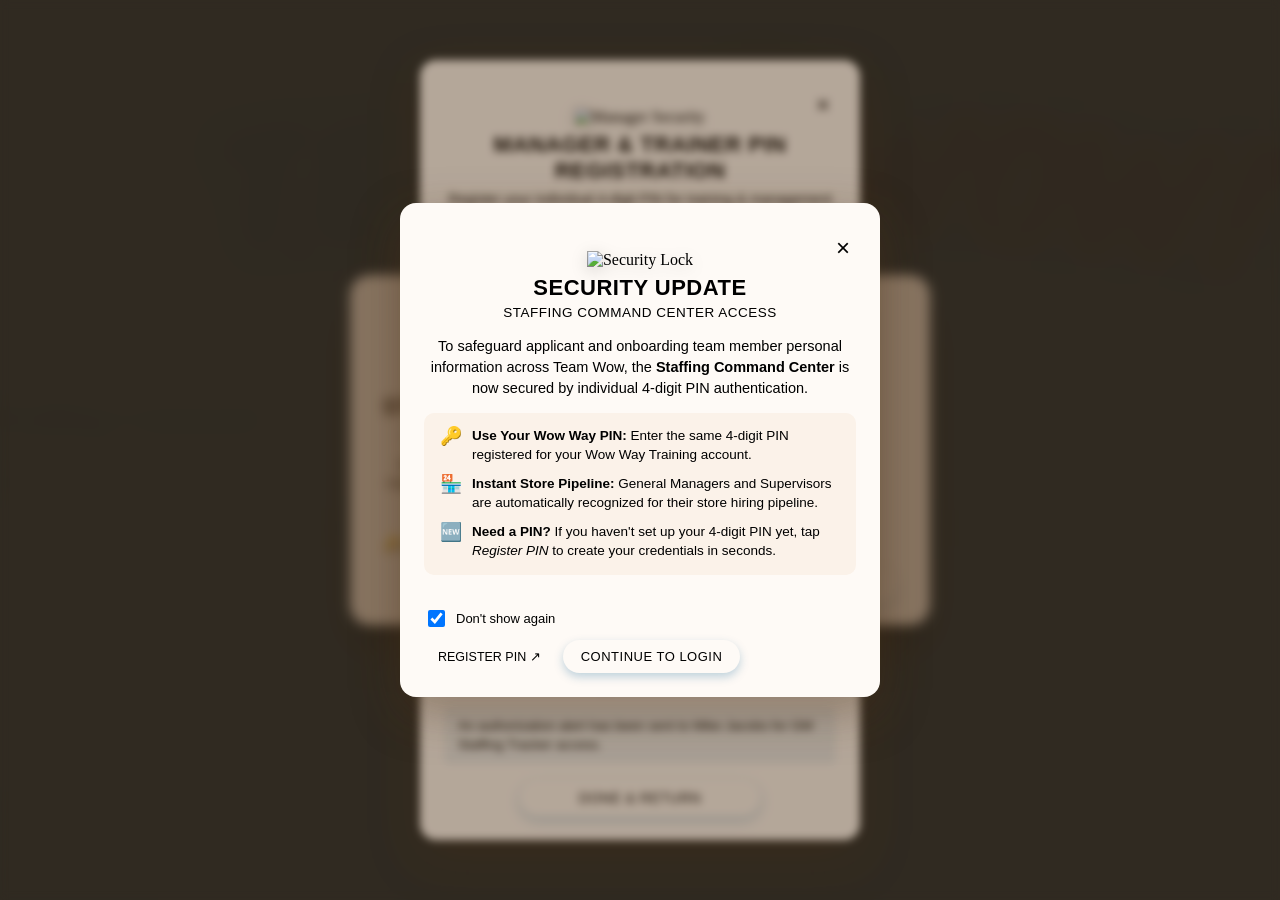
==== commit d3646930: "fix(auth): restore PIN verification, trainer registration, and GM access routes in staffing.js" ====
--- a/index.html
+++ b/index.html
@@ -7,17 +7,17 @@
         }
     </script>
     <meta charset="UTF-8">
-    <link class="favicon" rel="icon" type="image/png" href="images/tile_blue.png">
+    <link class="favicon" rel="icon" type="image/png" href="/images/tile_blue.png">
     <title>Dallas Staffing Command Center</title>
     <meta name="theme-color" content="#005c91">
     <meta name="viewport" content="width=device-width, initial-scale=1.0, viewport-fit=cover">
     <meta name="mobile-web-app-capable" content="yes">
     <meta name="apple-mobile-web-app-status-bar-style" content="black-translucent">
-    <link rel="manifest" href="manifest.json">
+    <link rel="manifest" href="/manifest.json">
     <!-- GLOBAL BRAND MASTER (Fonts, Tokens, Shell) -->
     <link rel="stylesheet" href="https://teamwow-assets.pages.dev/brand_master.css">
     <!-- SHARED GM TRACKER STYLES -->
-    <link rel="stylesheet" href="gm_tracker.css">
+    <link rel="stylesheet" href="/gm_tracker.css">
     <!-- OneSignal Web Push SDK -->
     <script src="https://cdn.onesignal.com/sdks/web/v16/OneSignalSDK.page.js" defer></script>
     <script>
@@ -36,13 +36,18 @@
 
 <header>
     <div class="header-left">
-        <img src="images/New_Logo_v2.png" alt="Logo" class="logo" onerror="this.style.display='none'">
+        <img src="/images/New_Logo_v2.png" alt="Logo" class="logo" onerror="this.style.display='none'">
         <div class="header-text">
             <h1>Staffing Command</h1>
             <div class="subtitle">Team Wow Hiring Tracker</div>
         </div>
     </div>
     <div class="header-actions">
+        <div id="authUserInfo" class="user-pill hidden">
+            <span id="authUserName" class="user-name">User</span>
+            <span id="authUserRoleStore" class="user-role-badge">Store</span>
+            <button type="button" class="signout-btn" onclick="signOutAuth()" title="Sign Out">Sign Out</button>
+        </div>
         <div class="market-pill">Dallas Market</div>
     </div>
 </header>
@@ -121,30 +126,54 @@
         </div>
     </div>
 </div>
-<!-- What's New Welcome Modal -->
-<div id="updateModal" class="brand-modal-overlay hidden">
-    <div class="brand-modal-card">
+<!-- Security Update Briefing Modal (Pre-Login) -->
+<div id="securityNoticeModal" class="brand-modal-overlay hidden" style="z-index: 100006;">
+    <div class="brand-modal-card" style="max-width: 480px;">
         <div class="brand-modal-brand-stripe"></div>
         <div class="brand-modal-content" style="padding: 24px;">
-            <div style="display: flex; justify-content: space-between; align-items: baseline; margin-bottom: 8px;">
-                <h3 style="margin: 0; color: var(--dark-blue); font-family: 'Subhead1', sans-serif; font-size: 22px; text-transform: uppercase; letter-spacing: 0.5px;">Tracker Updates! 🍕</h3>
-                <span style="font-family: 'Subhead2', sans-serif; font-size: 15px; color: var(--crust-deep); font-weight: bold;">August 2026</span>
+            <div style="display: flex; justify-content: flex-end; margin-bottom: -10px;">
+                <button type="button" onclick="closeSecurityNoticeModal()" style="background: none; border: none; font-size: 24px; color: var(--crust-deep); cursor: pointer; line-height: 1;">&times;</button>
             </div>
-            <p style="font-size: 19px; line-height: 1.45; color: var(--crust-burnt); margin-top: 0; margin-bottom: 16px; font-family: 'Condensed';">
-                Your Hiring Tracker has been upgraded to make onboarding new team members even smoother! Here is what's new:
+
+            <div style="text-align: center; margin-bottom: 16px;">
+                <img src="https://teamwow-assets.pages.dev/image/custom-emojis/manager_lock.png" alt="Security Lock" style="width: 52px; height: 52px; object-fit: contain; filter: drop-shadow(0 4px 8px rgba(0,0,0,0.15)); margin-bottom: 6px;">
+                <h3 style="margin: 0 0 4px 0; color: var(--dark-blue); font-family: 'ExtraBold', 'Subhead1', sans-serif; font-size: 22px; text-transform: uppercase; letter-spacing: 0.5px;">Security Update</h3>
+                <div style="font-family: 'Subhead1', sans-serif; font-size: 13.5px; color: var(--brand-blue); text-transform: uppercase; letter-spacing: 0.5px;">Staffing Command Center Access</div>
+            </div>
+
+            <p style="font-size: 14.5px; line-height: 1.45; color: var(--crust-burnt); margin: 0 0 14px 0; font-family: 'Subhead2', sans-serif; text-align: center;">
+                To safeguard applicant and onboarding team member personal information across Team Wow, the <strong>Staffing Command Center</strong> is now secured by individual 4-digit PIN authentication.
             </p>
-            <ul style="font-size: 17px; line-height: 1.5; color: var(--crust-deep); padding-left: 20px; margin-bottom: 24px; display: flex; flex-direction: column; gap: 10px; font-family: 'Condensed';">
-                <li>💬 <strong>Improved SMS Nudge Wording:</strong> Smart candidate texting now formats clear, candidate-friendly messages for missing documents, AllPay I-9 form corrections, and covered driver insurance clauses.</li>
-                <li>🗓️ <strong>Live NTO Class Schedule:</strong> View upcoming orientation dates, class times, and trainer details at a glance directly from the collapsible schedule banner at the top of your tracker.</li>
-                <li>📞 <strong>New Contacts Directory:</strong> Tap the <em>Contacts</em> tab to access 1-tap call, text & email for GM/DO cell phones, store lines, Market Leader, Training Centers, and Admin contacts—plus each store's assigned Network IP!</li>
-                <li>🔔 <strong>Push Notifications:</strong> Select your Store or DO to receive real-time alerts for interviews, onboarding progress, and hires.</li>
-                <li>📲 <strong>Add to Home Screen:</strong> Save as an app for 1-tap access! On iPhone, tap Safari's Share button ➔ <em>Add to Home Screen</em>. Android: tap <em>Install</em> when prompted.</li>
-            </ul>
-            <div style="display: flex; justify-content: space-between; align-items: center; border-top: 1.5px solid var(--crust-med); padding-top: 14px;">
-                <label style="display: flex; align-items: center; gap: 8px; font-size: 16px; font-family: 'Condensed'; color: var(--crust-deep); cursor: pointer;">
-                    <input type="checkbox" id="hideUpdateCheckbox" style="width: 20px; height: 20px; cursor: pointer;"> Don't show this again
+
+            <div style="background: var(--crust-light, #fbf2e9); border: 1.5px solid var(--crust-med); border-radius: 10px; padding: 14px 16px; margin-bottom: 18px; display: flex; flex-direction: column; gap: 10px; text-align: left;">
+                <div style="display: flex; gap: 10px; align-items: flex-start;">
+                    <span style="font-size: 18px; line-height: 1;">🔑</span>
+                    <div style="font-size: 13.5px; line-height: 1.4; color: var(--crust-deep); font-family: 'Subhead2', sans-serif;">
+                        <strong style="color: var(--dark-blue);">Use Your Wow Way PIN:</strong> Enter the same 4-digit PIN registered for your Wow Way Training account.
+                    </div>
+                </div>
+                <div style="display: flex; gap: 10px; align-items: flex-start;">
+                    <span style="font-size: 18px; line-height: 1;">🏪</span>
+                    <div style="font-size: 13.5px; line-height: 1.4; color: var(--crust-deep); font-family: 'Subhead2', sans-serif;">
+                        <strong style="color: var(--dark-blue);">Instant Store Pipeline:</strong> General Managers and Supervisors are automatically recognized for their store hiring pipeline.
+                    </div>
+                </div>
+                <div style="display: flex; gap: 10px; align-items: flex-start;">
+                    <span style="font-size: 18px; line-height: 1;">🆕</span>
+                    <div style="font-size: 13.5px; line-height: 1.4; color: var(--crust-deep); font-family: 'Subhead2', sans-serif;">
+                        <strong style="color: var(--dark-blue);">Need a PIN?</strong> If you haven't set up your 4-digit PIN yet, tap <em>Register PIN</em> to create your credentials in seconds.
+                    </div>
+                </div>
+            </div>
+
+            <div style="display: flex; justify-content: space-between; align-items: center; border-top: 1.5px solid var(--crust-med); padding-top: 14px; gap: 10px; flex-wrap: wrap;">
+                <label style="display: flex; align-items: center; gap: 8px; font-size: 13px; font-family: 'Subhead2', sans-serif; color: var(--crust-deep); cursor: pointer;">
+                    <input type="checkbox" id="hideSecurityNoticeCheckbox" checked style="width: 17px; height: 17px; accent-color: var(--brand-blue); cursor: pointer;"> Don't show again
                 </label>
-                <button type="button" onclick="closeUpdateModal()" style="background: var(--brand-blue); color: white; border: none; padding: 10px 20px; border-radius: 6px; font-family: 'Subhead2'; font-size: 16px; text-transform: uppercase; cursor: pointer; display: inline-flex; align-items: center; justify-content: center;">Got It!</button>
+                <div style="display: flex; gap: 8px;">
+                    <button type="button" onclick="closeSecurityNoticeModal(true)" style="background: none; border: 1.5px solid var(--crust-med); color: var(--dark-blue); padding: 8px 14px; border-radius: 20px; font-family: 'Subhead1', sans-serif; font-size: 12.5px; text-transform: uppercase; cursor: pointer;">Register PIN &#8599;</button>
+                    <button type="button" onclick="closeSecurityNoticeModal(false)" style="background: var(--brand-blue); color: var(--crust-base); border: none; padding: 9px 18px; border-radius: 20px; font-family: 'Subhead1', sans-serif; font-size: 13px; text-transform: uppercase; letter-spacing: 0.5px; cursor: pointer; box-shadow: 0 4px 10px rgba(0, 92, 145, 0.25);">Continue to Login</button>
+                </div>
             </div>
         </div>
     </div>
@@ -173,6 +202,123 @@
     </div>
 </div>
 
+<!-- Secure PIN Authentication Barrier Modal -->
+<div id="authBarrierModal" class="auth-barrier-overlay hidden">
+    <div class="auth-barrier-card">
+        <div class="auth-barrier-stripe"></div>
+        <div class="auth-barrier-body">
+            <div class="auth-barrier-left">
+                <img src="/images/New_Logo_v2.png" alt="Team Wow Logo" class="auth-logo" onerror="this.style.display='none'">
+                <h2 class="auth-title">Staffing Command</h2>
+                <div class="auth-shield-badge">&#128274; Authorized Access Only</div>
+                <p class="auth-subtitle">
+                    Enter your 4-digit Trainer / GM PIN registered in Wow Way to unlock hiring data.
+                </p>
+                <div class="auth-reg-link-wrap">
+                    <button type="button" onclick="openPinRegistrationModal()" class="auth-reg-link-btn">
+                        &#128273; Register Manager / Trainer PIN
+                    </button>
+                </div>
+            </div>
+
+            <div class="auth-barrier-right">
+                <div id="authErrorMsg" class="auth-error-banner hidden"></div>
+                <input type="password" id="authPinInput" class="auth-pin-display" inputmode="numeric" pattern="[0-9]*" maxlength="4" placeholder="••••" autocomplete="off">
+                <div class="pin-keypad">
+                    <button type="button" class="pin-key-btn" onclick="pressPinKey('1')">1</button>
+                    <button type="button" class="pin-key-btn" onclick="pressPinKey('2')">2</button>
+                    <button type="button" class="pin-key-btn" onclick="pressPinKey('3')">3</button>
+                    <button type="button" class="pin-key-btn" onclick="pressPinKey('4')">4</button>
+                    <button type="button" class="pin-key-btn" onclick="pressPinKey('5')">5</button>
+                    <button type="button" class="pin-key-btn" onclick="pressPinKey('6')">6</button>
+                    <button type="button" class="pin-key-btn" onclick="pressPinKey('7')">7</button>
+                    <button type="button" class="pin-key-btn" onclick="pressPinKey('8')">8</button>
+                    <button type="button" class="pin-key-btn" onclick="pressPinKey('9')">9</button>
+                    <button type="button" class="pin-key-btn pin-fn-btn" onclick="clearPinKey()" title="Backspace">⌫</button>
+                    <button type="button" class="pin-key-btn" onclick="pressPinKey('0')">0</button>
+                    <button type="button" class="pin-key-btn pin-fn-btn" onclick="submitPinAuth()" style="color: var(--brand-blue);" title="Submit">➔</button>
+                </div>
+                <button type="button" id="authSubmitBtn" class="auth-unlock-btn" onclick="submitPinAuth()">Unlock Tracker</button>
+            </div>
+        </div>
+    </div>
+</div>
+
+<!-- Manager & Trainer PIN Registration Modal -->
+<div id="pinRegistrationModal" class="brand-modal-overlay hidden" style="z-index: 100005;">
+    <div class="brand-modal-card" style="max-width: 440px;">
+        <div class="brand-modal-brand-stripe"></div>
+        <div class="brand-modal-content" style="padding: 24px;">
+            <div style="display: flex; justify-content: flex-end; margin-bottom: -10px;">
+                <button type="button" onclick="closePinRegistrationModal()" style="background: none; border: none; font-size: 24px; color: var(--crust-deep); cursor: pointer; line-height: 1;">&times;</button>
+            </div>
+            
+            <div style="text-align: center; margin-bottom: 16px;">
+                <img src="https://teamwow-assets.pages.dev/image/custom-emojis/manager_lock.png" alt="Manager Security" style="width: 58px; height: 58px; object-fit: contain; filter: drop-shadow(0 4px 8px rgba(0,0,0,0.15)); margin-bottom: 6px;">
+                <h3 style="margin: 0 0 6px 0; color: var(--dark-blue); font-family: 'ExtraBold', 'Subhead1', sans-serif; font-size: 22px; text-transform: uppercase; letter-spacing: 0.5px;">Manager &amp; Trainer PIN Registration</h3>
+                <p style="font-size: 14px; line-height: 1.4; color: var(--crust-burnt); margin: 0; font-family: 'Condensed', sans-serif;">
+                    Register your individual 4-digit PIN for training &amp; management systems. Employee ID must match Pulse ID.
+                </p>
+            </div>
+
+            <div id="regErrorBanner" class="auth-error-banner hidden"></div>
+
+            <!-- REGISTRATION FORM VIEW -->
+            <div id="pinRegFormView">
+                <form id="pinRegForm" onsubmit="submitTrainerPinRegistration(event)" style="display: flex; flex-direction: column; gap: 14px;">
+                    <div>
+                        <label style="font-family: 'Subhead2', sans-serif; font-size: 13px; color: var(--crust-deep); text-transform: uppercase; font-weight: bold; display: block; margin-bottom: 4px;">Full Name *</label>
+                        <input type="text" id="regFullName" required placeholder="e.g. Jane Doe" style="width: 100%; padding: 10px 12px; border: 1.5px solid var(--crust-med); border-radius: 8px; font-family: 'Subhead2', sans-serif; font-size: 15px; box-sizing: border-box; outline: none; background: var(--crust-light, #fbf2e9); color: var(--dark-blue);">
+                    </div>
+
+                    <div style="display: grid; grid-template-columns: 1fr 1fr; gap: 10px;">
+                        <div>
+                            <label style="font-family: 'Subhead2', sans-serif; font-size: 13px; color: var(--crust-deep); text-transform: uppercase; font-weight: bold; display: block; margin-bottom: 4px;">Pulse ID *</label>
+                            <input type="text" id="regPulseId" required placeholder="e.g. jdoe24" style="width: 100%; padding: 10px 12px; border: 1.5px solid var(--crust-med); border-radius: 8px; font-family: 'Subhead2', sans-serif; font-size: 15px; box-sizing: border-box; outline: none; background: var(--crust-light, #fbf2e9); color: var(--dark-blue);">
+                        </div>
+                        <div>
+                            <label style="font-family: 'Subhead2', sans-serif; font-size: 13px; color: var(--crust-deep); text-transform: uppercase; font-weight: bold; display: block; margin-bottom: 4px;">Store # *</label>
+                            <input type="text" id="regStoreNum" required placeholder="e.g. 6824" inputmode="numeric" style="width: 100%; padding: 10px 12px; border: 1.5px solid var(--crust-med); border-radius: 8px; font-family: 'Subhead2', sans-serif; font-size: 15px; box-sizing: border-box; outline: none; background: var(--crust-light, #fbf2e9); color: var(--dark-blue);">
+                        </div>
+                    </div>
+
+                    <div>
+                        <label style="font-family: 'Subhead2', sans-serif; font-size: 13px; color: var(--crust-deep); text-transform: uppercase; font-weight: bold; display: block; margin-bottom: 4px;">Market *</label>
+                        <select id="regMarket" style="width: 100%; padding: 10px 12px; border: 1.5px solid var(--crust-med); border-radius: 8px; font-family: 'Subhead2', sans-serif; font-size: 15px; box-sizing: border-box; outline: none; background: var(--crust-light, #fbf2e9); color: var(--dark-blue);">
+                            <option value="Dallas" selected>Dallas / Fort Worth Market</option>
+                        </select>
+                    </div>
+
+                    <div>
+                        <label style="font-family: 'Subhead2', sans-serif; font-size: 13px; color: var(--crust-deep); text-transform: uppercase; font-weight: bold; display: block; margin-bottom: 4px;">New 4-Digit PIN *</label>
+                        <input type="password" id="regPin" required maxlength="4" inputmode="numeric" pattern="[0-9]*" placeholder="••••" style="width: 100%; padding: 10px 12px; border: 1.5px solid var(--crust-med); border-radius: 8px; font-family: 'ExtraBold', monospace, sans-serif; font-size: 20px; letter-spacing: 6px; text-align: center; box-sizing: border-box; outline: none; background: var(--crust-light, #fbf2e9); color: var(--dark-blue);">
+                    </div>
+
+                    <div style="margin-top: 8px;">
+                        <button type="submit" id="regSubmitBtn" style="width: 100%; padding: 12px; background: var(--brand-blue); color: var(--crust-base); border: none; border-radius: 25px; font-family: 'Subhead1', sans-serif; font-size: 15px; text-transform: uppercase; letter-spacing: 0.5px; cursor: pointer; box-shadow: 0 4px 10px rgba(0, 92, 145, 0.25);">
+                            Register Trainer PIN
+                        </button>
+                    </div>
+                </form>
+            </div>
+
+            <!-- REGISTRATION SUCCESS CONFIRMATION VIEW -->
+            <div id="pinRegSuccessView" class="hidden" style="text-align: center; padding-top: 6px;">
+                <div style="font-size: 40px; margin-bottom: 8px;">🎉</div>
+                <h4 id="regSuccessTitle" style="margin: 0 0 6px 0; color: var(--dark-blue); font-family: 'ExtraBold', 'Subhead1', sans-serif; font-size: 20px; text-transform: uppercase;">PIN Registered!</h4>
+                <p id="regSuccessMessage" style="font-size: 14.5px; line-height: 1.45; color: var(--crust-burnt); margin: 0 0 14px 0; font-family: 'Subhead2', sans-serif;">
+                    Your 4-digit PIN is now active.
+                </p>
+                <div id="regSuccessSubtext" style="background: rgba(0, 92, 145, 0.08); border-left: 4px solid var(--brand-blue); border-radius: 6px; padding: 10px 14px; margin-bottom: 16px; text-align: left; font-size: 13.5px; color: var(--dark-blue); line-height: 1.4; font-family: 'Condensed', sans-serif;">
+                    An authorization alert has been sent to Mike Jacobs for GM Staffing Tracker access.
+                </div>
+                <button type="button" onclick="closePinRegistrationModal()" class="auth-unlock-btn" style="background: var(--brand-blue); color: var(--crust-base);">
+                    Done &amp; Return
+                </button>
+            </div>
+        </div>
+    </div>
+</div>
 
 <script>
     const API_URL = "https://script.google.com/macros/s/AKfycbxQVuU0uQ3TdkfsBwJpZ-K1iUDXTuLgvqEayPeqZgSRLDNxHOEUsOrjaSZAujI8p_874g/exec?city=Dallas&username=dallas_admin&password=dallas_password_123";
@@ -180,59 +326,470 @@
     let expandedCardIds = new Set(); 
     let showOlderForStore = false; // Tracks if GM clicked "View Older Candidates"
 
+    // =========================================================================
+    // TRAINER / GM PIN AUTHENTICATION SYSTEM
+    // =========================================================================
+    const AUTH_STORAGE_KEY = 'tw_staffing_auth_v1';
+    const AUTH_MAX_AGE_MS = 7 * 24 * 60 * 60 * 1000; // 7 days session
+    let currentAuthUser = null;
+
+    function getStoredAuth() {
+        try {
+            const raw = localStorage.getItem(AUTH_STORAGE_KEY);
+            if (!raw) return null;
+            const parsed = JSON.parse(raw);
+            if (!parsed || !parsed.user || !parsed.timestamp) return null;
+            if (Date.now() - parsed.timestamp > AUTH_MAX_AGE_MS) {
+                localStorage.removeItem(AUTH_STORAGE_KEY);
+                return null;
+            }
+            return parsed.user;
+        } catch(e) {
+            return null;
+        }
+    }
+
+    function saveStoredAuth(user) {
+        try {
+            localStorage.setItem(AUTH_STORAGE_KEY, JSON.stringify({
+                user: user,
+                timestamp: Date.now()
+            }));
+        } catch(e) {}
+    }
+
+    function showAuthBarrier(errorMessage = '') {
+        const modal = document.getElementById('authBarrierModal');
+        const errEl = document.getElementById('authErrorMsg');
+        const pinInput = document.getElementById('authPinInput');
+        const submitBtn = document.getElementById('authSubmitBtn');
+        if (modal) modal.classList.remove('hidden');
+        if (errEl) {
+            if (errorMessage) {
+                errEl.innerText = errorMessage;
+                errEl.classList.remove('hidden');
+            } else {
+                errEl.classList.add('hidden');
+            }
+        }
+        if (pinInput) {
+            pinInput.value = '';
+            setTimeout(() => pinInput.focus(), 120);
+        }
+        if (submitBtn) {
+            submitBtn.disabled = false;
+            submitBtn.innerText = 'Unlock Tracker';
+        }
+    }
+
+    function hideAuthBarrier() {
+        const modal = document.getElementById('authBarrierModal');
+        if (modal) modal.classList.add('hidden');
+    }
+
+    function renderUserBadge() {
+        const infoEl = document.getElementById('authUserInfo');
+        const nameEl = document.getElementById('authUserName');
+        const badgeEl = document.getElementById('authUserRoleStore');
+        if (!infoEl || !currentAuthUser) return;
+
+        if (nameEl) nameEl.innerText = currentAuthUser.name || 'Trainer';
+        if (badgeEl) {
+            const roleStr = currentAuthUser.is_admin ? 'Admin' : (currentAuthUser.is_exec ? 'Exec' : (currentAuthUser.is_do ? 'Supervisor' : (currentAuthUser.is_gm ? 'GM' : (currentAuthUser.role || 'Trainer'))));
+            const storeStr = currentAuthUser.store ? ` #${currentAuthUser.store}` : '';
+            badgeEl.innerText = `${roleStr}${storeStr}`;
+        }
+        infoEl.classList.remove('hidden');
+    }
+
+    function pressPinKey(digit) {
+        const pinInput = document.getElementById('authPinInput');
+        if (!pinInput || pinInput.value.length >= 4) return;
+        pinInput.value += digit;
+        if (pinInput.value.length === 4) {
+            submitPinAuth();
+        }
+    }
+
+    function clearPinKey() {
+        const pinInput = document.getElementById('authPinInput');
+        if (!pinInput) return;
+        pinInput.value = pinInput.value.slice(0, -1);
+    }
+
+    async function submitPinAuth() {
+        const pinInput = document.getElementById('authPinInput');
+        const submitBtn = document.getElementById('authSubmitBtn');
+        const errEl = document.getElementById('authErrorMsg');
+        if (!pinInput) return;
+
+        const rawPin = pinInput.value.replace(/\D/g, '').trim();
+        if (rawPin.length !== 4) {
+            if (errEl) {
+                errEl.innerText = 'Please enter a complete 4-digit PIN.';
+                errEl.classList.remove('hidden');
+            }
+            pinInput.focus();
+            return;
+        }
+
+        if (submitBtn) {
+            submitBtn.disabled = true;
+            submitBtn.innerText = 'Verifying...';
+        }
+        if (errEl) errEl.classList.add('hidden');
+
+        try {
+            const apiBase = (window.location.origin.includes('pages.dev') || window.location.origin.includes('localhost') || window.location.origin.includes('127.0.0.1'))
+                ? '/api/staffing'
+                : 'https://tw-staffing.pages.dev/api/staffing';
+
+            const res = await fetch(`${apiBase}?action=verifyPin&pin=${encodeURIComponent(rawPin)}&market=Dallas`);
+            const data = await res.json();
+
+            if (!res.ok || !data.success || !data.user) {
+                throw new Error(data.error || 'Invalid or inactive PIN. Access denied.');
+            }
+
+            // Role verification for Staffing Command
+            const u = data.user;
+            const hasAccess = u.is_gm || u.is_do || u.is_admin || u.is_exec || (u.role && u.role.toLowerCase().includes('assistant manager'));
+            if (!hasAccess) {
+                if (errEl) {
+                    errEl.innerHTML = `
+                        <div style="font-size: 13px; line-height: 1.4; margin-bottom: 8px;">
+                            Your PIN is active for Wow Way Training, but GM Staffing Command requires Manager authorization.
+                        </div>
+                        <button type="button" id="requestGmBtn" onclick="requestGmAccessFromMike('${u.trainer_id}', '${rawPin}')" style="background: #005c91; color: #fff; border: none; padding: 6px 14px; border-radius: 20px; font-weight: bold; font-size: 12px; cursor: pointer; box-shadow: 0 2px 4px rgba(0,0,0,0.2);">
+                            &#128273; Request GM Access from Mike
+                        </button>
+                    `;
+                    errEl.classList.remove('hidden');
+                }
+                pinInput.value = '';
+                if (submitBtn) {
+                    submitBtn.disabled = false;
+                    submitBtn.innerText = 'Unlock Tracker';
+                }
+                return;
+            }
+
+            // Success
+            currentAuthUser = data.user;
+            saveStoredAuth(data.user);
+            renderUserBadge();
+            hideAuthBarrier();
+
+            // Load data
+            fetchData(true);
+            checkPushSetupStatus();
+
+        } catch (err) {
+            if (errEl) {
+                errEl.innerText = err.message || 'Verification failed. Please try again.';
+                errEl.classList.remove('hidden');
+            }
+            pinInput.value = '';
+            pinInput.focus();
+            if (submitBtn) {
+                submitBtn.disabled = false;
+                submitBtn.innerText = 'Unlock Tracker';
+            }
+        }
+    }
+
+    async function requestGmAccessFromMike(trainerId, pin) {
+        const btn = document.getElementById('requestGmBtn');
+        const errEl = document.getElementById('authErrorMsg');
+        if (btn) {
+            btn.disabled = true;
+            btn.innerText = 'Sending Request...';
+        }
+        try {
+            const apiBase = (window.location.origin.includes('pages.dev') || window.location.origin.includes('localhost') || window.location.origin.includes('127.0.0.1'))
+                ? '/api/staffing'
+                : 'https://tw-staffing.pages.dev/api/staffing';
+            const res = await fetch(`${apiBase}?action=requestGmAccess&trainerId=${encodeURIComponent(trainerId)}&pin=${encodeURIComponent(pin)}`);
+            const data = await res.json();
+            if (!res.ok || !data.success) {
+                throw new Error(data.error || 'Failed to submit request.');
+            }
+            if (errEl) {
+                errEl.innerHTML = `<span style="color: #005c91; font-weight: bold;">&#10004; Request Sent to Mike Jacobs!</span><br><span style="font-size: 12px; color: var(--crust-burnt);">Mike received a 1-click mobile authorization link. Once approved, enter your PIN to unlock.</span>`;
+                errEl.classList.remove('hidden');
+            }
+        } catch (err) {
+            if (errEl) {
+                errEl.innerHTML = `<span style="color: #e70000;">${err.message || 'Error submitting request.'}</span>`;
+            }
+        }
+    }
+
+    function signOutAuth(message = '') {
+        try {
+            localStorage.removeItem(AUTH_STORAGE_KEY);
+        } catch(e) {}
+        currentAuthUser = null;
+        rawData = { onboarding: [], interviews: [], contacts: [] };
+
+        const onbEl = document.getElementById('onboardingList');
+        const intEl = document.getElementById('interviewList');
+        const cntEl = document.getElementById('contactsList');
+        if (onbEl) onbEl.innerHTML = '';
+        if (intEl) intEl.innerHTML = '';
+        if (cntEl) cntEl.innerHTML = '';
+
+        const infoEl = document.getElementById('authUserInfo');
+        if (infoEl) infoEl.classList.add('hidden');
+
+        showAuthBarrier(message);
+    }
+
+    async function revalidateAuthWithServer(pin) {
+        try {
+            const apiBase = (window.location.origin.includes('pages.dev') || window.location.origin.includes('localhost') || window.location.origin.includes('127.0.0.1'))
+                ? '/api/staffing'
+                : 'https://tw-staffing.pages.dev/api/staffing';
+            const res = await fetch(`${apiBase}?action=checkAuth&pin=${encodeURIComponent(pin)}&market=Dallas`);
+            const data = await res.json();
+            if (!res.ok || !data.success) {
+                signOutAuth('Your credentials have been deactivated or revoked. Please contact Mike Jacobs.');
+            } else if (data.user) {
+                const u = data.user;
+                const hasAccess = u.is_gm || u.is_do || u.is_admin || u.is_exec || (u.role && u.role.toLowerCase().includes('assistant manager'));
+                if (!hasAccess) {
+                    signOutAuth('Access level changed: Manager or Supervisor authorization required.');
+                    return;
+                }
+                currentAuthUser = data.user;
+                saveStoredAuth(data.user);
+                renderUserBadge();
+            }
+        } catch(e) {
+            // Keep current session on temporary network issue
+        }
+    }
+
+    // =========================================================================
+    // MANAGER & TRAINER PIN REGISTRATION MODAL CONTROLLERS
+    // =========================================================================
+    function openPinRegistrationModal() {
+        // Keep authBarrierModal active behind this registration modal (never remove page blocker)
+        const modal = document.getElementById('pinRegistrationModal');
+        if (modal) modal.classList.remove('hidden');
+
+        const formView = document.getElementById('pinRegFormView');
+        const successView = document.getElementById('pinRegSuccessView');
+        if (formView) formView.classList.remove('hidden');
+        if (successView) successView.classList.add('hidden');
+
+        const errEl = document.getElementById('regErrorBanner');
+        if (errEl) errEl.classList.add('hidden');
+
+        const form = document.getElementById('pinRegForm');
+        if (form) form.reset();
+        setTimeout(() => {
+            const nameInp = document.getElementById('regFullName');
+            if (nameInp) nameInp.focus();
+        }, 120);
+    }
+
+    function closePinRegistrationModal() {
+        const modal = document.getElementById('pinRegistrationModal');
+        if (modal) modal.classList.add('hidden');
+    }
+
+    async function submitTrainerPinRegistration(e) {
+        if (e && e.preventDefault) e.preventDefault();
+        const errEl = document.getElementById('regErrorBanner');
+        const submitBtn = document.getElementById('regSubmitBtn');
+        const formView = document.getElementById('pinRegFormView');
+        const successView = document.getElementById('pinRegSuccessView');
+        const successTitle = document.getElementById('regSuccessTitle');
+        const successMsg = document.getElementById('regSuccessMessage');
+        const successSub = document.getElementById('regSuccessSubtext');
+
+        const name = (document.getElementById('regFullName')?.value || '').trim();
+        const pulseId = (document.getElementById('regPulseId')?.value || '').trim();
+        const store = (document.getElementById('regStoreNum')?.value || '').trim();
+        const market = (document.getElementById('regMarket')?.value || 'Dallas').trim();
+        const pin = (document.getElementById('regPin')?.value || '').trim();
+
+        if (!name || !pulseId || !store || pin.length !== 4) {
+            if (errEl) {
+                errEl.innerText = 'Please complete all required fields. PIN must be 4 digits.';
+                errEl.classList.remove('hidden');
+            }
+            return;
+        }
+
+        if (errEl) errEl.classList.add('hidden');
+        if (submitBtn) {
+            submitBtn.disabled = true;
+            submitBtn.innerText = 'Registering PIN...';
+        }
+
+        try {
+            const apiBase = (window.location.origin.includes('pages.dev') || window.location.origin.includes('localhost') || window.location.origin.includes('127.0.0.1'))
+                ? '/api/staffing'
+                : 'https://tw-staffing.pages.dev/api/staffing';
+
+            const res = await fetch(`${apiBase}?action=registerTrainerPin`, {
+                method: 'POST',
+                headers: { 'Content-Type': 'application/json' },
+                body: JSON.stringify({
+                    name,
+                    pulseId,
+                    store,
+                    market,
+                    pin
+                })
+            });
+
+            const data = await res.json();
+            if (!res.ok || !data.success) {
+                throw new Error(data.error || 'Failed to register PIN.');
+            }
+
+            const isAuthorizedRole = data.user && (data.user.is_gm || data.user.is_do || data.user.is_admin || data.user.is_exec);
+
+            if (formView) formView.classList.add('hidden');
+            if (successView) successView.classList.remove('hidden');
+
+            if (isAuthorizedRole) {
+                if (successTitle) successTitle.innerText = 'Manager Access Confirmed!';
+                if (successMsg) successMsg.innerHTML = `Welcome <strong>${name}</strong>! Your credentials have been verified for Store #${store}. Unlocking Staffing Command...`;
+                if (successSub) successSub.innerText = 'Store hiring pipeline access active. Opening portal...';
+
+                setTimeout(() => {
+                    closePinRegistrationModal();
+                    const mainPinInput = document.getElementById('authPinInput');
+                    if (mainPinInput) {
+                        mainPinInput.value = pin;
+                        submitPinAuth();
+                    }
+                }, 1500);
+            } else if (data.isExistingTrainerRequest) {
+                if (successTitle) successTitle.innerText = 'Approval Request Sent to Mike Jacobs!';
+                if (successMsg) successMsg.innerHTML = `Your Wow Way profile (<strong>${name}</strong>) has been verified for Store #${store}.`;
+                if (successSub) successSub.innerHTML = 'Mike Jacobs has been sent a 1-click mobile authorization link. Once approved, your PIN will unlock GM Staffing Command immediately.';
+            } else {
+                if (successTitle) successTitle.innerText = 'PIN Registered Successfully!';
+                if (successMsg) successMsg.innerHTML = `Your 4-digit PIN (<strong>${pin}</strong>) is active for Wow Way Training for <strong>${name}</strong>.`;
+                if (successSub) successSub.innerHTML = 'An authorization notice has been emailed to Mike Jacobs with 1-click mobile approval for GM Staffing Tracker access. Once approved, your PIN will unlock this portal.';
+            }
+
+        } catch (err) {
+            if (errEl) {
+                errEl.innerText = err.message || 'Registration failed. Please try again.';
+                errEl.classList.remove('hidden');
+            }
+        } finally {
+            if (submitBtn) {
+                submitBtn.disabled = false;
+                submitBtn.innerText = 'Register Trainer PIN';
+            }
+        }
+    }
+
+    document.addEventListener('DOMContentLoaded', () => {
+        const pinInput = document.getElementById('authPinInput');
+        if (pinInput) {
+            pinInput.addEventListener('input', (e) => {
+                e.target.value = e.target.value.replace(/\D/g, '').slice(0, 4);
+                if (e.target.value.length === 4) {
+                    submitPinAuth();
+                }
+            });
+            pinInput.addEventListener('keydown', (e) => {
+                if (e.key === 'Enter') {
+                    submitPinAuth();
+                }
+            });
+        }
+    });
+
     function toggleOlderCandidates() {
         showOlderForStore = !showOlderForStore;
         renderOnboarding();
         if (typeof renderInterviews === 'function') renderInterviews();
     }
 
-    // Check if we should display the welcome modal
-    (function() {
+    // Check if we should display the pre-login security briefing modal
+    (function checkSecurityNoticeOnLoad() {
         try {
-            const hideModal = localStorage.getItem('hideTrackerUpdate_v4');
-            if (hideModal !== 'true') {
-                document.getElementById('updateModal').classList.remove('hidden');
-            }
-        } catch (e) {
-            document.getElementById('updateModal').classList.remove('hidden');
-        }
+            const hasSeen = localStorage.getItem('seenSecurityBriefing_v1');
+            if (hasSeen !== 'true') {
+                const modal = document.getElementById('securityNoticeModal');
+                if (modal) modal.classList.remove('hidden');
+            }
+        } catch (e) {}
     })();
 
-    function closeUpdateModal() {
-        const dontShowAgain = document.getElementById('hideUpdateCheckbox').checked;
-        if (dontShowAgain) {
+    function closeSecurityNoticeModal(openRegistration = false) {
+        const dontShow = document.getElementById('hideSecurityNoticeCheckbox')?.checked;
+        if (dontShow) {
             try {
-                localStorage.setItem('hideTrackerUpdate_v4', 'true');
+                localStorage.setItem('seenSecurityBriefing_v1', 'true');
             } catch (e) {}
         }
-        document.getElementById('updateModal').classList.add('hidden');
-    }
-
-    // Initial load
-    fetchData(true);
+        const modal = document.getElementById('securityNoticeModal');
+        if (modal) modal.classList.add('hidden');
+
+        if (openRegistration) {
+            openPinRegistrationModal();
+        } else {
+            const pinInp = document.getElementById('authPinInput');
+            if (pinInp) pinInp.focus();
+        }
+    }
+
+    // Initial authentication & load flow
+    const cachedUser = getStoredAuth();
+    if (cachedUser) {
+        currentAuthUser = cachedUser;
+        renderUserBadge();
+        hideAuthBarrier();
+        fetchData(true);
+        revalidateAuthWithServer(cachedUser.pin);
+    } else {
+        showAuthBarrier();
+    }
 
     // Smart background sync: only poll if user is actively looking at the page, and at a safe 3-minute interval
     setInterval(() => {
-        if (document.visibilityState === 'visible') {
+        if (document.visibilityState === 'visible' && currentAuthUser) {
             fetchData(false);
         }
     }, 180000);
 
     // Auto-refresh when user switches back to this tab
     document.addEventListener('visibilitychange', () => {
-        if (document.visibilityState === 'visible') {
+        if (document.visibilityState === 'visible' && currentAuthUser) {
             fetchData(false);
         }
     });
 
     function fetchData(showFullScreenLoader) {
+        if (!currentAuthUser) {
+            showAuthBarrier();
+            return;
+        }
+
         if (showFullScreenLoader) {
             document.getElementById('loader').classList.remove('hidden');
         }
 
-        const d1Url = (window.location.origin.includes('pages.dev') || window.location.origin.includes('localhost') || window.location.origin.includes('127.0.0.1'))
+        const isGmOrAm = !currentAuthUser.is_do && !currentAuthUser.is_admin && !currentAuthUser.is_exec;
+        const userStore = String(currentAuthUser.store || '').replace(/\D/g, '').trim();
+
+        let d1Url = (window.location.origin.includes('pages.dev') || window.location.origin.includes('localhost') || window.location.origin.includes('127.0.0.1'))
             ? '/api/staffing?market=Dallas'
             : 'https://tw-staffing.pages.dev/api/staffing?market=Dallas';
+
+        if (isGmOrAm && userStore) {
+            d1Url += `&storeNum=${encodeURIComponent(userStore)}`;
+        }
 
         fetch(d1Url)
             .then(res => {
@@ -438,11 +995,13 @@
         const targetView = urlParams.get('view');
         const targetDo = urlParams.get('do');
 
-        if (targetDo) {
+        const isGmOrAm = currentAuthUser && !currentAuthUser.is_do && !currentAuthUser.is_admin && !currentAuthUser.is_exec;
+
+        if (targetDo && !isGmOrAm) {
             const doSelect = document.getElementById('doFilter');
             if (doSelect) { doSelect.value = targetDo; }
         }
-        if (targetStore) {
+        if (targetStore && !isGmOrAm) {
             const storeSelect = document.getElementById('storeFilter');
             if (storeSelect) { storeSelect.value = targetStore; }
         }
@@ -466,32 +1025,49 @@
         } catch(e) {}
     }
 
-    function populateFilters() {
-        const activeDo = document.getElementById('doFilter').value;
-        const activeStore = document.getElementById('storeFilter').value;
-
-        const allDos = [
-            ...(rawData.contacts || []).map(c => c.doName),
-            ...(rawData.onboarding || []).map(i => i.doName),
-            ...(rawData.interviews || []).map(i => i.doName)
-        ];
-        const dos = [...new Set(allDos.filter(d => d && d !== 'DO').map(d => d.toString().trim()))].sort();
-        const allStores = [
-            ...(rawData.contacts || []).map(c => c.store),
-            ...(rawData.onboarding || []).map(i => i.store),
-            ...(rawData.interviews || []).map(i => i.store)
-        ];
-        const stores = [...new Set(allStores.filter(s => s && s !== 'Store #').map(s => s.toString().trim()))].sort();
-
-        const doSelect = document.getElementById('doFilter');
-        doSelect.innerHTML = '<option value="All">All DOs</option>';
-        dos.forEach(d => { let opt = document.createElement('option'); opt.value = d; opt.innerText = d; doSelect.appendChild(opt); });
-        doSelect.value = activeDo;
-
-        const storeSelect = document.getElementById('storeFilter');
-        storeSelect.innerHTML = '<option value="All">All Stores</option>';
-        stores.forEach(s => { let opt = document.createElement('option'); opt.value = s; opt.innerText = s; storeSelect.appendChild(opt); });
-        storeSelect.value = activeStore;
+function populateFilters() {
+    const activeDo = document.getElementById('doFilter') ? document.getElementById('doFilter').value : 'All';
+    const activeStore = document.getElementById('storeFilter') ? document.getElementById('storeFilter').value : 'All';
+
+    const isGmOrAm = currentAuthUser && !currentAuthUser.is_do && !currentAuthUser.is_admin && !currentAuthUser.is_exec;
+    const userStore = currentAuthUser ? String(currentAuthUser.store || '').replace(/\D/g, '').trim() : '';
+
+    const doSelect = document.getElementById('doFilter');
+    const storeSelect = document.getElementById('storeFilter');
+
+        if (isGmOrAm && userStore) {
+            if (doSelect) doSelect.style.display = 'none';
+            if (storeSelect) {
+                storeSelect.innerHTML = `<option value="${userStore}">Store #${userStore}</option>`;
+                storeSelect.value = userStore;
+                storeSelect.disabled = true;
+                storeSelect.title = "Locked to your assigned store";
+            }
+        } else {
+            if (doSelect) doSelect.style.display = '';
+            if (storeSelect) storeSelect.disabled = false;
+
+            const allDos = [
+                ...(rawData.contacts || []).map(c => c.doName),
+                ...(rawData.onboarding || []).map(i => i.doName),
+                ...(rawData.interviews || []).map(i => i.doName)
+            ];
+            const dos = [...new Set(allDos.filter(d => d && d !== 'DO').map(d => d.toString().trim()))].sort();
+            const allStores = [
+                ...(rawData.contacts || []).map(c => c.store),
+                ...(rawData.onboarding || []).map(i => i.store),
+                ...(rawData.interviews || []).map(i => i.store)
+            ];
+            const stores = [...new Set(allStores.filter(s => s && s !== 'Store #').map(s => s.toString().trim()))].sort();
+
+            doSelect.innerHTML = '<option value="All">All DOs</option>';
+            dos.forEach(d => { let opt = document.createElement('option'); opt.value = d; opt.innerText = d; doSelect.appendChild(opt); });
+            doSelect.value = activeDo;
+
+            storeSelect.innerHTML = '<option value="All">All Stores</option>';
+            stores.forEach(s => { let opt = document.createElement('option'); opt.value = s; opt.innerText = s; storeSelect.appendChild(opt); });
+            storeSelect.value = activeStore;
+        }
 
         doSelect.onchange = () => { 
             showOlderForStore = false; 
@@ -712,6 +1288,9 @@
 
         const idCount = (hasA ? 1 : 0) + (hasB ? 1 : 0) + (hasC ? 1 : 0);
 
+        if (t.includes("<1 license") || t.includes("license history") || t.includes("< 1 license")) {
+            return "driving record / 1+ year license history";
+        }
         if (hasMismatch) {
             return "updated ID (due to a document mismatch)";
         }
@@ -797,6 +1376,11 @@
         if (item.hasMissingDocs) {
             const rawDoc = item.missingDocsText || '';
             const rawLower = rawDoc.toLowerCase();
+
+            if (rawLower.includes('<1 license') || rawLower.includes('license history') || rawLower.includes('< 1 license') || rawLower.includes('<1 year')) {
+                return `Hey ${firstName}! This is Domino's. We were unable to verify that you have more than one year of licensed driving history. Do you have a previous out-of-state license? Please reply back so we can help get this verified! Thanks!`;
+            }
+
             const isCorrection = rawLower.includes('dob') || rawLower.includes('date of birth') || rawLower.includes('ssn') || rawLower.includes('correct') || rawLower.includes('mismatch') || rawLower.includes('spelling') || rawLower.includes('i-9') || rawLower.includes('i9') || rawLower.includes('w-4') || rawLower.includes('w4') || rawLower.includes('address');
 
             if (isCorrection && !rawLower.includes('list a') && !rawLower.includes('list b') && !rawLower.includes('list c')) {
--- a/gm_tracker.css
+++ b/gm_tracker.css
@@ -14,7 +14,7 @@
     flex-wrap: wrap;
     gap: 10px;
     align-items: center;
-    justify-content: space-between;
+    justify-content: flex-start;
 }
 
 select {
@@ -476,14 +476,15 @@
 }
 
 .brand-modal-card {
-    background: var(--card-bg, #ffffff);
+    background: var(--crust-base, #fefaf6);
     width: 95%;
     max-width: 480px;
-    max-height: 90vh;
+    max-height: 92vh;
+    margin: auto;
     display: flex;
     flex-direction: column;
-    border-radius: var(--border-radius, 12px);
-    box-shadow: 0 16px 48px rgba(71, 43, 16, 0.25);
+    border-radius: var(--border-radius, 16px);
+    box-shadow: 0 16px 48px rgba(71, 43, 16, 0.35);
     border: 2px solid var(--crust-dark);
     overflow: hidden;
     animation: fadeIn 0.15s ease-out;
@@ -500,7 +501,7 @@
     padding: 24px;
     overflow-y: auto;
     -webkit-overflow-scrolling: touch;
-    max-height: calc(90vh - 8px);
+    flex: 1;
     box-sizing: border-box;
 }
 
@@ -609,3 +610,333 @@
         transform: scale(1);
     }
 }
+
+/* --- USER PROFILE PILL IN HEADER --- */
+.user-pill {
+    display: flex;
+    align-items: center;
+    gap: 8px;
+    background: rgba(0, 37, 64, 0.45);
+    border: 1px solid var(--crust-dark);
+    padding: 4px 12px;
+    border-radius: 20px;
+    color: var(--crust-base);
+    font-family: 'Subhead2', sans-serif;
+    font-size: 13.5px;
+    box-sizing: border-box;
+}
+.user-pill.hidden {
+    display: none !important;
+}
+.user-pill .user-name {
+    font-family: 'Subhead1', sans-serif;
+    color: var(--crust-base);
+    max-width: 140px;
+    white-space: nowrap;
+    overflow: hidden;
+    text-overflow: ellipsis;
+}
+.user-pill .user-role-badge {
+    background: var(--dark-blue);
+    color: var(--crust-base);
+    border: 1px solid var(--crust-med);
+    padding: 2px 8px;
+    border-radius: 12px;
+    font-size: 11px;
+    text-transform: uppercase;
+    letter-spacing: 0.5px;
+    font-family: 'Subhead1', sans-serif;
+}
+.user-pill .signout-btn {
+    background: none;
+    border: none;
+    color: var(--crust-light);
+    font-family: 'Subhead2', sans-serif;
+    font-size: 12px;
+    text-decoration: underline;
+    cursor: pointer;
+    padding: 0 0 0 6px;
+    margin-left: 2px;
+    border-left: 1px solid rgba(254, 250, 246, 0.35);
+    transition: color 0.15s;
+}
+.user-pill .signout-btn:hover {
+    color: #ffffff;
+}
+
+@media (max-width: 600px) {
+    .user-pill {
+        padding: 3px 8px;
+        font-size: 11.5px;
+        gap: 5px;
+    }
+    .user-pill .user-name {
+        max-width: 90px;
+    }
+    .user-pill .user-role-badge {
+        font-size: 10px;
+        padding: 1px 6px;
+    }
+}
+
+/* --- PIN AUTHENTICATION BARRIER --- */
+.auth-barrier-overlay {
+    position: fixed;
+    top: 0;
+    left: 0;
+    right: 0;
+    bottom: 0;
+    background: rgba(0, 37, 64, 0.92);
+    backdrop-filter: blur(12px);
+    -webkit-backdrop-filter: blur(12px);
+    z-index: 100000;
+    display: flex;
+    align-items: center;
+    justify-content: center;
+    padding: 16px;
+    box-sizing: border-box;
+    overflow-y: auto;
+    -webkit-overflow-scrolling: touch;
+    animation: fadeIn 0.25s ease-out;
+}
+.auth-barrier-overlay.hidden {
+    display: none !important;
+}
+.auth-barrier-card {
+    background: var(--crust-base, #fefaf6);
+    width: 100%;
+    max-width: 580px;
+    border-radius: 20px;
+    box-shadow: 0 25px 50px -12px rgba(0, 0, 0, 0.45);
+    overflow: hidden !important;
+    border: 2px solid var(--crust-dark);
+    text-align: center;
+    margin: auto;
+}
+.auth-barrier-stripe {
+    background: linear-gradient(90deg, var(--brand-red) 50%, var(--brand-blue) 50%);
+    height: 8px;
+    width: 100%;
+    flex-shrink: 0;
+}
+.auth-barrier-body {
+    padding: 24px 28px 22px 28px;
+    box-sizing: border-box;
+    overflow: hidden !important;
+    display: grid;
+    grid-template-columns: 1fr 1fr;
+    gap: 24px;
+    align-items: center;
+}
+.auth-barrier-left {
+    display: flex;
+    flex-direction: column;
+    align-items: center;
+    text-align: center;
+    justify-content: center;
+}
+.auth-barrier-right {
+    display: flex;
+    flex-direction: column;
+    align-items: center;
+    width: 100%;
+}
+.auth-logo {
+    height: 44px;
+    margin-bottom: 8px;
+}
+.auth-title {
+    font-family: 'PizzaPress', 'ExtraBold', sans-serif;
+    font-size: 22px;
+    color: var(--dark-blue);
+    margin: 0 0 6px 0;
+    text-transform: uppercase;
+    letter-spacing: 0.5px;
+}
+.auth-shield-badge {
+    display: inline-flex;
+    align-items: center;
+    gap: 6px;
+    background: rgba(0, 92, 145, 0.08);
+    color: var(--brand-blue);
+    font-family: 'Subhead2', sans-serif;
+    font-size: 11.5px;
+    font-weight: bold;
+    padding: 3px 10px;
+    border-radius: 20px;
+    text-transform: uppercase;
+    letter-spacing: 0.5px;
+    margin-bottom: 10px;
+}
+.auth-subtitle {
+    font-family: 'Subhead2', sans-serif;
+    font-size: 13.5px;
+    color: var(--crust-burnt);
+    margin: 0 0 14px 0;
+    line-height: 1.35;
+}
+.auth-reg-link-wrap {
+    margin-top: auto;
+    border-top: 1px dashed var(--crust-med);
+    padding-top: 10px;
+    width: 100%;
+}
+.auth-reg-link-btn {
+    background: none;
+    border: none;
+    color: var(--brand-blue);
+    font-family: 'Subhead1', sans-serif;
+    font-size: 13px;
+    text-transform: uppercase;
+    letter-spacing: 0.5px;
+    cursor: pointer;
+    text-decoration: underline;
+    padding: 2px 4px;
+}
+.auth-pin-display {
+    font-family: 'ExtraBold', monospace, sans-serif;
+    font-size: 28px;
+    letter-spacing: 12px;
+    text-align: center;
+    padding: 6px 12px;
+    border: 2px solid var(--crust-dark);
+    border-radius: 12px;
+    background: var(--crust-light);
+    color: var(--dark-blue);
+    width: 180px;
+    box-sizing: border-box;
+    outline: none;
+    transition: all 0.2s;
+    margin: 0 auto 10px auto;
+    display: block;
+}
+.auth-pin-display:focus {
+    border-color: var(--brand-blue);
+    box-shadow: 0 0 0 3px rgba(0, 92, 145, 0.25);
+    background: var(--crust-base, #fefaf6);
+}
+.pin-keypad {
+    display: grid;
+    grid-template-columns: repeat(3, 1fr);
+    gap: 7px;
+    max-width: 240px;
+    width: 100%;
+    margin: 0 auto 10px auto;
+    box-sizing: border-box;
+}
+.pin-key-btn {
+    background: var(--crust-light);
+    border: 1.5px solid var(--crust-med);
+    border-radius: 10px;
+    height: 44px;
+    width: 100%;
+    min-width: 0 !important;
+    padding: 0;
+    display: flex;
+    align-items: center;
+    justify-content: center;
+    font-family: 'Header2', sans-serif;
+    font-size: 21px;
+    color: var(--dark-blue);
+    cursor: pointer;
+    transition: all 0.12s ease;
+    user-select: none;
+    -webkit-user-select: none;
+    touch-action: manipulation;
+    box-sizing: border-box;
+}
+.pin-key-btn:hover {
+    background: var(--crust-med);
+}
+.pin-key-btn:active {
+    transform: scale(0.92);
+    background: var(--brand-blue);
+    color: #ffffff;
+}
+.pin-key-btn.pin-fn-btn {
+    font-size: 18px;
+    font-family: 'Subhead1', sans-serif;
+}
+.auth-error-banner {
+    background: #ffebee;
+    border: 1px solid #ffcdd2;
+    color: var(--brand-red);
+    font-family: 'Subhead2', sans-serif;
+    font-size: 12.5px;
+    padding: 6px 10px;
+    border-radius: 8px;
+    margin-bottom: 8px;
+    line-height: 1.3;
+    animation: shake 0.3s ease;
+    width: 100%;
+    max-width: 240px;
+    box-sizing: border-box;
+}
+.auth-error-banner.hidden {
+    display: none;
+}
+.auth-unlock-btn {
+    width: 100%;
+    max-width: 240px;
+    padding: 10px 16px;
+    background: var(--brand-blue);
+    color: var(--crust-base);
+    border: none;
+    border-radius: 25px;
+    font-family: 'Subhead1', sans-serif;
+    font-size: 14px;
+    text-transform: uppercase;
+    letter-spacing: 0.5px;
+    cursor: pointer;
+    box-shadow: 0 4px 12px rgba(0, 92, 145, 0.25);
+    transition: background 0.15s, transform 0.1s;
+}
+.auth-unlock-btn:hover {
+    background: #004c77;
+}
+.auth-unlock-btn:active {
+    transform: scale(0.98);
+}
+.auth-unlock-btn:disabled {
+    opacity: 0.6;
+    cursor: not-allowed;
+}
+
+/* Mobile Screens: Compact Single-Column Stack (Zero Scroll) */
+@media (max-width: 619px) {
+    .auth-barrier-card {
+        max-width: 350px;
+    }
+    .auth-barrier-body {
+        grid-template-columns: 1fr;
+        gap: 10px;
+        padding: 16px 18px 14px 18px;
+    }
+    .auth-logo {
+        height: 36px;
+        margin-bottom: 4px;
+    }
+    .auth-title {
+        font-size: 20px;
+        margin: 0 0 4px 0;
+    }
+    .auth-shield-badge {
+        margin-bottom: 6px;
+        padding: 2px 9px;
+        font-size: 11px;
+    }
+    .auth-subtitle {
+        font-size: 13px;
+        margin: 0 0 8px 0;
+    }
+    .auth-reg-link-wrap {
+        padding-top: 8px;
+        margin-top: 8px;
+    }
+}
+
+@keyframes shake {
+    0%, 100% { transform: translateX(0); }
+    20%, 60% { transform: translateX(-6px); }
+    40%, 80% { transform: translateX(6px); }
+}
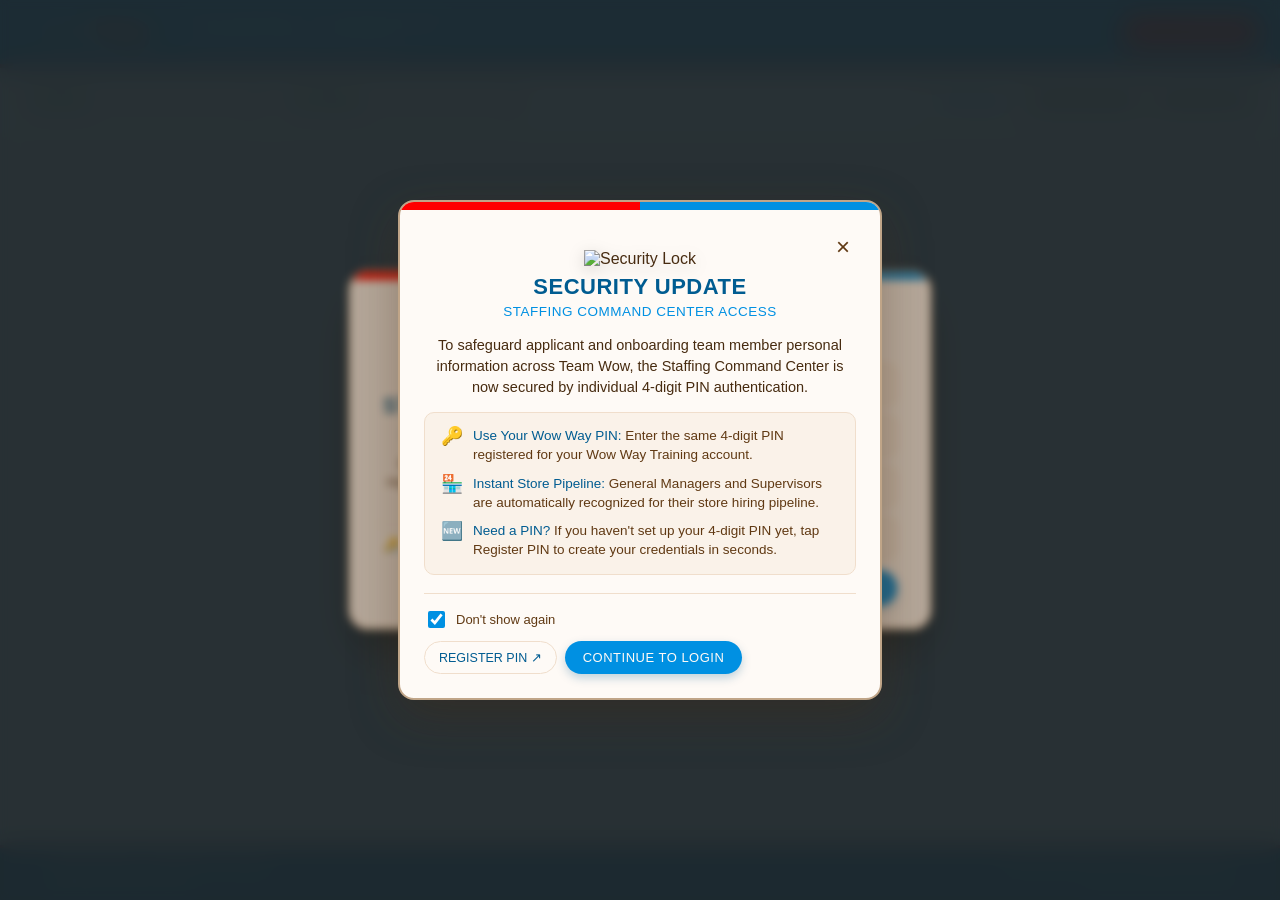
==== commit 10175714: "feat(ui): replace generic calendar emoji with custom 3D Domino's points_calendar across candidate ca" ====
--- a/index.html
+++ b/index.html
@@ -7,7 +7,8 @@
         }
     </script>
     <meta charset="UTF-8">
-    <link class="favicon" rel="icon" type="image/png" href="/images/tile_blue.png">
+    <link class="favicon" rel="icon" type="image/png" href="/images/staffing_icon.png">
+    <link rel="apple-touch-icon" href="/images/staffing_icon.png">
     <title>Dallas Staffing Command Center</title>
     <meta name="theme-color" content="#005c91">
     <meta name="viewport" content="width=device-width, initial-scale=1.0, viewport-fit=cover">
@@ -15,7 +16,7 @@
     <meta name="apple-mobile-web-app-status-bar-style" content="black-translucent">
     <link rel="manifest" href="/manifest.json">
     <!-- GLOBAL BRAND MASTER (Fonts, Tokens, Shell) -->
-    <link rel="stylesheet" href="https://teamwow-assets.pages.dev/brand_master.css">
+    <link rel="stylesheet" href="/brand_master.css">
     <!-- SHARED GM TRACKER STYLES -->
     <link rel="stylesheet" href="/gm_tracker.css">
     <!-- OneSignal Web Push SDK -->
@@ -45,7 +46,9 @@
     <div class="header-actions">
         <div id="authUserInfo" class="user-pill hidden">
             <span id="authUserName" class="user-name">User</span>
+            <span class="user-dot">&bull;</span>
             <span id="authUserRoleStore" class="user-role-badge">Store</span>
+            <span class="user-divider">|</span>
             <button type="button" class="signout-btn" onclick="signOutAuth()" title="Sign Out">Sign Out</button>
         </div>
         <div class="market-pill">Dallas Market</div>
@@ -105,23 +108,23 @@
     <div class="brand-modal-card">
         <div class="brand-modal-brand-stripe"></div>
         <div class="brand-modal-content" style="padding: 24px;">
-            <h3 style="margin-top: 0; margin-bottom: 12px; color: var(--dark-blue); font-family: 'Subhead1', sans-serif; font-size: 22px; text-transform: uppercase; letter-spacing: 0.5px;">🔔 Enable Hiring Push Alerts</h3>
-            <p style="font-size: 19px; line-height: 1.45; color: var(--crust-burnt); margin-top: 0; margin-bottom: 16px; font-family: 'Condensed';">Select your Store # or District to receive instant notifications (Interview Bookings, Onboarding Progress, NTO Signups, Hires, and more!):</p>
+            <h3 style="margin-top: 0; margin-bottom: 12px; color: var(--dark-blue); font-family: 'Subhead1', sans-serif; font-size: 22px; text-transform: uppercase; letter-spacing: 0.5px; font-weight: normal;">🔔 Enable Hiring Push Alerts</h3>
+            <p style="font-size: 19px; line-height: 1.45; color: var(--crust-burnt); margin-top: 0; margin-bottom: 16px; font-family: 'Condensed', sans-serif; font-weight: normal;">Select your Store # or District to receive instant notifications (Interview Bookings, Onboarding Progress, NTO Signups, Hires, and more!):</p>
             
             <div style="display: flex; flex-direction: column; gap: 14px; margin: 20px 0;">
                 <div>
-                    <label style="font-family: 'Subhead2'; font-size: 17px; color: var(--crust-deep);">Select Your Store #:</label>
-                    <select id="pushStoreSelect" style="width: 100%; margin-top: 6px; padding: 10px; border-radius: 8px; font-family: 'Subhead2', sans-serif; font-size: 16px;"><option value="ALL">All Stores</option></select>
+                    <label style="font-family: 'Subhead2', sans-serif; font-size: 17px; color: var(--crust-deep); font-weight: normal;">Select Your Store #:</label>
+                    <select id="pushStoreSelect" style="width: 100%; margin-top: 6px; padding: 10px; border-radius: 8px; font-family: 'Subhead2', sans-serif; font-size: 16px; font-weight: normal;"><option value="ALL">All Stores</option></select>
                 </div>
                 <div>
-                    <label style="font-family: 'Subhead2'; font-size: 17px; color: var(--crust-deep);">Or Select Your District (DO):</label>
-                    <select id="pushDoSelect" style="width: 100%; margin-top: 6px; padding: 10px; border-radius: 8px; font-family: 'Subhead2', sans-serif; font-size: 16px;"><option value="ALL">All DOs</option></select>
+                    <label style="font-family: 'Subhead2', sans-serif; font-size: 17px; color: var(--crust-deep); font-weight: normal;">Or Select Your District (DO):</label>
+                    <select id="pushDoSelect" style="width: 100%; margin-top: 6px; padding: 10px; border-radius: 8px; font-family: 'Subhead2', sans-serif; font-size: 16px; font-weight: normal;"><option value="ALL">All DOs</option></select>
                 </div>
             </div>
 
             <div style="display: flex; justify-content: flex-end; gap: 10px; margin-top: 20px; border-top: 1.5px solid var(--crust-med); padding-top: 14px;">
-                <button type="button" onclick="closePushSetupModal()" style="background: var(--crust-med); color: var(--crust-burnt); border: none; padding: 10px 18px; border-radius: 6px; font-family: 'Subhead2'; font-size: 16px; cursor: pointer;">Skip</button>
-                <button type="button" onclick="savePushSubscriptionTags()" style="background: var(--brand-blue); color: white; border: none; padding: 10px 20px; border-radius: 6px; font-family: 'Subhead2'; font-size: 16px; text-transform: uppercase; cursor: pointer;">Enable Push Alerts</button>
+                <button type="button" onclick="closePushSetupModal()" style="background: var(--crust-med); color: var(--crust-burnt); border: none; padding: 10px 18px; border-radius: 6px; font-family: 'Subhead2', sans-serif; font-size: 16px; font-weight: normal; cursor: pointer;">Skip</button>
+                <button type="button" onclick="savePushSubscriptionTags()" style="background: var(--brand-blue); color: white; border: none; padding: 10px 20px; border-radius: 6px; font-family: 'Subhead2', sans-serif; font-size: 16px; font-weight: normal; text-transform: uppercase; cursor: pointer;">Enable Push Alerts</button>
             </div>
         </div>
     </div>
@@ -246,18 +249,18 @@
 
 <!-- Manager & Trainer PIN Registration Modal -->
 <div id="pinRegistrationModal" class="brand-modal-overlay hidden" style="z-index: 100005;">
-    <div class="brand-modal-card" style="max-width: 440px;">
+    <div class="brand-modal-card" style="max-width: 580px; width: 94%;">
         <div class="brand-modal-brand-stripe"></div>
-        <div class="brand-modal-content" style="padding: 24px;">
-            <div style="display: flex; justify-content: flex-end; margin-bottom: -10px;">
+        <div class="brand-modal-content" style="padding: 18px 26px; max-height: 94vh; overflow-y: auto;">
+            <div style="display: flex; justify-content: flex-end; margin-bottom: -16px;">
                 <button type="button" onclick="closePinRegistrationModal()" style="background: none; border: none; font-size: 24px; color: var(--crust-deep); cursor: pointer; line-height: 1;">&times;</button>
             </div>
             
-            <div style="text-align: center; margin-bottom: 16px;">
-                <img src="https://teamwow-assets.pages.dev/image/custom-emojis/manager_lock.png" alt="Manager Security" style="width: 58px; height: 58px; object-fit: contain; filter: drop-shadow(0 4px 8px rgba(0,0,0,0.15)); margin-bottom: 6px;">
-                <h3 style="margin: 0 0 6px 0; color: var(--dark-blue); font-family: 'ExtraBold', 'Subhead1', sans-serif; font-size: 22px; text-transform: uppercase; letter-spacing: 0.5px;">Manager &amp; Trainer PIN Registration</h3>
-                <p style="font-size: 14px; line-height: 1.4; color: var(--crust-burnt); margin: 0; font-family: 'Condensed', sans-serif;">
-                    Register your individual 4-digit PIN for training &amp; management systems. Employee ID must match Pulse ID.
+            <div style="text-align: center; margin-bottom: 10px;">
+                <img src="https://teamwow-assets.pages.dev/image/custom-emojis/manager_lock.png" alt="Manager Security" style="width: 40px; height: 40px; object-fit: contain; filter: drop-shadow(0 4px 8px rgba(0,0,0,0.15)); margin-bottom: 2px;">
+                <h3 style="margin: 0 0 2px 0; color: var(--dark-blue); font-family: 'ExtraBold', 'Subhead1', sans-serif; font-size: 20px; text-transform: uppercase; letter-spacing: 0.5px;">Manager &amp; Trainer PIN Registration</h3>
+                <p style="font-size: 13px; line-height: 1.3; color: var(--crust-burnt); margin: 0; font-family: 'Condensed', sans-serif;">
+                    Register your individual 4-digit PIN for training &amp; management systems.
                 </p>
             </div>
 
@@ -265,37 +268,78 @@
 
             <!-- REGISTRATION FORM VIEW -->
             <div id="pinRegFormView">
-                <form id="pinRegForm" onsubmit="submitTrainerPinRegistration(event)" style="display: flex; flex-direction: column; gap: 14px;">
+                <form id="pinRegForm" onsubmit="submitTrainerPinRegistration(event)" style="display: flex; flex-direction: column; gap: 11px;">
+                    <!-- ACCOUNT TYPE SELECTOR -->
                     <div>
-                        <label style="font-family: 'Subhead2', sans-serif; font-size: 13px; color: var(--crust-deep); text-transform: uppercase; font-weight: bold; display: block; margin-bottom: 4px;">Full Name *</label>
-                        <input type="text" id="regFullName" required placeholder="e.g. Jane Doe" style="width: 100%; padding: 10px 12px; border: 1.5px solid var(--crust-med); border-radius: 8px; font-family: 'Subhead2', sans-serif; font-size: 15px; box-sizing: border-box; outline: none; background: var(--crust-light, #fbf2e9); color: var(--dark-blue);">
+                        <div style="display: flex; gap: 6px; background: var(--crust-light, #faf2e9); padding: 4px; border-radius: 12px; border: 1.5px solid var(--crust-med);">
+                            <button type="button" id="regTypeStoreBtn" onclick="setRegAccountType('store')" style="flex: 1; padding: 7px 10px; border: none; border-radius: 8px; font-family: 'Subhead1', sans-serif; font-size: 13px; text-transform: uppercase; cursor: pointer; background: var(--brand-blue); color: var(--crust-base); box-shadow: 0 2px 4px rgba(0,0,0,0.12); transition: all 0.2s ease;">
+                                Store Team
+                            </button>
+                            <button type="button" id="regTypeAboveBtn" onclick="setRegAccountType('above')" style="flex: 1; padding: 7px 10px; border: none; border-radius: 8px; font-family: 'Subhead1', sans-serif; font-size: 13px; text-transform: uppercase; cursor: pointer; background: transparent; color: var(--crust-deep); transition: all 0.2s ease;">
+                                Above-Store / DO
+                            </button>
+                        </div>
                     </div>
 
+                    <!-- ROW 1: FULL NAME -->
+                    <div>
+                        <label style="font-family: 'Subhead2', sans-serif; font-size: 12px; color: var(--crust-deep); text-transform: uppercase; font-weight: bold; display: block; margin-bottom: 3px;">Full Name *</label>
+                        <input type="text" id="regFullName" required placeholder="e.g. Jane Doe" style="width: 100%; padding: 9px 12px; border: 1.5px solid var(--crust-med); border-radius: 8px; font-family: 'Subhead2', sans-serif; font-size: 14.5px; box-sizing: border-box; outline: none; background: var(--crust-light, #fbf2e9); color: var(--dark-blue);">
+                    </div>
+
+                    <!-- ROW 2: MARKET + ROLE / STORE # -->
                     <div style="display: grid; grid-template-columns: 1fr 1fr; gap: 10px;">
                         <div>
-                            <label style="font-family: 'Subhead2', sans-serif; font-size: 13px; color: var(--crust-deep); text-transform: uppercase; font-weight: bold; display: block; margin-bottom: 4px;">Pulse ID *</label>
-                            <input type="text" id="regPulseId" required placeholder="e.g. jdoe24" style="width: 100%; padding: 10px 12px; border: 1.5px solid var(--crust-med); border-radius: 8px; font-family: 'Subhead2', sans-serif; font-size: 15px; box-sizing: border-box; outline: none; background: var(--crust-light, #fbf2e9); color: var(--dark-blue);">
+                            <label style="font-family: 'Subhead2', sans-serif; font-size: 12px; color: var(--crust-deep); text-transform: uppercase; font-weight: bold; display: block; margin-bottom: 3px;">Market *</label>
+                            <select id="regMarket" required style="width: 100%; padding: 9px 12px; border: 1.5px solid var(--crust-med); border-radius: 8px; font-family: 'Subhead2', sans-serif; font-size: 14px; box-sizing: border-box; outline: none; background: var(--crust-light, #fbf2e9); color: var(--dark-blue);">
+                                <option value="" disabled selected>Select Market...</option>
+                                <option value="Dallas">Dallas</option>
+                                <option value="Denver">Denver</option>
+                                <option value="El Paso">El Paso</option>
+                                <option value="LA">LA</option>
+                            </select>
+                        </div>
+                        <div id="regStoreCol">
+                            <label style="font-family: 'Subhead2', sans-serif; font-size: 12px; color: var(--crust-deep); text-transform: uppercase; font-weight: bold; display: block; margin-bottom: 3px;">Store # *</label>
+                            <input type="text" id="regStoreNum" placeholder="e.g. 6824" inputmode="numeric" style="width: 100%; padding: 9px 12px; border: 1.5px solid var(--crust-med); border-radius: 8px; font-family: 'Subhead2', sans-serif; font-size: 14.5px; box-sizing: border-box; outline: none; background: var(--crust-light, #fbf2e9); color: var(--dark-blue);">
+                        </div>
+                        <div id="regAboveRoleCol" class="hidden">
+                            <label style="font-family: 'Subhead2', sans-serif; font-size: 12px; color: var(--crust-deep); text-transform: uppercase; font-weight: bold; display: block; margin-bottom: 3px;">Role *</label>
+                            <select id="regAboveRole" style="width: 100%; padding: 9px 12px; border: 1.5px solid var(--crust-med); border-radius: 8px; font-family: 'Subhead2', sans-serif; font-size: 13.5px; box-sizing: border-box; outline: none; background: var(--crust-light, #fbf2e9); color: var(--dark-blue);">
+                                <option value="" disabled selected>Select Role...</option>
+                                <option value="Director of Ops">Director of Ops</option>
+                                <option value="Training Director">Training Director</option>
+                                <option value="Market Leader">Market Leader</option>
+                                <option value="Executive">Executive</option>
+                            </select>
+                        </div>
+                    </div>
+
+                    <!-- ROW 3: EMAIL (Visible for Both Store and Above-Store) -->
+                    <div id="regEmailRow">
+                        <label id="regEmailLabel" style="font-family: 'Subhead2', sans-serif; font-size: 12px; color: var(--crust-deep); text-transform: uppercase; font-weight: bold; display: block; margin-bottom: 3px;">Email *</label>
+                        <input type="email" id="regEmail" required placeholder="e.g. petezah@gmail.com" style="width: 100%; padding: 9px 12px; border: 1.5px solid var(--crust-med); border-radius: 8px; font-family: 'Subhead2', sans-serif; font-size: 14.5px; box-sizing: border-box; outline: none; background: var(--crust-light, #fbf2e9); color: var(--dark-blue);">
+                    </div>
+
+                    <!-- ROW 4: USER ID / PULSE ID + PIN -->
+                    <div style="display: grid; grid-template-columns: 1fr 1fr; gap: 10px;">
+                        <div id="regPulseCol">
+                            <label id="regPulseLabel" style="font-family: 'Subhead2', sans-serif; font-size: 12px; color: var(--crust-deep); text-transform: uppercase; font-weight: bold; display: block; margin-bottom: 3px;">Pulse ID *</label>
+                            <input type="text" id="regPulseId" required placeholder="e.g. jdoe24" style="width: 100%; padding: 9px 12px; border: 1.5px solid var(--crust-med); border-radius: 8px; font-family: 'Subhead2', sans-serif; font-size: 14.5px; box-sizing: border-box; outline: none; background: var(--crust-light, #fbf2e9); color: var(--dark-blue);">
                         </div>
                         <div>
-                            <label style="font-family: 'Subhead2', sans-serif; font-size: 13px; color: var(--crust-deep); text-transform: uppercase; font-weight: bold; display: block; margin-bottom: 4px;">Store # *</label>
-                            <input type="text" id="regStoreNum" required placeholder="e.g. 6824" inputmode="numeric" style="width: 100%; padding: 10px 12px; border: 1.5px solid var(--crust-med); border-radius: 8px; font-family: 'Subhead2', sans-serif; font-size: 15px; box-sizing: border-box; outline: none; background: var(--crust-light, #fbf2e9); color: var(--dark-blue);">
+                            <label style="font-family: 'Subhead2', sans-serif; font-size: 12px; color: var(--crust-deep); text-transform: uppercase; font-weight: bold; display: block; margin-bottom: 3px;">4-Digit PIN *</label>
+                            <input type="password" id="regPin" required maxlength="4" inputmode="numeric" pattern="[0-9]*" placeholder="••••" style="width: 100%; padding: 9px 12px; border: 1.5px solid var(--crust-med); border-radius: 8px; font-family: 'ExtraBold', monospace, sans-serif; font-size: 18px; letter-spacing: 5px; text-align: center; box-sizing: border-box; outline: none; background: var(--crust-light, #fbf2e9); color: var(--dark-blue);">
                         </div>
                     </div>
 
-                    <div>
-                        <label style="font-family: 'Subhead2', sans-serif; font-size: 13px; color: var(--crust-deep); text-transform: uppercase; font-weight: bold; display: block; margin-bottom: 4px;">Market *</label>
-                        <select id="regMarket" style="width: 100%; padding: 10px 12px; border: 1.5px solid var(--crust-med); border-radius: 8px; font-family: 'Subhead2', sans-serif; font-size: 15px; box-sizing: border-box; outline: none; background: var(--crust-light, #fbf2e9); color: var(--dark-blue);">
-                            <option value="Dallas" selected>Dallas / Fort Worth Market</option>
-                        </select>
+                    <!-- ABOVE-STORE SECURITY NOTICE -->
+                    <div id="regAboveNotice" class="hidden" style="background: rgba(0, 92, 145, 0.08); border-left: 3.5px solid var(--brand-blue); border-radius: 6px; padding: 7px 11px; font-size: 12px; color: var(--dark-blue); line-height: 1.35; font-family: 'Condensed', sans-serif;">
+                        🔒 <strong>Above-Store Security:</strong> Credentials routed strictly to your company email. Store accounts are never messaged.
                     </div>
 
-                    <div>
-                        <label style="font-family: 'Subhead2', sans-serif; font-size: 13px; color: var(--crust-deep); text-transform: uppercase; font-weight: bold; display: block; margin-bottom: 4px;">New 4-Digit PIN *</label>
-                        <input type="password" id="regPin" required maxlength="4" inputmode="numeric" pattern="[0-9]*" placeholder="••••" style="width: 100%; padding: 10px 12px; border: 1.5px solid var(--crust-med); border-radius: 8px; font-family: 'ExtraBold', monospace, sans-serif; font-size: 20px; letter-spacing: 6px; text-align: center; box-sizing: border-box; outline: none; background: var(--crust-light, #fbf2e9); color: var(--dark-blue);">
-                    </div>
-
-                    <div style="margin-top: 8px;">
-                        <button type="submit" id="regSubmitBtn" style="width: 100%; padding: 12px; background: var(--brand-blue); color: var(--crust-base); border: none; border-radius: 25px; font-family: 'Subhead1', sans-serif; font-size: 15px; text-transform: uppercase; letter-spacing: 0.5px; cursor: pointer; box-shadow: 0 4px 10px rgba(0, 92, 145, 0.25);">
+                    <div style="margin-top: 4px;">
+                        <button type="submit" id="regSubmitBtn" style="width: 100%; padding: 11px; background: var(--brand-blue); color: var(--crust-base); border: none; border-radius: 25px; font-family: 'Subhead1', sans-serif; font-size: 14.5px; text-transform: uppercase; letter-spacing: 0.5px; cursor: pointer; box-shadow: 0 3px 8px rgba(0, 92, 145, 0.25);">
                             Register Trainer PIN
                         </button>
                     </div>
@@ -320,6 +364,43 @@
     </div>
 </div>
 
+<!-- One-Time Pulse ID Upgrade Modal (Self-Service Profile Setup) -->
+<div id="pulseIdUpgradeModal" class="brand-modal-overlay hidden" style="z-index: 100006;">
+    <div class="brand-modal-card" style="max-width: 480px; width: 92%;">
+        <div class="brand-modal-brand-stripe"></div>
+        <div class="brand-modal-content" style="padding: 24px 28px; text-align: center;">
+            <div style="font-size: 38px; margin-bottom: 6px;">🆔</div>
+            <h3 style="margin: 0 0 6px 0; color: var(--dark-blue); font-family: 'ExtraBold', 'Subhead1', sans-serif; font-size: 20px; text-transform: uppercase; letter-spacing: 0.5px;">
+                Set Your Pulse ID
+            </h3>
+            <p id="pulseUpgradeIntro" style="font-size: 14px; line-height: 1.45; color: var(--crust-burnt); margin: 0 0 16px 0; font-family: 'Subhead2', sans-serif;">
+                Welcome! Your account currently uses your email as your ID. Enter your 4-digit Pulse ID or store username below to complete your profile.
+            </p>
+
+            <div id="pulseUpgradeError" class="auth-error-banner hidden" style="margin-bottom: 12px; font-size: 13px; text-align: left;"></div>
+
+            <div style="text-align: left; margin-bottom: 16px;">
+                <label style="font-family: 'Subhead2', sans-serif; font-size: 12px; color: var(--crust-deep); text-transform: uppercase; font-weight: bold; display: block; margin-bottom: 4px;">
+                    Pulse ID / User ID *
+                </label>
+                <input type="text" id="pulseUpgradeInput" maxlength="15" placeholder="e.g. 2304 or jdoe24" style="width: 100%; padding: 10px 14px; border: 1.5px solid var(--crust-med); border-radius: 8px; font-family: 'Subhead2', sans-serif; font-size: 15px; box-sizing: border-box; outline: none; background: var(--crust-light, #fbf2e9); color: var(--dark-blue);">
+                <span style="font-size: 11.5px; color: #7a5c43; display: block; margin-top: 4px; font-family: 'Condensed', sans-serif;">
+                    This will be your short ID for Wow Way Training and GM tools.
+                </span>
+            </div>
+
+            <div style="display: flex; gap: 10px; justify-content: center;">
+                <button type="button" onclick="closePulseUpgradeModal()" style="flex: 1; padding: 11px; background: transparent; border: 1.5px solid var(--crust-dark); color: var(--crust-burnt); border-radius: 25px; font-family: 'Subhead1', sans-serif; font-size: 13.5px; cursor: pointer;">
+                    Remind Me Later
+                </button>
+                <button type="button" id="pulseUpgradeSaveBtn" onclick="submitPulseIdUpgrade()" style="flex: 1.2; padding: 11px; background: var(--brand-blue); color: var(--crust-base); border: none; border-radius: 25px; font-family: 'Subhead1', sans-serif; font-size: 14px; text-transform: uppercase; cursor: pointer; box-shadow: 0 3px 8px rgba(0, 92, 145, 0.25);">
+                    Save &amp; Continue
+                </button>
+            </div>
+        </div>
+    </div>
+</div>
+
 <script>
     const API_URL = "https://script.google.com/macros/s/AKfycbxQVuU0uQ3TdkfsBwJpZ-K1iUDXTuLgvqEayPeqZgSRLDNxHOEUsOrjaSZAujI8p_874g/exec?city=Dallas&username=dallas_admin&password=dallas_password_123";
     let rawData = { onboarding: [], interviews: [] };
@@ -395,7 +476,16 @@
 
         if (nameEl) nameEl.innerText = currentAuthUser.name || 'Trainer';
         if (badgeEl) {
-            const roleStr = currentAuthUser.is_admin ? 'Admin' : (currentAuthUser.is_exec ? 'Exec' : (currentAuthUser.is_do ? 'Supervisor' : (currentAuthUser.is_gm ? 'GM' : (currentAuthUser.role || 'Trainer'))));
+            let roleStr = currentAuthUser.role || '';
+            if (currentAuthUser.is_admin) {
+                roleStr = 'Admin';
+            } else if (currentAuthUser.is_exec) {
+                roleStr = 'Exec';
+            } else if (currentAuthUser.is_do) {
+                roleStr = 'Supervisor';
+            } else if (!roleStr || roleStr.toLowerCase() === 'general manager' || roleStr.toLowerCase() === 'gm') {
+                roleStr = currentAuthUser.is_gm ? 'GM' : 'Trainer';
+            }
             const storeStr = currentAuthUser.store ? ` #${currentAuthUser.store}` : '';
             badgeEl.innerText = `${roleStr}${storeStr}`;
         }
@@ -453,7 +543,7 @@
 
             // Role verification for Staffing Command
             const u = data.user;
-            const hasAccess = u.is_gm || u.is_do || u.is_admin || u.is_exec || (u.role && u.role.toLowerCase().includes('assistant manager'));
+            const hasAccess = u.is_gm || u.is_do || u.is_admin || u.is_exec;
             if (!hasAccess) {
                 if (errEl) {
                     errEl.innerHTML = `
@@ -484,6 +574,11 @@
             fetchData(true);
             checkPushSetupStatus();
 
+            // Check if user has legacy email as trainer_id
+            if (data.user.trainer_id && data.user.trainer_id.includes('@')) {
+                openPulseUpgradeModal(data.user, rawPin);
+            }
+
         } catch (err) {
             if (errEl) {
                 errEl.innerText = err.message || 'Verification failed. Please try again.';
@@ -556,7 +651,7 @@
                 signOutAuth('Your credentials have been deactivated or revoked. Please contact Mike Jacobs.');
             } else if (data.user) {
                 const u = data.user;
-                const hasAccess = u.is_gm || u.is_do || u.is_admin || u.is_exec || (u.role && u.role.toLowerCase().includes('assistant manager'));
+                const hasAccess = u.is_gm || u.is_do || u.is_admin || u.is_exec;
                 if (!hasAccess) {
                     signOutAuth('Access level changed: Manager or Supervisor authorization required.');
                     return;
@@ -564,15 +659,179 @@
                 currentAuthUser = data.user;
                 saveStoredAuth(data.user);
                 renderUserBadge();
+
+                // Check if user has legacy email as trainer_id
+                if (data.user.trainer_id && data.user.trainer_id.includes('@')) {
+                    openPulseUpgradeModal(data.user, pin);
+                }
             }
         } catch(e) {
             // Keep current session on temporary network issue
+        }
+    }
+
+    // =========================================================================
+    // ONE-TIME PULSE ID UPGRADE MODAL CONTROLLERS
+    // =========================================================================
+    let pendingUpgradeUser = null;
+    let pendingUpgradePin = null;
+
+    function openPulseUpgradeModal(user, pin) {
+        pendingUpgradeUser = user;
+        pendingUpgradePin = pin || (user ? user.pin : '');
+        const modal = document.getElementById('pulseIdUpgradeModal');
+        const introEl = document.getElementById('pulseUpgradeIntro');
+        const inputEl = document.getElementById('pulseUpgradeInput');
+        const errEl = document.getElementById('pulseUpgradeError');
+        const btn = document.getElementById('pulseUpgradeSaveBtn');
+
+        if (introEl) {
+            introEl.innerHTML = `Welcome, <strong>${user.name || 'Manager'}</strong>! Your account currently uses your email as your ID. Enter your 4-digit Pulse ID or store username below to complete your profile.`;
+        }
+        if (inputEl) {
+            inputEl.value = '';
+            setTimeout(() => inputEl.focus(), 150);
+        }
+        if (errEl) errEl.classList.add('hidden');
+        if (btn) {
+            btn.disabled = false;
+            btn.innerText = 'Save & Continue';
+        }
+        if (modal) modal.classList.remove('hidden');
+    }
+
+    function closePulseUpgradeModal() {
+        const modal = document.getElementById('pulseIdUpgradeModal');
+        if (modal) modal.classList.add('hidden');
+        pendingUpgradeUser = null;
+        pendingUpgradePin = null;
+    }
+
+    async function submitPulseIdUpgrade() {
+        const inputEl = document.getElementById('pulseUpgradeInput');
+        const errEl = document.getElementById('pulseUpgradeError');
+        const btn = document.getElementById('pulseUpgradeSaveBtn');
+        if (!inputEl) return;
+
+        const newId = inputEl.value.trim();
+        if (!newId) {
+            if (errEl) {
+                errEl.innerText = 'Please enter your Pulse ID.';
+                errEl.classList.remove('hidden');
+            }
+            inputEl.focus();
+            return;
+        }
+
+        if (newId.includes('@')) {
+            if (errEl) {
+                errEl.innerText = 'Pulse ID cannot be an email address.';
+                errEl.classList.remove('hidden');
+            }
+            inputEl.focus();
+            return;
+        }
+
+        if (btn) {
+            btn.disabled = true;
+            btn.innerText = 'Saving...';
+        }
+        if (errEl) errEl.classList.add('hidden');
+
+        try {
+            const apiBase = (window.location.origin.includes('pages.dev') || window.location.origin.includes('localhost') || window.location.origin.includes('127.0.0.1'))
+                ? '/api/staffing'
+                : 'https://tw-staffing.pages.dev/api/staffing';
+
+            const activePin = pendingUpgradePin || (currentAuthUser ? currentAuthUser.pin : '');
+            const origId = pendingUpgradeUser ? pendingUpgradeUser.trainer_id : (currentAuthUser ? currentAuthUser.trainer_id : '');
+
+            const res = await fetch(`${apiBase}?action=updatePulseId`, {
+                method: 'POST',
+                headers: { 'Content-Type': 'application/json' },
+                body: JSON.stringify({
+                    pin: activePin,
+                    originalTrainerId: origId,
+                    newPulseId: newId
+                })
+            });
+
+            const data = await res.json();
+            if (!res.ok || !data.success) {
+                throw new Error(data.error || 'Failed to update Pulse ID.');
+            }
+
+            // Update local user auth
+            if (currentAuthUser) {
+                currentAuthUser.trainer_id = data.trainer_id || newId;
+                saveStoredAuth(currentAuthUser);
+            }
+
+            closePulseUpgradeModal();
+        } catch (err) {
+            if (errEl) {
+                errEl.innerText = err.message || 'Error updating Pulse ID.';
+                errEl.classList.remove('hidden');
+            }
+            if (btn) {
+                btn.disabled = false;
+                btn.innerText = 'Save & Continue';
+            }
         }
     }
 
     // =========================================================================
     // MANAGER & TRAINER PIN REGISTRATION MODAL CONTROLLERS
     // =========================================================================
+    let currentRegType = 'store';
+
+    function setRegAccountType(type) {
+        currentRegType = type;
+        const storeBtn = document.getElementById('regTypeStoreBtn');
+        const aboveBtn = document.getElementById('regTypeAboveBtn');
+        const storeCol = document.getElementById('regStoreCol');
+        const aboveRoleCol = document.getElementById('regAboveRoleCol');
+        const roleInput = document.getElementById('regAboveRole');
+        const emailLabel = document.getElementById('regEmailLabel');
+        const emailInput = document.getElementById('regEmail');
+        const storeInput = document.getElementById('regStoreNum');
+        const pulseLabel = document.getElementById('regPulseLabel');
+        const submitBtn = document.getElementById('regSubmitBtn');
+        const noticeEl = document.getElementById('regAboveNotice');
+
+        if (type === 'above') {
+            if (storeBtn) { storeBtn.style.background = 'transparent'; storeBtn.style.color = 'var(--crust-deep)'; storeBtn.style.boxShadow = 'none'; }
+            if (aboveBtn) { aboveBtn.style.background = 'var(--brand-blue)'; aboveBtn.style.color = 'var(--crust-base)'; aboveBtn.style.boxShadow = '0 2px 4px rgba(0,0,0,0.12)'; }
+            if (storeCol) storeCol.classList.add('hidden');
+            if (aboveRoleCol) aboveRoleCol.classList.remove('hidden');
+            if (roleInput) roleInput.required = true;
+            if (emailLabel) emailLabel.innerText = 'Company Email *';
+            if (emailInput) {
+                emailInput.placeholder = 'e.g. petezah@team-wow.com';
+                emailInput.required = true;
+            }
+            if (storeInput) storeInput.required = false;
+            if (pulseLabel) pulseLabel.innerText = 'Pulse / User ID *';
+            if (noticeEl) noticeEl.classList.remove('hidden');
+            if (submitBtn) submitBtn.innerText = 'Request Above-Store PIN';
+        } else {
+            if (aboveBtn) { aboveBtn.style.background = 'transparent'; aboveBtn.style.color = 'var(--crust-deep)'; aboveBtn.style.boxShadow = 'none'; }
+            if (storeBtn) { storeBtn.style.background = 'var(--brand-blue)'; storeBtn.style.color = 'var(--crust-base)'; storeBtn.style.boxShadow = '0 2px 4px rgba(0,0,0,0.12)'; }
+            if (storeCol) storeCol.classList.remove('hidden');
+            if (aboveRoleCol) aboveRoleCol.classList.add('hidden');
+            if (roleInput) roleInput.required = false;
+            if (emailLabel) emailLabel.innerText = 'Email *';
+            if (emailInput) {
+                emailInput.placeholder = 'e.g. petezah@gmail.com';
+                emailInput.required = true;
+            }
+            if (storeInput) storeInput.required = true;
+            if (pulseLabel) pulseLabel.innerText = 'Pulse ID *';
+            if (noticeEl) noticeEl.classList.add('hidden');
+            if (submitBtn) submitBtn.innerText = 'Register Trainer PIN';
+        }
+    }
+
     function openPinRegistrationModal() {
         // Keep authBarrierModal active behind this registration modal (never remove page blocker)
         const modal = document.getElementById('pinRegistrationModal');
@@ -588,6 +847,12 @@
 
         const form = document.getElementById('pinRegForm');
         if (form) form.reset();
+        const marketSelect = document.getElementById('regMarket');
+        if (marketSelect) marketSelect.value = '';
+        const roleSelect = document.getElementById('regAboveRole');
+        if (roleSelect) roleSelect.value = '';
+        setRegAccountType('store');
+
         setTimeout(() => {
             const nameInp = document.getElementById('regFullName');
             if (nameInp) nameInp.focus();
@@ -609,24 +874,60 @@
         const successMsg = document.getElementById('regSuccessMessage');
         const successSub = document.getElementById('regSuccessSubtext');
 
+        const isAboveStore = (currentRegType === 'above');
         const name = (document.getElementById('regFullName')?.value || '').trim();
         const pulseId = (document.getElementById('regPulseId')?.value || '').trim();
-        const store = (document.getElementById('regStoreNum')?.value || '').trim();
-        const market = (document.getElementById('regMarket')?.value || 'Dallas').trim();
+        const email = (document.getElementById('regEmail')?.value || '').trim();
+        const store = isAboveStore ? 'Above-Store' : (document.getElementById('regStoreNum')?.value || '').trim();
+        const market = (document.getElementById('regMarket')?.value || '').trim();
+        const role = isAboveStore ? (document.getElementById('regAboveRole')?.value || '').trim() : 'Trainer';
         const pin = (document.getElementById('regPin')?.value || '').trim();
 
-        if (!name || !pulseId || !store || pin.length !== 4) {
+        if (!market) {
             if (errEl) {
-                errEl.innerText = 'Please complete all required fields. PIN must be 4 digits.';
+                errEl.innerText = 'Please select your Market.';
                 errEl.classList.remove('hidden');
             }
             return;
+        }
+
+        if (!email) {
+            if (errEl) {
+                errEl.innerText = isAboveStore ? 'Please enter your Company Email.' : 'Please enter your Email address.';
+                errEl.classList.remove('hidden');
+            }
+            return;
+        }
+
+        if (isAboveStore) {
+            if (!role) {
+                if (errEl) {
+                    errEl.innerText = 'Please select your Leadership Role.';
+                    errEl.classList.remove('hidden');
+                }
+                return;
+            }
+            if (!name || (!pulseId && !email) || pin.length !== 4) {
+                if (errEl) {
+                    errEl.innerText = 'Please complete all required fields. Company Email & 4-digit PIN are required.';
+                    errEl.classList.remove('hidden');
+                }
+                return;
+            }
+        } else {
+            if (!name || !pulseId || !store || pin.length !== 4) {
+                if (errEl) {
+                    errEl.innerText = 'Please complete all required fields. Email & 4-digit PIN are required.';
+                    errEl.classList.remove('hidden');
+                }
+                return;
+            }
         }
 
         if (errEl) errEl.classList.add('hidden');
         if (submitBtn) {
             submitBtn.disabled = true;
-            submitBtn.innerText = 'Registering PIN...';
+            submitBtn.innerText = isAboveStore ? 'Requesting Above-Store PIN...' : 'Registering PIN...';
         }
 
         try {
@@ -639,10 +940,13 @@
                 headers: { 'Content-Type': 'application/json' },
                 body: JSON.stringify({
                     name,
-                    pulseId,
+                    pulseId: pulseId || (email ? email.split('@')[0] : ''),
                     store,
                     market,
-                    pin
+                    pin,
+                    isAboveStore,
+                    email,
+                    role
                 })
             });
 
@@ -657,9 +961,11 @@
             if (successView) successView.classList.remove('hidden');
 
             if (isAuthorizedRole) {
-                if (successTitle) successTitle.innerText = 'Manager Access Confirmed!';
-                if (successMsg) successMsg.innerHTML = `Welcome <strong>${name}</strong>! Your credentials have been verified for Store #${store}. Unlocking Staffing Command...`;
-                if (successSub) successSub.innerText = 'Store hiring pipeline access active. Opening portal...';
+                if (successTitle) successTitle.innerText = isAboveStore ? 'Leadership Access Confirmed!' : 'Manager Access Confirmed!';
+                if (successMsg) successMsg.innerHTML = isAboveStore 
+                    ? `Welcome <strong>${name}</strong>! Your executive credentials have been verified for ${market} Above-Store. Unlocking Staffing Command...`
+                    : `Welcome <strong>${name}</strong>! Your credentials have been verified for Store #${store}. Unlocking Staffing Command...`;
+                if (successSub) successSub.innerText = isAboveStore ? 'Multi-store oversight active. Opening portal...' : 'Store hiring pipeline access active. Opening portal...';
 
                 setTimeout(() => {
                     closePinRegistrationModal();
@@ -671,12 +977,20 @@
                 }, 1500);
             } else if (data.isExistingTrainerRequest) {
                 if (successTitle) successTitle.innerText = 'Approval Request Sent to Mike Jacobs!';
-                if (successMsg) successMsg.innerHTML = `Your Wow Way profile (<strong>${name}</strong>) has been verified for Store #${store}.`;
-                if (successSub) successSub.innerHTML = 'Mike Jacobs has been sent a 1-click mobile authorization link. Once approved, your PIN will unlock GM Staffing Command immediately.';
+                if (successMsg) successMsg.innerHTML = isAboveStore
+                    ? `Your leadership profile (<strong>${name}</strong>) has been verified.`
+                    : `Your Wow Way profile (<strong>${name}</strong>) has been verified for Store #${store}.`;
+                if (successSub) successSub.innerHTML = isAboveStore
+                    ? `Mike Jacobs has been sent a 1-click mobile authorization link. Once approved, confirmation will be emailed strictly to <strong>${email || 'your company address'}</strong>. Store accounts will not be messaged.`
+                    : 'Mike Jacobs has been sent a 1-click mobile authorization link. Once approved, your PIN will unlock GM Staffing Command immediately.';
             } else {
-                if (successTitle) successTitle.innerText = 'PIN Registered Successfully!';
-                if (successMsg) successMsg.innerHTML = `Your 4-digit PIN (<strong>${pin}</strong>) is active for Wow Way Training for <strong>${name}</strong>.`;
-                if (successSub) successSub.innerHTML = 'An authorization notice has been emailed to Mike Jacobs with 1-click mobile approval for GM Staffing Tracker access. Once approved, your PIN will unlock this portal.';
+                if (successTitle) successTitle.innerText = isAboveStore ? 'Above-Store Registration Submitted!' : 'PIN Registered Successfully!';
+                if (successMsg) successMsg.innerHTML = isAboveStore
+                    ? `Your 4-digit PIN (<strong>${pin}</strong>) is recorded for <strong>${name}</strong> (${role}).`
+                    : `Your 4-digit PIN (<strong>${pin}</strong>) is active for Wow Way Training for <strong>${name}</strong>.`;
+                if (successSub) successSub.innerHTML = isAboveStore
+                    ? `An authorization notice has been emailed to Mike Jacobs with 1-click mobile approval for Above-Store Staffing Tracker access. Credentials will be emailed strictly to <strong>${email || 'your company address'}</strong>. Store accounts are never contacted.`
+                    : 'An authorization notice has been emailed to Mike Jacobs with 1-click mobile approval for GM Staffing Tracker access. Once approved, your PIN will unlock this portal.';
             }
 
         } catch (err) {
@@ -687,7 +1001,7 @@
         } finally {
             if (submitBtn) {
                 submitBtn.disabled = false;
-                submitBtn.innerText = 'Register Trainer PIN';
+                submitBtn.innerText = isAboveStore ? 'Request Above-Store PIN' : 'Register Trainer PIN';
             }
         }
     }
@@ -1536,12 +1850,12 @@
             }
             if (payCardVal) {
                 if (item.ddEntered) {
-                    chipsHtml += `<span class="chip" style="background: #e6f4ea; color: #137333; border: 1px solid #ceead6; font-weight: bold;">💳 Pay Card: Complete ✔</span>`;
+                    chipsHtml += `<span class="chip" style="background: #e6f4ea; color: #137333; border: 1px solid #ceead6;">💳 Pay Card: Complete ✔</span>`;
                 } else {
                     chipsHtml += `<span class="chip">💳 Pay Card Required</span>`;
                 }
             }
-            if (ntoDateVal) chipsHtml += `<span class="chip chip-nto">📅 NTO: ${formatDisplayDate(ntoDateVal)}</span>`;
+            if (ntoDateVal) chipsHtml += `<span class="chip chip-nto"><img src="image/custom-emojis/points_calendar.png" style="width: 14px; height: 14px; object-fit: contain; vertical-align: -2px; margin-right: 3px;" alt="📅">NTO: ${formatDisplayDate(ntoDateVal)}</span>`;
 
             let checklistHtml = '';
             if (!item.inactive && !item.ineligible && !item.withdrawn && !item.hired) {
--- a/brand_master.css
+++ b/brand_master.css
@@ -0,0 +1,1027 @@
+/* ==========================================================================
+   TEAM WOW / DOMINO'S MASTER BRAND DESIGN SYSTEM
+   Authoritative Global CSS Tokens, Typography & Shell Components
+   CDN Location: https://teamwow-assets.pages.dev/brand_master.css
+   ========================================================================== */
+
+/* --------------------------------------------------------------------------
+   1. MASTER DOMINO'S TYPOGRAPHY SYSTEM
+   All @font-face rules registered as font-weight: normal to prevent synthetic
+   bolding or browser fallback to Arial. Native font files supply their own weight.
+   -------------------------------------------------------------------------- */
+
+/* Tier 1: Display / Hero (ExtraBlack) */
+@font-face {
+    font-family: 'ExtraBlack';
+    src: url('fonts/Dominos Sans Header 1.ttf') format('truetype');
+    font-weight: normal;
+    font-style: normal;
+}
+@font-face {
+    font-family: 'Header1';
+    src: url('fonts/Dominos Sans Header 1.ttf') format('truetype');
+    font-weight: normal;
+    font-style: normal;
+}
+@font-face {
+    font-family: 'PizzaPress';
+    src: url('fonts/Dominos Sans Header 1.ttf') format('truetype');
+    font-weight: normal;
+    font-style: normal;
+}
+
+/* Tier 2: Primary Headers (ExtraBold) */
+@font-face {
+    font-family: 'ExtraBold';
+    src: url('fonts/Dominos Sans Header 2.ttf') format('truetype');
+    font-weight: normal;
+    font-style: normal;
+}
+@font-face {
+    font-family: 'Header2';
+    src: url('fonts/Dominos Sans Header 2.ttf') format('truetype');
+    font-weight: normal;
+    font-style: normal;
+}
+
+/* Tier 3: Action & Banners (Subhead 1 - Inherently Bold) */
+@font-face {
+    font-family: 'Subhead1';
+    src: url('fonts/Dominos Sans Subhead 1.ttf') format('truetype');
+    font-weight: normal;
+    font-style: normal;
+}
+
+/* Tier 4: Labels & Badges (Subhead 2 - SemiBold) */
+@font-face {
+    font-family: 'Subhead2';
+    src: url('fonts/Dominos Sans Subhead 2.ttf') format('truetype');
+    font-weight: normal;
+    font-style: normal;
+}
+
+/* Tier 5: Data Tables, Form Numbers & UI Body (Body Condensed Regular) */
+@font-face {
+    font-family: 'Condensed';
+    src: url('fonts/Dominos Sans Body Condensed.ttf') format('truetype');
+    font-weight: normal;
+    font-style: normal;
+}
+
+/* Automatic Brand Alias: Map legacy 'Compact' and 'OneDotCd' directly to 'Condensed' to unify all portals */
+@font-face {
+    font-family: 'Compact';
+    src: url('fonts/Dominos Sans Body Condensed.ttf') format('truetype');
+    font-weight: normal;
+    font-style: normal;
+}
+@font-face {
+    font-family: 'OneDotCd';
+    src: url('fonts/Dominos Sans Body Condensed.ttf') format('truetype');
+    font-weight: normal;
+    font-style: normal;
+}
+
+/* --------------------------------------------------------------------------
+   2. AUTHORITATIVE BRAND TOKENS
+   -------------------------------------------------------------------------- */
+:root {
+    /* --- Blue Hierarchy --- */
+    --brand-blue: #0090e2;          /* Primary Brand Blue: Top Nav Header, Segment Bars, Active Badges */
+    --med-blue: #0077bd;            /* Medium Blue: Major Section Headers ("WHAT'S NEW", "START YOUR ORDER") */
+    --dark-blue: #005c91;           /* Dark Blue: Card-Level Hero Depth, Branded Footer */
+
+    /* --- Red Hierarchy --- */
+    --brand-red: #ff0000;           /* Domino's Red: Primary Action Buttons, Accent Underlines, "NEW!" Tags */
+    --dark-red: #910000;            /* Deep Red: Hover States, Urgency Alerts, Low-Spot Indicators */
+    --red-soft-bg: #fff1f1;         /* Warm Red Tint: Alert Cards, Missed Attendance Badges */
+
+    /* --- Authentic Crust Palette (Canvas, Cards & Content) --- */
+    --crust-base: #fefaf6;          /* Main Page Canvas Background */
+    --crust-light: #faf2e9;         /* Card Background: Session Cards, Menu Tiles, Containers */
+    --crust-med: #f0decc;           /* Accent: Warm Crust Borders, Card Dividers, Separator Hairlines */
+    --crust-dark: #c0a588;          /* Accent: Input Field Outlines, Outline Pill Borders */
+    --crust-deep: #603913;          /* Category Labels, Subhead Text */
+    --crust-burnt: #472b10;         /* Primary High-Contrast Text, Crust Button Fill */
+
+    /* --- Rare Inner Container & Neutrals --- */
+    --inner-white: #ffffff;         /* Inner Sub-Cards, White Card Tiles */
+    --brand-grey: #6c757d;          /* Muted Secondary Text, Disabled State Backgrounds */
+    --disabled-bg: #bcc6cc;         /* Disabled Action Buttons */
+    --success-green: var(--dark-blue);       /* We shall banish all green! */
+
+    /* --- Radii & Elevation --- */
+    --radius-sm: 6px;
+    --radius-md: 10px;
+    --radius-lg: 14px;
+    --radius-pill: 9999px;          /* Authentic Domino's Pill Buttons */
+
+    --shadow-sm: 0 2px 6px rgba(71, 43, 16, 0.08);
+    --shadow-md: 0 4px 14px rgba(71, 43, 16, 0.12);
+    --shadow-lg: 0 10px 24px rgba(71, 43, 16, 0.16);
+    --shadow-blue-glow: 0 2px 8px rgba(0, 144, 226, 0.28);
+    --shadow-red-glow: 0 3px 10px rgba(255, 0, 0, 0.32);
+}
+
+/* --------------------------------------------------------------------------
+   3. GLOBAL FOUNDATIONS
+   -------------------------------------------------------------------------- */
+body {
+    background-color: var(--crust-base);
+    color: var(--crust-burnt);
+    font-family: 'Condensed', -apple-system, BlinkMacSystemFont, "Segoe UI", Roboto, sans-serif;
+    margin: 0;
+    padding: 0;
+}
+
+button, input, select, textarea, option {
+    font-family: inherit;
+}
+
+.hidden {
+    display: none !important;
+}
+
+/* --------------------------------------------------------------------------
+   4. THE MASTER 5-WEIGHT DOMINO'S CONDENSED TYPOGRAPHY SYSTEM
+   -------------------------------------------------------------------------- */
+/* Tier 1: Display & Page Heroes ("WHAT'S NEW", "START YOUR ORDER") */
+.font-hero, h1.brand-hero {
+    font-family: 'ExtraBlack', 'Header1', serif;
+    font-weight: normal !important;
+    letter-spacing: 0.5px;
+}
+
+/* Tier 2: Primary Headers (Major feature containers, dialog titles) */
+.font-primary-header, h2.brand-header {
+    font-family: 'ExtraBold', 'Header2', sans-serif;
+    font-weight: normal !important;
+    letter-spacing: 0.5px;
+}
+
+/* Tier 3: Action, Buttons & Banners ("ADD DEAL", "TRACK ORDER", "MENU") */
+.font-action, .btn-pill-red, .btn-pill-crust, .btn-pill-outline, .btn-pill-blue {
+    font-family: 'Subhead1', sans-serif;
+    font-weight: normal !important;
+    letter-spacing: 0.5px;
+}
+
+/* Tier 4: Labels & Badges (Card tags, status badges, secondary labels) */
+.font-badge, .badge-spots-blue, .badge-spots-low, .badge-date-blue {
+    font-family: 'Subhead2', sans-serif;
+    font-weight: normal !important;
+    letter-spacing: 0.5px;
+}
+
+/* Tier 5: Data Tables, Form Numbers, High-Density Values & UI Body */
+.font-data, table.brand-data, input.input-dominos, .font-reading, p.brand-reading {
+    font-family: 'Condensed', sans-serif;
+    font-weight: normal !important;
+    letter-spacing: 0.3px;
+}
+
+/* Universal Anti-Synthetic-Bolding Safeguards: Prevent browser fallback to Arial */
+strong, b {
+    font-family: 'Subhead2', sans-serif;
+    font-weight: normal;
+}
+
+em, i {
+    font-style: normal;
+}
+
+/* --------------------------------------------------------------------------
+   5. BUTTON STYLES (MATCHING DOMINOS.COM)
+   -------------------------------------------------------------------------- */
+/* Primary Red Pill Button ("TRACK ORDER", "ADD DEAL", "REGISTER") */
+.btn-pill-red {
+    background-color: var(--brand-red);
+    color: #ffffff;
+    border: none;
+    border-radius: var(--radius-pill);
+    padding: 12px 24px;
+    font-family: 'Subhead1', sans-serif;
+    font-size: 16px;
+    font-weight: normal !important;
+    text-transform: uppercase;
+    letter-spacing: 0.5px;
+    cursor: pointer;
+    box-shadow: var(--shadow-red-glow);
+    transition: background-color 0.2s, transform 0.1s, box-shadow 0.2s;
+    display: inline-flex;
+    align-items: center;
+    justify-content: center;
+    gap: 8px;
+    text-decoration: none;
+}
+
+.btn-pill-red:hover:not(:disabled) {
+    background-color: var(--dark-red);
+    transform: translateY(-1px);
+    box-shadow: 0 5px 14px rgba(145, 0, 0, 0.4);
+}
+
+.btn-pill-red:disabled {
+    background-color: var(--disabled-bg);
+    cursor: not-allowed;
+    box-shadow: none;
+}
+
+/* Solid Crust Burnt Pill Button ("MENU" pill) */
+.btn-pill-crust {
+    background-color: var(--crust-burnt);
+    color: #ffffff;
+    border: none;
+    border-radius: var(--radius-pill);
+    padding: 12px 24px;
+    font-family: 'Subhead1', sans-serif;
+    font-size: 16px;
+    font-weight: normal !important;
+    text-transform: uppercase;
+    letter-spacing: 0.5px;
+    cursor: pointer;
+    box-shadow: var(--shadow-sm);
+    transition: background-color 0.2s, transform 0.1s;
+    display: inline-flex;
+    align-items: center;
+    justify-content: center;
+    gap: 8px;
+    text-decoration: none;
+}
+
+.btn-pill-crust:hover:not(:disabled) {
+    background-color: var(--crust-deep);
+    transform: translateY(-1px);
+}
+
+/* Inactive / Outline Pill Button ("RECENT ITEMS") */
+.btn-pill-outline {
+    background-color: transparent;
+    color: var(--crust-deep);
+    border: 2px solid var(--crust-dark);
+    border-radius: var(--radius-pill);
+    padding: 10px 22px;
+    font-family: 'Subhead1', sans-serif;
+    font-size: 16px;
+    font-weight: normal !important;
+    text-transform: uppercase;
+    letter-spacing: 0.5px;
+    cursor: pointer;
+    transition: all 0.2s;
+    display: inline-flex;
+    align-items: center;
+    justify-content: center;
+    gap: 8px;
+    text-decoration: none;
+}
+
+.btn-pill-outline:hover:not(:disabled) {
+    background-color: var(--crust-light);
+    border-color: var(--crust-deep);
+    color: var(--crust-burnt);
+}
+
+/* Vibrant Brand-Blue Button (Navigation Links, Secondary Triggers) */
+.btn-pill-blue {
+    background-color: var(--brand-blue);
+    color: #ffffff;
+    border: none;
+    border-radius: var(--radius-pill);
+    padding: 10px 20px;
+    font-family: 'Subhead1', sans-serif;
+    font-size: 15px;
+    font-weight: normal !important;
+    text-transform: uppercase;
+    letter-spacing: 0.5px;
+    cursor: pointer;
+    box-shadow: var(--shadow-blue-glow);
+    transition: background-color 0.2s, transform 0.1s;
+    display: inline-flex;
+    align-items: center;
+    justify-content: center;
+    gap: 8px;
+    text-decoration: none;
+}
+
+.btn-pill-blue:hover:not(:disabled) {
+    background-color: var(--med-blue);
+    transform: translateY(-1px);
+}
+
+/* --------------------------------------------------------------------------
+   6. CARD & CONTAINER ARCHITECTURE
+   -------------------------------------------------------------------------- */
+.card-dominos {
+    background-color: var(--crust-light);
+    border: 1.5px solid var(--crust-med);
+    border-radius: var(--radius-lg);
+    box-shadow: var(--shadow-sm);
+    overflow: hidden;
+    transition: transform 0.2s, box-shadow 0.2s;
+}
+
+.card-dominos:hover {
+    transform: translateY(-3px);
+    box-shadow: var(--shadow-md);
+}
+
+.card-inner-white {
+    background-color: var(--inner-white);
+    border: 1.5px solid var(--crust-med);
+    border-radius: var(--radius-md);
+    padding: 20px;
+    box-shadow: var(--shadow-sm);
+}
+
+/* --------------------------------------------------------------------------
+   7. BADGES & PILL TAGS
+   -------------------------------------------------------------------------- */
+.badge-new {
+    background-color: var(--brand-red);
+    color: #ffffff;
+    padding: 4px 10px;
+    border-radius: var(--radius-sm);
+    font-family: 'Subhead1', sans-serif;
+    font-size: 12px;
+    text-transform: uppercase;
+    letter-spacing: 0.5px;
+    display: inline-flex;
+    align-items: center;
+}
+
+.badge-date-blue {
+    background-color: var(--brand-blue);
+    color: #ffffff;
+    padding: 6px 12px;
+    border-radius: var(--radius-sm);
+    font-family: 'Subhead1', sans-serif;
+    font-size: 14px;
+    text-transform: uppercase;
+    letter-spacing: 0.5px;
+    box-shadow: var(--shadow-blue-glow);
+    display: inline-flex;
+    align-items: center;
+}
+
+.badge-spots-blue {
+    background-color: #eef7fd;
+    color: var(--dark-blue);
+    border: 1px solid #c9e6f8;
+    padding: 4px 10px;
+    border-radius: var(--radius-pill);
+    font-family: 'Subhead2', sans-serif;
+    font-size: 13px;
+    display: inline-flex;
+    align-items: center;
+    gap: 4px;
+}
+
+.badge-spots-low {
+    background-color: var(--red-soft-bg);
+    color: var(--dark-red);
+    border: 1px solid #f8c8c8;
+    padding: 4px 10px;
+    border-radius: var(--radius-pill);
+    font-family: 'Subhead2', sans-serif;
+    font-size: 13px;
+    display: inline-flex;
+    align-items: center;
+    gap: 4px;
+}
+
+/* --------------------------------------------------------------------------
+   8. FORM INPUTS & TEXT CONTROLS
+   -------------------------------------------------------------------------- */
+.input-dominos {
+    width: 100%;
+    padding: 12px 16px;
+    border: 1.5px solid var(--crust-dark);
+    border-radius: var(--radius-md);
+    background-color: var(--crust-base);
+    color: var(--crust-burnt);
+    font-family: 'Condensed', sans-serif;
+    font-size: 17px;
+    box-sizing: border-box;
+    transition: border-color 0.2s, box-shadow 0.2s;
+}
+
+.input-dominos:focus {
+    outline: none;
+    border-color: var(--brand-blue);
+    box-shadow: 0 0 0 3px rgba(0, 144, 226, 0.25);
+    background-color: #ffffff;
+}
+
+.input-dominos::placeholder {
+    color: #998877;
+}
+
+.input-label {
+    display: block;
+    font-family: 'Subhead1', sans-serif;
+    font-size: 14px;
+    color: var(--dark-blue);
+    text-transform: uppercase;
+    letter-spacing: 0.5px;
+    margin-bottom: 6px;
+}
+
+/* --------------------------------------------------------------------------
+   9. STANDARDIZED PORTAL HEADER & FOOTER SHELL
+   -------------------------------------------------------------------------- */
+header, .portal-header, header.gm-header {
+    background-color: var(--brand-blue);
+    border-bottom: 4px solid var(--brand-red);
+    color: var(--crust-base);
+    padding: 10px 20px;
+    padding-top: calc(10px + env(safe-area-inset-top, 0px));
+    position: sticky;
+    top: 0;
+    z-index: 100;
+    box-shadow: 0 4px 12px rgba(71, 43, 16, 0.15);
+    display: flex;
+    align-items: center;
+    justify-content: space-between;
+    gap: 14px;
+    box-sizing: border-box;
+    width: 100%;
+}
+
+.portal-header-inner {
+    width: 100%;
+    margin: 0;
+    display: flex;
+    align-items: center;
+    justify-content: space-between;
+    gap: 16px;
+    box-sizing: border-box;
+}
+
+.header-left, .portal-header-left, .portal-logo-wrap, .header-brand-wrap {
+    display: flex;
+    align-items: center;
+    gap: 14px;
+    text-decoration: none;
+    flex-shrink: 0;
+}
+
+.logo-link {
+    display: inline-flex;
+    align-items: center;
+    text-decoration: none;
+    line-height: 0;
+    transition: transform 0.2s ease;
+}
+
+.logo-link:hover {
+    transform: scale(1.02);
+}
+
+.header-logo, .logo, .portal-logo-img {
+    height: 38px;
+    width: auto;
+    display: block;
+    object-fit: contain;
+    transition: transform 0.2s ease;
+}
+
+.header-logo:hover, .portal-logo-img:hover {
+    transform: scale(1.03);
+}
+
+.header-titles, .header-text, .portal-header-titles {
+    display: flex;
+    flex-direction: column;
+    text-align: left;
+    gap: 2px;
+}
+
+.header-titles h1, header h1, .portal-header-title {
+    margin: 0;
+    font-family: 'ExtraBlack', 'Header1', serif;
+    font-size: 24px;
+    letter-spacing: 0.5px;
+    text-transform: uppercase;
+    line-height: 1.1;
+    color: var(--crust-base) !important;
+    font-weight: normal !important;
+}
+
+.header-titles p, .subtitle, .portal-header-subtitle {
+    margin: 0;
+    font-family: 'Subhead2', sans-serif;
+    font-size: 13px;
+    color: var(--crust-base) !important;
+    opacity: 0.95;
+    letter-spacing: 0.8px;
+    line-height: 1.2;
+    text-transform: uppercase;
+}
+
+.portal-tagline {
+    font-family: 'Subhead1', sans-serif;
+    color: var(--crust-base);
+    font-size: 14px;
+    letter-spacing: 0.5px;
+    text-transform: uppercase;
+    background: rgba(0, 0, 0, 0.15);
+    padding: 4px 12px;
+    border-radius: var(--radius-pill);
+    flex-shrink: 0;
+}
+
+/* Header Trainee Badge Slot (Optional) */
+.header-trainee-badge {
+    background-color: var(--dark-blue);
+    border: 1.5px solid rgba(255, 255, 255, 0.25);
+    border-radius: var(--radius-pill);
+    padding: 4px 16px;
+    display: flex;
+    align-items: center;
+    gap: 14px;
+    box-shadow: inset 0 1px 3px rgba(0, 0, 0, 0.2);
+    transition: all 0.2s ease;
+}
+
+.trainee-badge-info {
+    display: flex;
+    flex-direction: column;
+    text-align: left;
+}
+
+.trainee-badge-label {
+    font-family: 'Subhead2', sans-serif;
+    font-size: 11px;
+    letter-spacing: 0.6px;
+    color: rgba(254, 250, 246, 0.85);
+    text-transform: uppercase;
+    line-height: 1.1;
+}
+
+.trainee-badge-name {
+    font-family: 'ExtraBold', sans-serif;
+    font-size: 17px;
+    color: var(--crust-base);
+    letter-spacing: 0.3px;
+    line-height: 1.2;
+}
+
+.trainee-badge-store {
+    font-family: 'Subhead1', sans-serif;
+    font-size: 15px;
+    color: var(--crust-base);
+    letter-spacing: 0.5px;
+    background: rgba(0, 144, 226, 0.35);
+    padding: 2px 8px;
+    border-radius: 6px;
+    border: 1px solid rgba(255, 255, 255, 0.2);
+}
+
+/* Branded Market Pill (e.g. "Dallas Market", "Denver Market") */
+.market-pill {
+    background-color: var(--brand-red) !important;
+    color: var(--crust-base) !important;
+    padding: 5px 12px !important;
+    min-height: 32px !important;
+    box-sizing: border-box !important;
+    border-radius: var(--radius-pill, 20px) !important;
+    font-family: 'Subhead1', 'OneDotCd-Bold', sans-serif !important;
+    font-size: 0.82rem !important;
+    font-weight: normal !important;
+    text-transform: uppercase !important;
+    letter-spacing: 0.5px !important;
+    box-shadow: 0 1px 3px rgba(0, 0, 0, 0.12) !important;
+    white-space: nowrap !important;
+    display: inline-flex !important;
+    align-items: center !important;
+    justify-content: center !important;
+    line-height: 1 !important;
+    margin-left: auto;
+    flex-shrink: 0;
+}
+
+/* Branded Header Action Container */
+.header-actions {
+    margin-left: auto;
+    display: inline-flex;
+    align-items: center;
+    gap: 8px;
+    flex-shrink: 0;
+}
+
+/* Branded Header Action Button */
+.header-action-btn {
+    display: inline-flex;
+    align-items: center;
+    justify-content: center;
+    gap: 5px;
+    background: rgba(254, 250, 246, 0.12);
+    color: var(--crust-base) !important;
+    border: 1.5px solid rgba(254, 250, 246, 0.85);
+    padding: 5px 12px;
+    min-height: 32px;
+    box-sizing: border-box;
+    border-radius: var(--radius-pill, 20px);
+    font-family: 'Subhead1', 'OneDotCd-Bold', sans-serif !important;
+    font-size: 0.82rem !important;
+    cursor: pointer;
+    transition: all 0.2s ease;
+    box-shadow: 0 1px 3px rgba(0, 0, 0, 0.12);
+    white-space: nowrap;
+    touch-action: manipulation;
+    text-decoration: none;
+    letter-spacing: 0.5px;
+    text-transform: uppercase;
+    font-weight: normal !important;
+    line-height: 1;
+}
+
+.header-action-btn:hover {
+    background: var(--brand-red) !important;
+    border-color: var(--brand-red) !important;
+    color: var(--crust-base) !important;
+    transform: translateY(-1px);
+}
+
+.header-action-btn .btn-text-short {
+    display: none;
+}
+
+/* Branded Portal Footer */
+.portal-footer {
+    background-color: var(--dark-blue);
+    border-top: 3px solid var(--brand-red);
+    color: #ffffff;
+    padding: 10px 20px;
+    padding-bottom: calc(10px + env(safe-area-inset-bottom, 0px));
+    margin-top: auto;
+    text-align: left;
+}
+
+.portal-footer-inner {
+    max-width: 1180px;
+    margin: 0 auto;
+    display: flex;
+    justify-content: space-between;
+    align-items: center;
+    flex-wrap: wrap;
+    gap: 10px;
+}
+
+.footer-brand {
+    display: flex;
+    flex-direction: column;
+    text-align: left;
+    gap: 2px;
+}
+
+.footer-title {
+    font-family: 'Subhead1', sans-serif;
+    font-size: 14px;
+    letter-spacing: 0.5px;
+    text-transform: uppercase;
+    color: var(--crust-base);
+}
+
+.footer-subtitle {
+    font-family: 'Compact', sans-serif;
+    font-size: 12px;
+    color: rgba(254, 250, 246, 0.8);
+}
+
+.footer-meta {
+    text-align: right;
+    display: flex;
+    flex-direction: column;
+    gap: 2px;
+}
+
+.footer-copy {
+    margin: 0;
+    font-family: 'Compact', sans-serif;
+    font-size: 12px;
+    color: rgba(254, 250, 246, 0.9);
+}
+
+.footer-security {
+    margin: 0;
+    font-family: 'Subhead2', sans-serif;
+    font-size: 12px;
+    color: rgba(255, 255, 255, 0.7);
+}
+
+.footer-crust-code {
+    margin: 0;
+    font-size: 12px;
+    color: #81d4fa;
+    font-family: 'Subhead2', sans-serif;
+}
+
+@media (max-width: 640px) {
+    header, .portal-header, header.gm-header {
+        display: flex !important;
+        flex-direction: column !important;
+        align-items: stretch !important;
+        padding: 8px 14px 10px 14px !important;
+        padding-top: calc(8px + env(safe-area-inset-top, 0px)) !important;
+        gap: 8px !important;
+    }
+
+    .portal-header-inner {
+        display: flex !important;
+        flex-direction: column !important;
+        align-items: stretch !important;
+        gap: 8px !important;
+        width: 100% !important;
+    }
+
+    /* Tier 1: Logo on Left, Page Titles Right-Aligned with Hairline Divider */
+    .header-left, .portal-header-left, .portal-logo-wrap, .header-brand-wrap {
+        display: flex !important;
+        align-items: center !important;
+        justify-content: space-between !important;
+        width: 100% !important;
+        order: 1 !important;
+        padding-bottom: 8px !important;
+        border-bottom: 1px solid rgba(254, 250, 246, 0.2) !important;
+        gap: 12px !important;
+        box-sizing: border-box !important;
+    }
+
+    /* Logo anchors left with full proportional presence */
+    .header-logo, .logo, .portal-logo-img {
+        height: 40px !important;
+        max-height: 40px !important;
+        width: auto !important;
+        max-width: 125px !important;
+        object-fit: contain !important;
+        flex-shrink: 0 !important;
+        order: 1 !important;
+    }
+
+    /* Page Titles right-aligned opposite logo */
+    .header-titles, .header-text, .portal-header-titles, .header-text-group {
+        display: flex !important;
+        flex-direction: column !important;
+        text-align: right !important;
+        align-items: flex-end !important;
+        justify-content: center !important;
+        margin-left: auto !important;
+        gap: 2px !important;
+        order: 2 !important;
+        flex: 1 1 auto !important;
+        min-width: 0 !important;
+        padding: 0 !important;
+        margin-top: 0 !important;
+        border: none !important;
+    }
+
+    .header-titles h1, header h1, .portal-header-title, .header-text h1 {
+        font-size: clamp(0.92rem, 3.8vw, 1.22rem) !important;
+        line-height: 1.15 !important;
+        text-align: right !important;
+        margin: 0 !important;
+        letter-spacing: 0.5px !important;
+        white-space: normal !important;
+        overflow-wrap: break-word !important;
+    }
+
+    .header-titles p, .subtitle, .portal-header-subtitle, .header-text p, .header-text .subtitle {
+        font-size: clamp(0.58rem, 2.3vw, 0.68rem) !important;
+        line-height: 1.2 !important;
+        text-align: right !important;
+        margin: 0 !important;
+        letter-spacing: 0.3px !important;
+        opacity: 0.95 !important;
+        white-space: normal !important;
+        overflow-wrap: break-word !important;
+    }
+
+    /* Tier 2: Dedicated Full-Width Action Toolbar */
+    .header-actions {
+        display: flex !important;
+        width: 100% !important;
+        order: 2 !important;
+        margin-left: 0 !important;
+        align-items: center !important;
+        justify-content: flex-end !important;
+        gap: 6px !important;
+        box-sizing: border-box !important;
+    }
+
+    .header-action-btn {
+        flex: 1 1 0 !important;
+        max-width: 135px !important;
+        padding: 5px 8px !important;
+        min-height: 30px !important;
+        font-size: 0.72rem !important;
+        letter-spacing: 0.25px !important;
+        justify-content: center !important;
+        text-align: center !important;
+        white-space: nowrap !important;
+        box-sizing: border-box !important;
+    }
+
+    .market-pill {
+        flex: 1 1 0 !important;
+        max-width: 135px !important;
+        padding: 4px 8px !important;
+        min-height: 28px !important;
+        font-size: 0.72rem !important;
+        text-align: center !important;
+        justify-content: center !important;
+        white-space: nowrap !important;
+        box-sizing: border-box !important;
+    }
+
+    /* Back buttons pin to the left when secondary actions are docked right */
+    #nav-back-btn,
+    .header-back-btn,
+    .header-action-btn:has([id="nav-text"]) {
+        margin-right: auto !important;
+    }
+
+    .header-trainee-badge {
+        order: 3 !important;
+        width: 100% !important;
+        margin: 6px auto 0 auto !important;
+        justify-content: center !important;
+    }
+
+    /* Mobile Footer */
+    .portal-footer {
+        text-align: center;
+    }
+
+    .portal-footer-inner {
+        flex-direction: column;
+        align-items: center;
+        text-align: center;
+        gap: 10px;
+    }
+
+    .footer-brand {
+        align-items: center;
+        text-align: center;
+    }
+
+    .footer-meta {
+        align-items: center;
+        text-align: center;
+    }
+}
+
+@media (max-width: 380px) {
+    .header-logo, .logo, .portal-logo-img {
+        height: 36px !important;
+        max-height: 36px !important;
+        max-width: 105px !important;
+    }
+
+    .header-titles h1, header h1, .portal-header-title, .header-text h1 {
+        font-size: 0.92rem !important;
+    }
+
+    .header-titles p, .subtitle, .portal-header-subtitle, .header-text p, .header-text .subtitle {
+        font-size: 0.58rem !important;
+        letter-spacing: 0.2px !important;
+    }
+
+    .header-action-btn,
+    .market-pill {
+        max-width: 112px !important;
+        font-size: 0.68rem !important;
+        padding: 4px 4px !important;
+        gap: 3px !important;
+    }
+
+    .header-action-btn .btn-text-full {
+        display: none !important;
+    }
+
+    .header-action-btn .btn-text-short {
+        display: inline !important;
+    }
+}
+
+/* --------------------------------------------------------------------------
+   10. UNIVERSAL BRANDED MODALS
+   -------------------------------------------------------------------------- */
+.modal-overlay {
+    position: fixed;
+    top: 0;
+    left: 0;
+    right: 0;
+    bottom: 0;
+    background-color: rgba(30, 20, 10, 0.65);
+    backdrop-filter: blur(4px);
+    -webkit-backdrop-filter: blur(4px);
+    z-index: 1000;
+    display: flex;
+    align-items: center;
+    justify-content: center;
+    padding: 16px;
+    opacity: 0;
+    pointer-events: none;
+    transition: opacity 0.25s ease;
+}
+
+.modal-overlay.active {
+    opacity: 1;
+    pointer-events: auto;
+}
+
+.modal-card {
+    background-color: var(--crust-light);
+    border-radius: var(--radius-lg);
+    max-width: 680px;
+    width: 100%;
+    max-height: 88vh;
+    display: flex;
+    flex-direction: column;
+    box-shadow: 0 16px 40px rgba(71, 43, 16, 0.28);
+    border: 2px solid var(--crust-med);
+    animation: modalSlideIn 0.3s cubic-bezier(0.16, 1, 0.3, 1);
+    overflow: hidden;
+}
+
+@keyframes modalSlideIn {
+    from {
+        transform: translateY(20px) scale(0.98);
+    }
+    to {
+        transform: translateY(0) scale(1);
+    }
+}
+
+.modal-header {
+    background-color: var(--brand-blue);
+    color: #ffffff;
+    padding: 16px 24px;
+    display: flex;
+    align-items: center;
+    justify-content: space-between;
+    border-bottom: 3px solid var(--brand-red);
+}
+
+.modal-header h3 {
+    margin: 0;
+    font-family: 'Subhead1', sans-serif;
+    font-size: 22px;
+    letter-spacing: 0.5px;
+    text-transform: uppercase;
+    color: #ffffff;
+}
+
+.modal-close-btn {
+    background: none;
+    border: none;
+    color: #ffffff;
+    font-size: 28px;
+    cursor: pointer;
+    line-height: 1;
+    padding: 0;
+    transition: transform 0.15s ease;
+}
+
+.modal-close-btn:hover {
+    transform: scale(1.15);
+}
+
+.modal-body {
+    padding: 24px;
+    overflow-y: auto;
+    flex: 1;
+    line-height: 1.55;
+    font-size: 16px;
+    color: var(--crust-burnt);
+    font-family: 'Compact', sans-serif;
+}
+
+.modal-footer {
+    padding: 16px 24px;
+    padding-bottom: calc(16px + env(safe-area-inset-bottom, 0px));
+    background-color: var(--crust-light);
+    border-top: 1.5px solid var(--crust-med);
+    display: flex;
+    flex-direction: column;
+    gap: 12px;
+}
+
+/* Branded Policy / Alert Blocks inside Modals or Pages */
+.policy-block {
+    background-color: var(--crust-base);
+    border: 1.5px solid var(--crust-med);
+    border-left: 6px solid var(--brand-blue);
+    border-radius: var(--radius-sm);
+    padding: 16px 18px;
+    margin-bottom: 14px;
+    box-shadow: var(--shadow-sm);
+}
+
+.policy-block.alert-block {
+    border-left-color: var(--brand-red);
+    background-color: var(--red-soft-bg);
+}
+
+
--- a/gm_tracker.css
+++ b/gm_tracker.css
@@ -611,41 +611,64 @@
     }
 }
 
-/* --- USER PROFILE PILL IN HEADER --- */
+/* --- USER PROFILE PILL IN HEADER (Domino's Crust Palette) --- */
 .user-pill {
-    display: flex;
+    display: inline-flex;
     align-items: center;
     gap: 8px;
-    background: rgba(0, 37, 64, 0.45);
-    border: 1px solid var(--crust-dark);
-    padding: 4px 12px;
-    border-radius: 20px;
+    background: #003865;
+    border: 1.5px solid rgba(254, 250, 246, 0.25);
+    padding: 0 14px;
+    min-height: 32px;
+    height: 32px;
+    border-radius: var(--radius-pill, 20px);
     color: var(--crust-base);
-    font-family: 'Subhead2', sans-serif;
+    font-family: 'Subhead1', 'OneDotCd-Bold', sans-serif;
     font-size: 13.5px;
     box-sizing: border-box;
+    box-shadow: inset 0 1px 2px rgba(0, 0, 0, 0.2), 0 2px 4px rgba(0, 0, 0, 0.08);
 }
 .user-pill.hidden {
     display: none !important;
 }
 .user-pill .user-name {
-    font-family: 'Subhead1', sans-serif;
+    font-family: 'Subhead1', 'OneDotCd-Bold', sans-serif;
     color: var(--crust-base);
-    max-width: 140px;
+    font-size: 14px;
+    max-width: 150px;
     white-space: nowrap;
     overflow: hidden;
     text-overflow: ellipsis;
+    letter-spacing: 0.3px;
+    line-height: 1;
+}
+.user-pill .user-dot {
+    color: var(--crust-med);
+    font-size: 10px;
+    line-height: 1;
+    user-select: none;
 }
 .user-pill .user-role-badge {
-    background: var(--dark-blue);
-    color: var(--crust-base);
-    border: 1px solid var(--crust-med);
-    padding: 2px 8px;
-    border-radius: 12px;
-    font-size: 11px;
+    background: transparent !important;
+    color: var(--crust-med) !important;
+    border: none !important;
+    padding: 0 !important;
+    margin: 0 !important;
+    border-radius: 0 !important;
+    font-size: 12.5px;
     text-transform: uppercase;
     letter-spacing: 0.5px;
-    font-family: 'Subhead1', sans-serif;
+    font-family: 'Subhead1', 'OneDotCd-Bold', sans-serif;
+    font-weight: normal;
+    white-space: nowrap;
+    line-height: 1;
+}
+.user-pill .user-divider {
+    color: rgba(240, 222, 204, 0.35);
+    font-size: 12px;
+    line-height: 1;
+    margin: 0 1px;
+    user-select: none;
 }
 .user-pill .signout-btn {
     background: none;
@@ -653,29 +676,41 @@
     color: var(--crust-light);
     font-family: 'Subhead2', sans-serif;
     font-size: 12px;
-    text-decoration: underline;
+    text-decoration: none;
     cursor: pointer;
-    padding: 0 0 0 6px;
-    margin-left: 2px;
-    border-left: 1px solid rgba(254, 250, 246, 0.35);
-    transition: color 0.15s;
+    padding: 3px 6px;
+    border-radius: 10px;
+    transition: all 0.15s ease;
+    line-height: 1;
 }
 .user-pill .signout-btn:hover {
-    color: #ffffff;
+    color: var(--crust-base);
+    background: rgba(254, 250, 246, 0.15);
 }
 
 @media (max-width: 600px) {
     .user-pill {
-        padding: 3px 8px;
-        font-size: 11.5px;
+        min-height: 28px;
+        height: 28px;
+        padding: 0 8px;
         gap: 5px;
     }
     .user-pill .user-name {
-        max-width: 90px;
+        max-width: 85px;
+        font-size: 12px;
+    }
+    .user-pill .user-dot {
+        font-size: 9px;
     }
     .user-pill .user-role-badge {
+        font-size: 10.5px;
+    }
+    .user-pill .user-divider {
         font-size: 10px;
-        padding: 1px 6px;
+    }
+    .user-pill .signout-btn {
+        font-size: 10.5px;
+        padding: 2px 4px;
     }
 }
 
